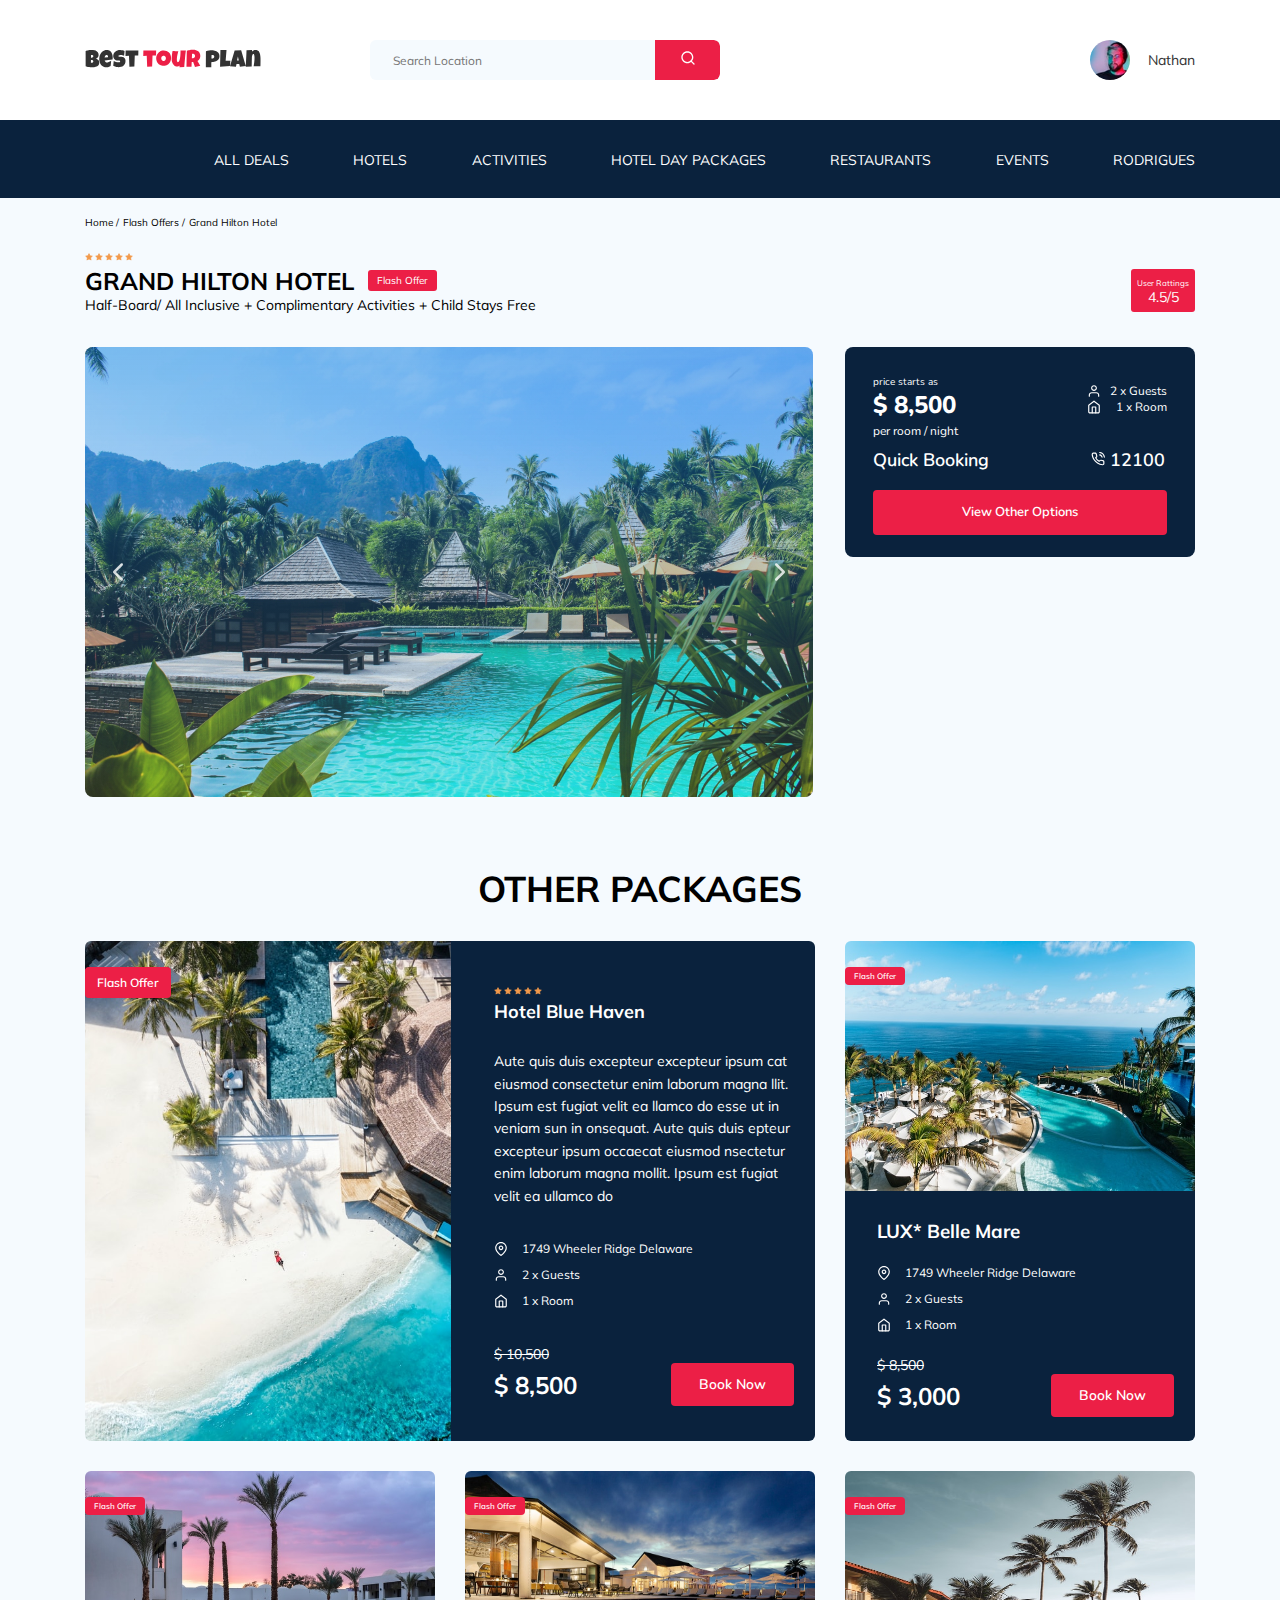
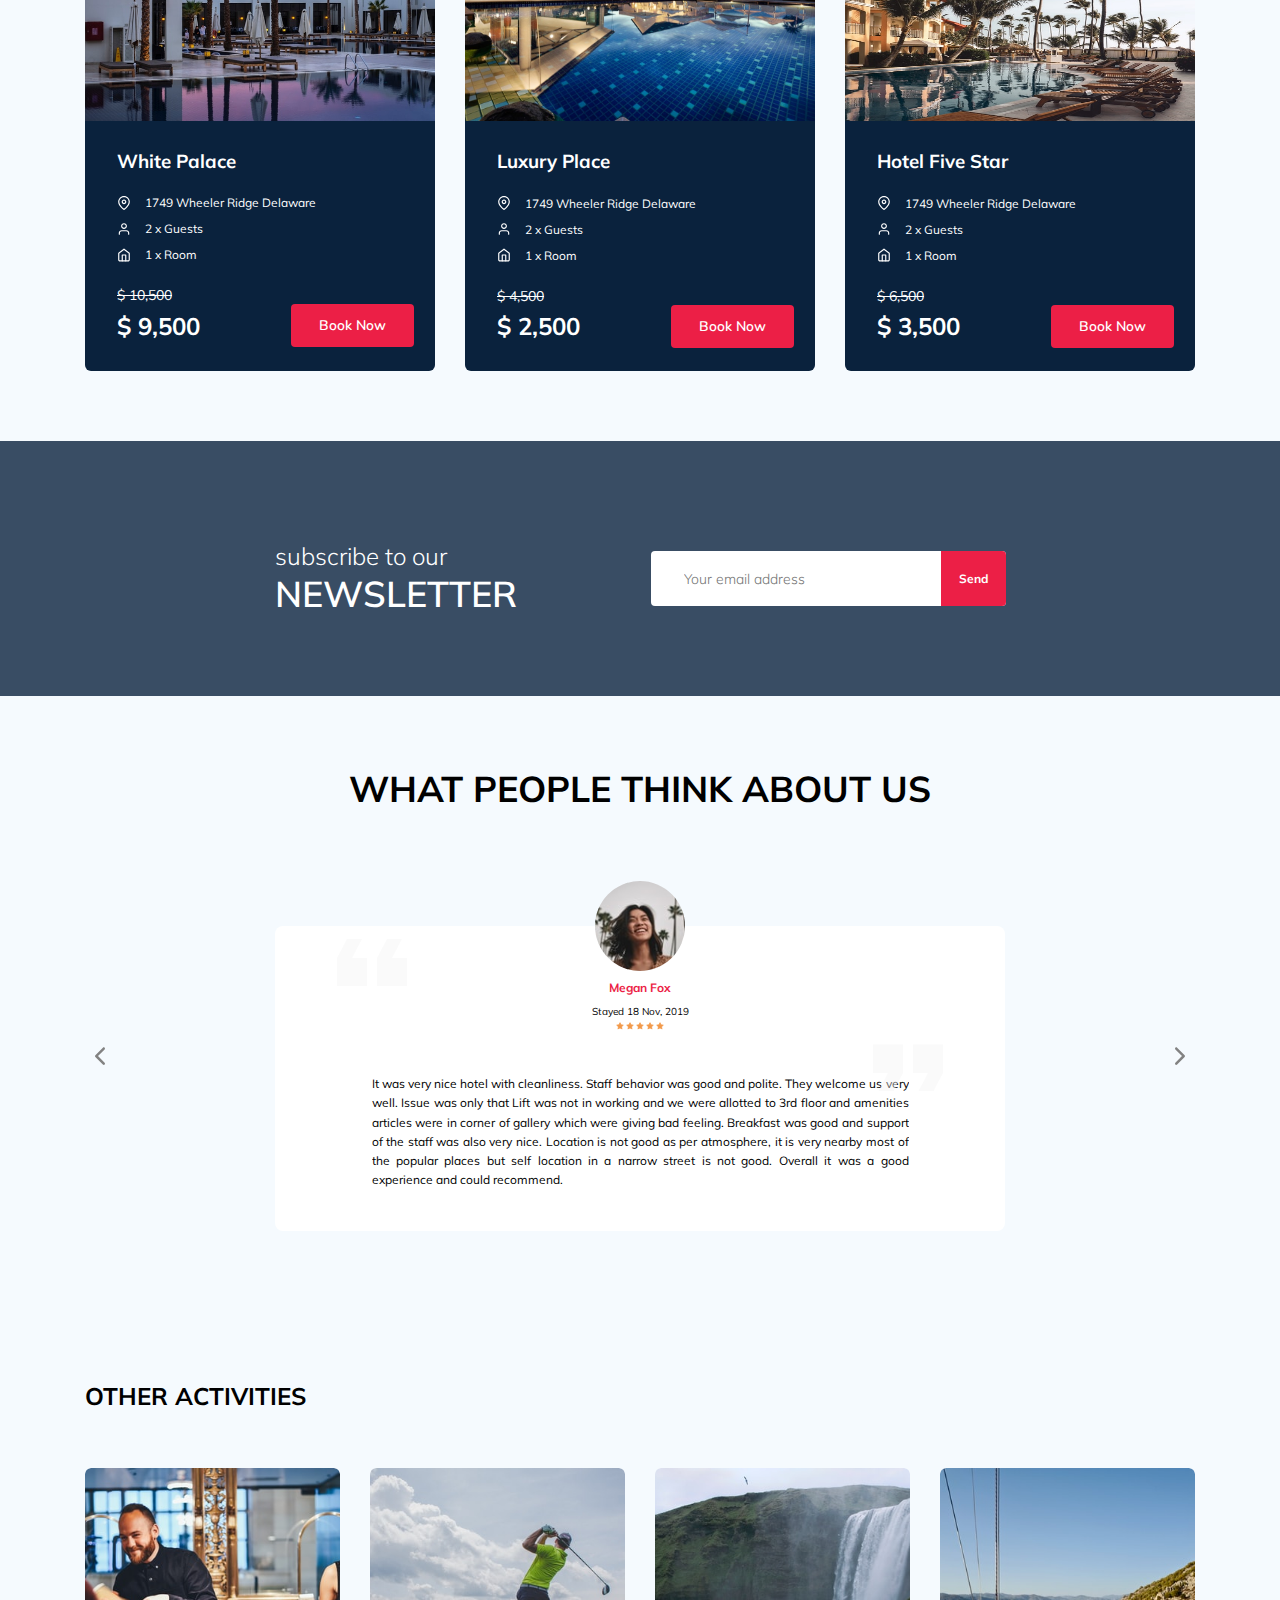
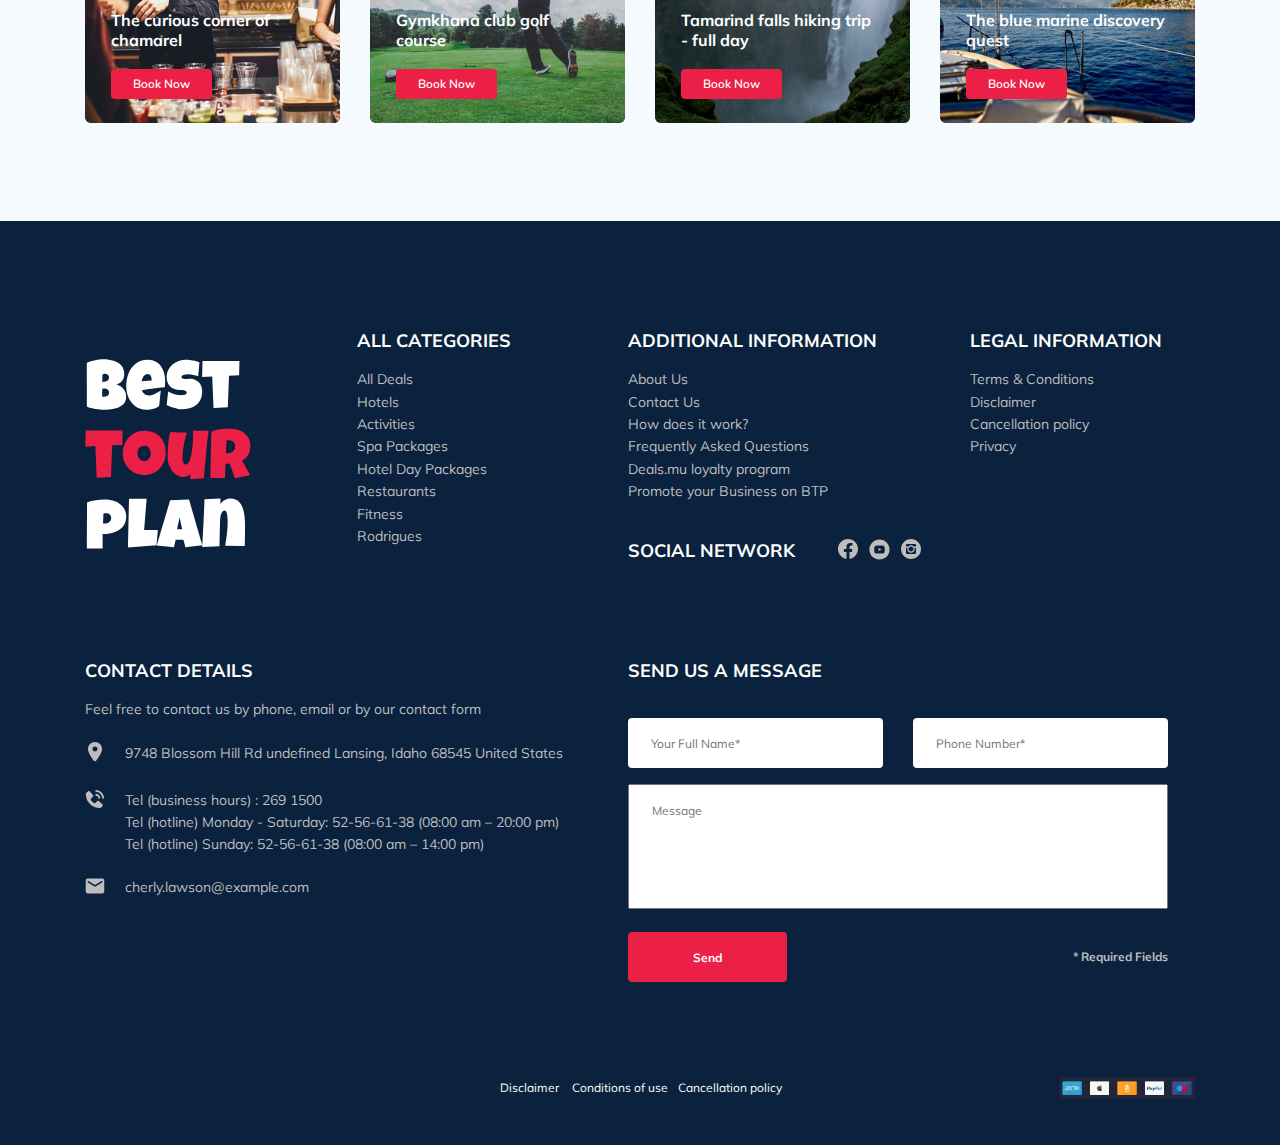
==== index.html @ 85a10aa0 "create mobile navbar." ====
<!DOCTYPE html>
<html lang="en">
  <head>
    <meta charset="UTF-8" />
    <meta http-equiv="X-UA-Compatible" content="IE=edge" />
    <meta name="viewport" content="width=device-width, initial-scale=1" />
    <meta
      name="viewport"
      content="initial-scale=1.0, user-scalable=no, maximum-scale=1"
    />

    <title>Best Tour-Plan:Hotel Booking</title>
    <link rel="preconnect" href="https://fonts.googleapis.com" />
    <link rel="preconnect" href="https://fonts.gstatic.com" crossorigin />
    <link
      href="https://fonts.googleapis.com/css2?family=Mulish:wght@300;400;600;700&family=Nunito:wght@400;600;800&display=swap"
      rel="stylesheet"
    />
    <link rel="stylesheet" href="css/style.css" />
    <link rel="stylesheet" href="css/normalize.css" />
    <link rel="stylesheet" href="css/swiper-bundle.min.css" />
  </head>
  <body>
    <header class="navbar navbar__mobile_fixed">
      <div class="container">
        <div class="navbar-top">
          <a href="#" class="logo">
            <img
              src="img/horizontal-logo.svg"
              alt="Logo: Best Tour Plan"
              class="logo__image"
            />
          </a>

          <form
            action="#"
            class="search navbar__search navbar__search__mobile_hidden"
          >
            <input
              type="text"
              class="search__input"
              placeholder="Search Location"
            />
            <button class="search__button">
              <img src="img/search.svg" alt="" />
            </button>
          </form>
          <div class="user navbar__user navbar__user__mobile_hidden">
            <a href="#" class="user__link">
              <img
                src="img/user-avatar.jpg"
                alt="avatar: Nathan"
                class="user__avatar"
              />
              <span class="user__name">Nathan</span>
            </a>
          </div>
          <!-- /.user -->
          <button class="menu-button navbar-top__menu-button">
            <span class="menu-button__line"></span>
            <span class="menu-button__line"></span>
            <span class="menu-button__line"></span>
          </button>
        </div>
        <!-- /.navbar-top -->
      </div>
      <!-- /.container -->
      <div class="navbar-bottom">
        <div class="container">
          <nav class="navbar-menu navbar-menu__visible">
            <ul class="navbar-menu__list navbar-menu__list__visible">
              <li class="navbar-menu__item navbar-menu__item__user">
                <div class="user navbar__user navbar__user__mobile_visible">
                  <a
                    href="#"
                    class="user__link navbar__user__mobile_visible__link"
                  >
                    <img
                      src="img/user-avatar.jpg"
                      alt="avatar: Nathan"
                      class="user__avatar navbar__user__mobile_visible__avatar"
                    />
                    <span class="user__name navbar__user__mobile_visible__name"
                      >Nathan</span
                    >
                  </a>
                </div>
                <!-- /.user -->
              </li>
              <li class="navbar-menu__item navbar-menu__item__search">
                <form
                  action="#"
                  class="search navbar__search navbar__search__mobile_visible"
                >
                  <input
                    type="text"
                    class="search__input navbar__search__mobile_visible__input"
                    placeholder="Search Location"
                  />
                  <button
                    class="
                      search__button
                      navbar__search__mobile_visible__button
                    "
                  >
                    <img src="img/search.svg" alt="" />
                  </button>
                </form>
              </li>
              <li class="navbar-menu__item">
                <a href="#" class="navbar-menu__link">All Deals</a>
              </li>
              <li class="navbar-menu__item">
                <a href="#" class="navbar-menu__link">Hotels</a>
              </li>
              <li class="navbar-menu__item">
                <a href="#" class="navbar-menu__link">Activities</a>
              </li>
              <li class="navbar-menu__item">
                <a href="#" class="navbar-menu__link">Hotel Day Packages</a>
              </li>
              <li class="navbar-menu__item">
                <a href="#" class="navbar-menu__link">Restaurants</a>
              </li>
              <li class="navbar-menu__item">
                <a href="#" class="navbar-menu__link">Events</a>
              </li>
              <li class="navbar-menu__item">
                <a href="#" class="navbar-menu__link">Rodrigues</a>
              </li>
            </ul>
          </nav>
          <!-- /.navbar-menu -->
        </div>
        <!-- /.container -->
      </div>
      <!-- /.navbar-bottom -->
    </header>
    <nav class="breadcrumbs">
      <div class="container">
        <ol class="breadcrumbs-list">
          <li class="breadcrumbs-list__item">
            <a href="#" class="breadcrumbs-list__link">Home</a>
          </li>
          <li class="breadcrumbs-list__item">
            <a href="#" class="breadcrumbs-list__link">Flash Offers</a>
          </li>
          <li class="breadcrumbs-list__item">Grand Hilton Hotel</li>
        </ol>
      </div>
      <!-- /.container -->
    </nav>
    <section class="hotel">
      <div class="container">
        <div class="hotel-info">
          <div class="hotel-info__text">
            <div class="hotel-info__wrapper">
              <div class="hotel-info__stars">
                <img src="img/star.svg" alt="star" class="stars" />
                <img src="img/star.svg" alt="star" class="stars" />
                <img src="img/star.svg" alt="star" class="stars" />
                <img src="img/star.svg" alt="star" class="stars" />
                <img src="img/star.svg" alt="star" class="stars" />
              </div>
              <!-- /.hotel-stars -->
              <h1 class="hotel-info__name">Grand hilton hotel</h1>
              <span class="hotel-info__offer">Flash Offer</span>
            </div>
            <!-- /.hotel-indo__wrapper -->
            <p class="hotel-info__service">
              Half-Board/ All Inclusive + Complimentary Activities + Child Stays
              Free
            </p>
          </div>
          <!-- /.hotel-info__text -->
          <div class="hotel-info__rating">
            <span class="hotel-info__rating__user">User Rattings</span>
            <span class="hotel-info__rating__stock">4.5/5</span>
          </div>
          <!-- /.hotel-info__rating -->
        </div>
        <!-- /.hotel-info -->
        <div class="hotel-network">
          <div class="hotel-slider">
            <!-- Slider main container -->
            <div class="hotel-slider__swiper swiper">
              <!-- Additional required wrapper -->
              <div class="hotel-slider__wrapper swiper-wrapper">
                <!-- Slides -->
                <div class="hotel-slider__slide swiper-slide">
                  <img src="img/hotel-view.jpg" alt="slide" class="hotel-img" />
                </div>
                <div class="hotel-slider__slide swiper-slide">
                  <img
                    src="img/hotel-view-2.jpg"
                    alt="slide"
                    class="hotel-img"
                  />
                </div>
                <div class="hotel-slider__slide swiper-slide">
                  <img
                    src="img/hotel-view-3.jpg"
                    alt="slide"
                    class="hotel-img"
                  />
                </div>
                <div class="hotel-slider__slide swiper-slide">
                  <img
                    src="img/hotel-view-4.jpg"
                    alt="slide"
                    class="hotel-img"
                  />
                </div>
                <div class="hotel-slider__slide swiper-slide">
                  <img
                    src="img/hotel-view-5.jpg"
                    alt="slide"
                    class="hotel-img"
                  />
                </div>
              </div>
              <!-- If we need navigation buttons -->
              <button
                class="hotel-slider__button hotel-slider__button__prev"
              ></button>
              <button
                class="hotel-slider__button hotel-slider__button__next"
              ></button>
            </div>
            <!-- ./swiper -->
          </div>
          <!-- /.hotel-slider -->
          <div class="hotel-person-map">
            <div class="booking">
              <div class="booking-price--person">
                <div class="booking-price">
                  <span class="booking-price__starts">price starts as</span>
                  <strong class="booking-price__value">$ 8,500</strong>
                  <span class="booking-price__per-room">per room / night</span>
                </div>
                <!-- /.booking-price -->
                <div class="booking-person">
                  <div class="booking-person__amount">
                    <img
                      src="img/user.svg"
                      alt="Icon: user"
                      class="booking-person__user-icon"
                    />
                    <span class="booking-person__guest">2 x Guests</span>
                  </div>
                  <div class="booking-person__amount">
                    <img
                      src="img/home.svg"
                      alt="Icon: home"
                      class="booking-person__home"
                    />
                    <span class="booking-person__room">1 x Room</span>
                  </div>
                </div>
                <!-- /.booking-person -->
              </div>
              <!-- /.booking-price--person -->
              <div class="booking-call">
                <span class="booking-call__quick">Quick Booking</span>
                <div class="booking-call__resort">
                  <img
                    src="img/phone-call.svg"
                    alt="Icon: phone"
                    class="booking-call__phone"
                  />
                  <a href="tel:12100" class="booking-call__link">12100</a>
                </div>
              </div>
              <!-- ./booking-call -->
              <button class="booking-button">View Other Options</button>
            </div>
            <!-- /.booking -->
            <div id="map" class="hotel-map"></div>
            <!-- ./hotel-map -->
          </div>
          <!-- /.hotel-person-map -->
        </div>
        <!-- /.hotel-network -->
      </div>
      <!-- /.container -->

      <section class="other-packages">
        <div class="container">
          <h2 class="other-packages-title">Other Packages</h2>
          <div class="packages">
            <div class="packages-cards">
              <img
                src="img/packages-1.jpg"
                alt="Blue Haven"
                class="packages-cards__img"
              />
              <div class="packages-cards__info">
                <div class="packages-cards__info__main">
                  <div class="packages-cards__stars">
                    <img src="img/star.svg" alt="star" class="stars" />
                    <img src="img/star.svg" alt="star" class="stars" />
                    <img src="img/star.svg" alt="star" class="stars" />
                    <img src="img/star.svg" alt="star" class="stars" />
                    <img src="img/star.svg" alt="star" class="stars" />
                  </div>
                  <h3 class="packages-cards__title">Hotel Blue Haven</h3>
                </div>
                <span class="packages-cards__text"
                  >Aute quis duis excepteur excepteur ipsum cat eiusmod
                  consectetur enim laborum magna llit. Ipsum est fugiat velit ea
                  llamco do esse ut in veniam sun in onsequat. Aute quis duis
                  epteur excepteur ipsum occaecat eiusmod nsectetur enim laborum
                  magna mollit. Ipsum est fugiat velit ea ullamco do</span
                >
                <div class="packages-cards__person">
                  <div class="packages-cards__person__map">
                    <img
                      src="img/map-pin.svg"
                      alt="Icon: user"
                      class="packages-cards__person__map-icon"
                    />
                    <span class="packages-cards__person__map__text"
                      >1749 Wheeler Ridge Delaware</span
                    >
                  </div>
                  <div class="packages-cards__person__guest">
                    <img
                      src="img/user.svg"
                      alt="Icon: user"
                      class="packages-cards__person__user-icon"
                    />
                    <span class="packages-cards__person__guest__text"
                      >2 x Guests</span
                    >
                  </div>
                  <div class="packages-cards__person__room">
                    <img
                      src="img/home.svg"
                      alt="Icon: home"
                      class="packages-cards__person__home"
                    />
                    <span class="packages-cards__person__room__text"
                      >1 x Room</span
                    >
                  </div>
                </div>
                <!-- /.packages-cards__person -->
                <div class="packages-cards__buy">
                  <span class="packages-cards__buy__noprice">$ 10,500</span>
                  <span class="packages-cards__buy__price">$ 8,500</span>
                  <button class="packages-cards__buy__button">Book Now</button>
                </div>
                <!-- /.packages-cards__buy -->
              </div>
              <!-- /.packages__info -->
              <span class="packages-cards__offer">Flash Offer</span>
            </div>
            <!-- /.packages__cards -->

            <div class="packages-card-one">
              <img
                src="img/packages-2.jpg"
                alt="Blue Haven"
                class="packages-card-one__image picture"
              />
              <div class="packages-card-one__info">
                <h3 class="packages-card-one__title">LUX* Belle Mare</h3>
                <div class="packages-card-one__person">
                  <div class="packages-card-one__person__map">
                    <img
                      src="img/map-pin.svg"
                      alt="Icon: user"
                      class="packages-card-one__person__map-icon"
                    />
                    <span class="packages-card-one__person__map__text"
                      >1749 Wheeler Ridge Delaware</span
                    >
                  </div>
                  <div class="packages-card-one__person__guest">
                    <img
                      src="img/user.svg"
                      alt="Icon: user"
                      class="packages-card-one__person__user-icon"
                    />
                    <span class="packages-card-one__person__guest__text"
                      >2 x Guests</span
                    >
                  </div>
                  <div class="packages-card-one__person__room">
                    <img
                      src="img/home.svg"
                      alt="Icon: home"
                      class="packages-card-one__person__home"
                    />
                    <span class="packages-card-one__person__room__text"
                      >1 x Room</span
                    >
                  </div>
                </div>
                <!-- /.packages-card-one__person -->
                <div class="packages-card-one__buy">
                  <span class="packages-card-one__buy__noprice">$ 8,500</span>
                  <span class="packages-card-one__buy__price">$ 3,000</span>
                  <button class="packages-card-one__buy__button">
                    Book Now
                  </button>
                </div>
                <!-- /.packages-card-one__buy -->
              </div>
              <!-- /.packages__info -->
              <span class="packages-card-one__offer">Flash Offer</span>
            </div>
            <!-- /.packages__card-one -->

            <div class="packages-card-two">
              <img
                src="img/packages-3.jpg"
                alt="Blue Haven"
                class="packages-card-two__image picture"
              />
              <div class="packages-card-two__info">
                <h3 class="packages-card-two__title">White Palace</h3>
                <div class="packages-card-two__person">
                  <div class="packages-card-two__person__map">
                    <img
                      src="img/map-pin.svg"
                      alt="Icon: user"
                      class="packages-card-two__person__map-icon"
                    />
                    <span class="packages-card-two__person__map__text"
                      >1749 Wheeler Ridge Delaware</span
                    >
                  </div>
                  <div class="packages-card-two__person__guest">
                    <img
                      src="img/user.svg"
                      alt="Icon: user"
                      class="packages-card-two__person__user-icon"
                    />
                    <span class="packages-card-two__person__guest__text"
                      >2 x Guests</span
                    >
                  </div>
                  <div class="packages-card-two__person__room">
                    <img
                      src="img/home.svg"
                      alt="Icon: home"
                      class="packages-card-two__person__home"
                    />
                    <span class="packages-card-two__person__room__text"
                      >1 x Room</span
                    >
                  </div>
                </div>
                <!-- /.packages-card-two__person -->
                <div class="packages-card-two__buy">
                  <span class="packages-card-two__buy__noprice">$ 10,500</span>
                  <span class="packages-card-two__buy__price">$ 9,500</span>
                  <button class="packages-card-two__buy__button">
                    Book Now
                  </button>
                </div>
                <!-- /.packages-card-two__buy -->
              </div>
              <!-- /.packages__info -->
              <span class="packages-card-two__offer">Flash Offer</span>
            </div>
            <!-- /.packages__card-two" -->

            <div class="packages-card-three">
              <img
                src="img/packages-4.jpg"
                alt="Blue Haven"
                class="packages-card-three__image picture"
              />
              <div class="packages-card-three__info">
                <h3 class="packages-card-three__title">Luxury Place</h3>
                <div class="packages-card-three__person">
                  <div class="packages-card-three__person__map">
                    <img
                      src="img/map-pin.svg"
                      alt="Icon: user"
                      class="packages-card-three__person__map-icon"
                    />
                    <span class="packages-card-three__person__map__text"
                      >1749 Wheeler Ridge Delaware</span
                    >
                  </div>
                  <div class="packages-card-three__person__guest">
                    <img
                      src="img/user.svg"
                      alt="Icon: user"
                      class="packages-card-three__person__user-icon"
                    />
                    <span class="packages-card-three__person__guest__text"
                      >2 x Guests</span
                    >
                  </div>
                  <div class="packages-card-three__person__room">
                    <img
                      src="img/home.svg"
                      alt="Icon: home"
                      class="packages-card-three__person__home"
                    />
                    <span class="packages-card-three__person__room__text"
                      >1 x Room</span
                    >
                  </div>
                </div>
                <!-- /.packages-card-three__person -->
                <div class="packages-card-three__buy">
                  <span class="packages-card-three__buy__noprice">$ 4,500</span>
                  <span class="packages-card-three__buy__price">$ 2,500</span>
                  <button class="packages-card-three__buy__button">
                    Book Now
                  </button>
                </div>
                <!-- /.packages-card-three__buy -->
              </div>
              <!-- /.packages__info -->
              <span class="packages-card-three__offer">Flash Offer</span>
            </div>
            <!-- /.packages__card-three-->

            <div class="packages-card-four">
              <img
                src="img/packages-5.jpg"
                alt="Blue Haven"
                class="packages-card-four__image picture"
              />
              <div class="packages-card-four__info">
                <h3 class="packages-card-four__title">Hotel Five Star</h3>
                <div class="packages-card-four__person">
                  <div class="packages-card-four__person__map">
                    <img
                      src="img/map-pin.svg"
                      alt="Icon: user"
                      class="packages-card-four__person__map-icon"
                    />
                    <span class="packages-card-four__person__map__text"
                      >1749 Wheeler Ridge Delaware</span
                    >
                  </div>
                  <div class="packages-card-four__person__guest">
                    <img
                      src="img/user.svg"
                      alt="Icon: user"
                      class="packages-card-four__person__user-icon"
                    />
                    <span class="packages-card-four__person__guest__text"
                      >2 x Guests</span
                    >
                  </div>
                  <div class="packages-card-four__person__room">
                    <img
                      src="img/home.svg"
                      alt="Icon: home"
                      class="packages-card-four__person__home"
                    />
                    <span class="packages-card-four__person__room__text"
                      >1 x Room</span
                    >
                  </div>
                </div>
                <!-- /.packages-card-four__person -->
                <div class="packages-card-four__buy">
                  <span class="packages-card-four__buy__noprice">$ 6,500</span>
                  <span class="packages-card-four__buy__price">$ 3,500</span>
                  <button class="packages-card-four__buy__button">
                    Book Now
                  </button>
                </div>
                <!-- /.packages-card-four__buy -->
              </div>
              <!-- /.packages__info -->
              <span class="packages-card-four__offer">Flash Offer</span>
            </div>
            <!-- /.packages__card-four -->
          </div>
          <!-- packages -->
        </div>
        <!-- /.container -->
      </section>

      <section
        class="newsletter"
        data-parallax="scroll"
        data-image-src="img/newsletter.jpg"
      >
        <div class="newsletter-wrapper">
          <div class="newsletter-wrapper__text">
            <h2 class="newsletter-wrapper__text__title">subscribe to our</h2>
            <span class="newsletter-wrapper__text__new">Newsletter</span>
          </div>
          <!--newsletter-wrapper__text  -->
          <form action="#" class="newsletter-wrapper__send">
            <input
              type="text"
              class="newsletter-wrapper__send__input"
              placeholder="Your email address"
            />
            <button class="newsletter-wrapper__send__button">Send</button>
          </form>
        </div>
        <!-- ./ newsletter-wrapper -->
      </section>
      <section class="reviews">
        <div class="container">
          <h2 class="reviews__title">What people think about us</h2>
          <div class="swiper reviews-slider">
            <div class="swiper-wrapper reviews-slider__wrapper">
              <div class="swiper-slide">
                <div class="reviews-slider__subscribe">
                  <div class="reviews-slider__subscribe__profile">
                    <img
                      src="img/subscribe-item-1.jpg"
                      alt="Subscribe icon"
                      class="reviews-slider__subscribe__profile__img"
                    />
                    <span class="reviews-slider__subscribe__profile__name"
                      >Megan Fox</span
                    >
                    <span class="reviews-slider__subscribe__profile__date"
                      >Stayed 18 Nov, 2019</span
                    >
                    <div class="reviews-slider__subscribe__profile__stars">
                      <img src="img/star.svg" alt="star" class="stars" />
                      <img src="img/star.svg" alt="star" class="stars" />
                      <img src="img/star.svg" alt="star" class="stars" />
                      <img src="img/star.svg" alt="star" class="stars" />
                      <img src="img/star.svg" alt="star" class="stars" />
                    </div>
                  </div>
                  <!-- /.reviews-slider__subscribe__stars -->
                  <p class="reviews-slider__subscribe__text">
                    It was very nice hotel with cleanliness. Staff behavior was
                    good and polite. They welcome us very well. Issue was only
                    that Lift was not in working and we were allotted to 3rd
                    floor and amenities articles were in corner of gallery which
                    were giving bad feeling. Breakfast was good and support of
                    the staff was also very nice. Location is not good as per
                    atmosphere, it is very nearby most of the popular places but
                    self location in a narrow street is not good. Overall it was
                    a good experience and could recommend.
                  </p>
                </div>
                <!-- ./reviews-slider__subscribe -->
              </div>
              <div class="swiper-slide">
                <div class="reviews-slider__subscribe">
                  <div class="reviews-slider__subscribe__profile">
                    <img
                      src="img/subscribe-item-2.jpg"
                      alt="Subscribe icon"
                      class="reviews-slider__subscribe__profile__img"
                    />
                    <span class="reviews-slider__subscribe__profile__name"
                      >Nick Richard</span
                    >
                    <span class="reviews-slider__subscribe__profile__date"
                      >Stayed 25 June, 2020</span
                    >
                    <div class="reviews-slider__subscribe__profile__stars">
                      <img src="img/star.svg" alt="star" class="stars" />
                      <img src="img/star.svg" alt="star" class="stars" />
                      <img src="img/star.svg" alt="star" class="stars" />
                      <img src="img/star.svg" alt="star" class="stars" />
                      <img src="img/star.svg" alt="star" class="stars" />
                    </div>
                  </div>
                  <!-- /.reviews-slider__subscribe__stars -->
                  <p class="reviews-slider__subscribe__text">
                    Beautiful view, very clean, very friendly and helpful staff.
                    I've stayed here twice now, and the first time we had
                    breakfast with monkeys! Second time, we didn't, which was
                    unfortunate, but not at the fault of the hotel. Overall,
                    it's been a great experience every time.
                  </p>
                </div>
                <!-- ./reviews-slider__subscribe -->
              </div>
              <div class="swiper-slide">
                <div class="reviews-slider__subscribe">
                  <div class="reviews-slider__subscribe__profile">
                    <img
                      src="img/subscribe-item-3.jpg"
                      alt="Subscribe icon"
                      class="reviews-slider__subscribe__profile__img"
                    />
                    <span class="reviews-slider__subscribe__profile__name"
                      >David French</span
                    >
                    <span class="reviews-slider__subscribe__profile__date"
                      >Stayed 3 Dec, 2018</span
                    >
                    <div class="reviews-slider__subscribe__profile__stars">
                      <img src="img/star.svg" alt="star" class="stars" />
                      <img src="img/star.svg" alt="star" class="stars" />
                      <img src="img/star.svg" alt="star" class="stars" />
                      <img src="img/star.svg" alt="star" class="stars" />
                      <img src="img/star.svg" alt="star" class="stars" />
                    </div>
                  </div>
                  <!-- /.reviews-slider__subscribe__stars -->
                  <p class="reviews-slider__subscribe__text">
                    Recently I visited the Hilton Hotel! It was cozy and so
                    beautiful, and only aristocrats and beautiful maids walked
                    around. The food there was amazing, and the rooms are great
                    and so comfortable, I really liked it. Also there was a
                    beautiful courtyard, and only fountains. And the coffee was
                    so great that I beat three glasses a day, but it's worth it.
                    I advise everyone to the Hotel Hilton!
                  </p>
                </div>
                <!-- ./reviews-slider__subscribe -->
              </div>
              <!-- /.swiper-wrapper -->
            </div>
            <!-- reviews-slider__wrapper -->
            <button
              class="reviews-slider__button reviews-slider__button__prev"
            ></button>
            <button
              class="reviews-slider__button reviews-slider__button__next"
            ></button>
          </div>
          <!-- ./reviews-slider -->
        </div>
        <!-- /.container  -->
      </section>
      <!-- /.rewies -->
      <section class="activities">
        <div class="container">
          <h2 class="activities-title">Other Activities</h2>
          <div class="activities-action">
            <div class="activities-action__chamarel game">
              <img
                src="img/chamarel.jpg"
                alt=""
                class="activities-action__img"
              />
              <h3 class="activities-action__text">
                The curious corner of chamarel
              </h3>
              <button class="activities-action__button">Book Now</button>
            </div>
            <!-- /.activities-action__chamarel game -->
            <div class="activities-action__golf game">
              <img src="img/golf.jpg" alt="" class="activities-action__img" />
              <h3 class="activities-action__text">Gymkhana club golf course</h3>
              <button class="activities-action__button">Book Now</button>
            </div>
            <!-- /.activities-action__golf game -->
            <div class="activities-action__tamarind game">
              <img
                src="img/tamarind.jpg"
                alt=""
                class="activities-action__img"
              />
              <h3 class="activities-action__text">
                Tamarind falls hiking trip - full day
              </h3>
              <button class="activities-action__button">Book Now</button>
            </div>
            <!-- /.activities-action__tamarind game -->
            <div class="activities-action__marine game">
              <img src="img/marine.jpg" alt="" class="activities-action__img" />
              <h3 class="activities-action__text">
                The blue marine discovery quest
              </h3>
              <button class="activities-action__button">Book Now</button>
            </div>
            <!-- /.activities-action__marine game -->
          </div>
          <!-- /.activities-action -->
        </div>
        <!-- /.container -->
      </section>
      <!-- /.activities -->
      <footer class="footer">
        <div class="container">
          <div class="footer-wrapper">
            <img
              src="img/vertical-logo.svg"
              alt="Image: logo"
              class="footer__logo"
            />
            <div class="footer__list categories">
              <h3 class="footer__title">ALL CATEGORIES</h3>
              <ul class="footer__stack">
                <li class="footer__item">
                  <a href="#" class="footer__link">All Deals </a>
                </li>
                <li class="footer__item">
                  <a href="#" class="footer__link">Hotels</a>
                </li>
                <li class="footer__item">
                  <a href="#" class="footer__link">Activities</a>
                </li>
                <li class="footer__item">
                  <a href="#" class="footer__link">Spa Packages </a>
                </li>
                <li class="footer__item">
                  <a href="#" class="footer__link">Hotel Day Packages </a>
                </li>
                <li class="footer__item">
                  <a href="#" class="footer__link">Restaurants </a>
                </li>
                <li class="footer__item">
                  <a href="#" class="footer__link">Fitness </a>
                </li>
                <li class="footer__item">
                  <a href="#" class="footer__link">Rodrigues </a>
                </li>
              </ul>
            </div>
            <!-- /.footer__list -->
            <div class="footer__list additional">
              <h3 class="footer__title">ADDITIONAL INFORMATION</h3>
              <ul class="footer__stack">
                <li class="footer__item">
                  <a href="#" class="footer__link">About Us</a>
                </li>
                <li class="footer__item">
                  <a href="#" class="footer__link">Contact Us </a>
                </li>
                <li class="footer__item">
                  <a href="#" class="footer__link">How does it work?</a>
                </li>
                <li class="footer__item">
                  <a href="#" class="footer__link"
                    >Frequently Asked Questions</a
                  >
                </li>
                <li class="footer__item">
                  <a href="#" class="footer__link">Deals.mu loyalty program</a>
                </li>
                <li class="footer__item">
                  <a href="#" class="footer__link"
                    >Promote your Business on BTP</a
                  >
                </li>
              </ul>
            </div>
            <!-- /.footer__list -->
            <div class="footer__social-network social">
              <h3 class="footer__title footer__social-network__title__inline">
                Social Network
              </h3>
              <div class="footer__link-wrapper">
                <a href="#" class="footer__link footer__social-network__link"
                  ><img src="img/facebook.svg" alt="Icon: facebook" /></a
                ><a href="#" class="footer__link footer__social-network__link"
                  ><img src="img/youtube.svg" alt="Icon: youtube" /></a
                ><a href="#" class="footer__link footer__social-network__link"
                  ><img src="img/inst.svg" alt="Icon: instagram"
                /></a>
              </div>
            </div>
            <!-- /.footer__social-network -->
            <div class="footer__list information">
              <h3 class="footer__title">LEGAL INFORMATION</h3>
              <ul class="footer__stack">
                <li class="footer__item">
                  <a href="#" class="footer__link">Terms & Conditions</a>
                </li>
                <li class="footer__item">
                  <a href="#" class="footer__link">Disclaimer </a>
                </li>
                <li class="footer__item">
                  <a href="#" class="footer__link">Cancellation policy</a>
                </li>
                <li class="footer__item">
                  <a href="#" class="footer__link">Privacy</a>
                </li>
              </ul>
            </div>
            <!-- /.footer__list -->
            <div class="footer__contact-details details">
              <h3 class="footer__title">Contact Details</h3>
              <p class="footer__text">
                Feel free to contact us by phone, email or by our contact form
              </p>
              <ul class="footer__stack footer__contact-details__a-list">
                <li class="footer__item footer__item__mb20">
                  <div class="footer__icon-wrapper">
                    <img
                      src="img/map-marker.svg"
                      alt="Icon: map-marker"
                      class="footer__icon"
                    />
                  </div>
                  9748 Blossom Hill Rd undefined Lansing, Idaho 68545 United
                  States
                </li>
                <li class="footer__item footer__item__mb20">
                  <div class="footer__icon-wrapper">
                    <img
                      src="img/phone.svg"
                      alt="Icon: Phone"
                      class="footer__icon"
                    />
                  </div>
                  Tel (business hours) : 269 1500<br />
                  Tel (hotline) Monday - Saturday: 52-56-61-38 (08:00 am – 20:00
                  pm)<br />
                  Tel (hotline) Sunday: 52-56-61-38 (08:00 am – 14:00 pm)
                </li>
                <li class="footer__item footer__item__mb20">
                  <div class="footer__icon-wrapper">
                    <img
                      src="img/email.svg"
                      alt="Icon: email"
                      class="footer__icon"
                    />
                  </div>
                  cherly.lawson@example.com
                </li>
              </ul>
            </div>
            <!-- /.footer__contact-details -->
            <div class="footer__message message">
              <h3 class="footer__title message__title">Send us a message</h3>
              <form action="#" class="footer__form">
                <input
                  type="text"
                  class="footer__input footer__input__name"
                  placeholder="Your Full Name*"
                />
                <input
                  type="text"
                  class="footer__input footer__input__phone"
                  placeholder="Phone Number*"
                />
                <textarea
                  cols="30"
                  rows="10"
                  class="footer__area"
                  placeholder="Message"
                ></textarea>
                <button class="footer__button">Send</button>
                <span class="footer__field">* Required Fields</span>
                <!-- /.footer__fields -->
              </form>
            </div>
            <!-- /.footer__message -->
          </div>
          <!-- /.footer-wrapper -->
          <div class="footer__bottom bottom">
            <div class="footer__bottom__stack">
              <a href="#" class="footer__bottom__link">Disclaimer </a
              ><a href="#" class="footer__bottom__link">Conditions of use</a
              ><a href="#" class="footer__bottom__link">Cancellation policy</a>
            </div>
            <img
              src="img/foot-bottom.png"
              alt="Image: partner "
              class="footer__bottom__image"
            />
          </div>
          <!-- /.footer__bottom bottom -->
        </div>
        <!-- /.container -->
      </footer>
      <!-- /.footer -->
    </section>
    <script
      src="https://api-maps.yandex.ru/2.1/?apikey=2a836d25-be37-4514-827c-ad7f2ddc167f&lang=ru_RU"
      type="text/javascript"
    ></script>
    <script src="js/jquery-3.6.0.min.js"></script>
    <script src="js/parallax.min.js"></script>
    <script src="js/swiper-bundle.min.js"></script>
    <script src="js/main.js"></script>
  </body>
</html>
---- css/style.css ----
* {
  -webkit-box-sizing: border-box;
          box-sizing: border-box;
}

body {
  font-family: 'Mulish', sans-serif;
  background-color: #F5FAFE;
}

.container {
  max-width: 1110px;
  margin: auto;
}

img {
  max-width: 100%;
}

.navbar {
  background-color: #fff;
}

.navbar-top {
  display: -webkit-box;
  display: -ms-flexbox;
  display: flex;
  -webkit-box-align: center;
      -ms-flex-align: center;
          align-items: center;
  -webkit-box-pack: justify;
      -ms-flex-pack: justify;
          justify-content: space-between;
  padding-top: 40px;
  padding-bottom: 40px;
}

.navbar-top__menu-button {
  display: none;
}

.navbar__search {
  margin-right: auto;
  margin-left: 108px;
}

.navbar-bottom {
  background-color: #0A223D;
  color: #fff;
}

.navbar-menu {
  padding-top: 30px;
  padding-bottom: 30px;
}

.navbar-menu__list {
  list-style-type: none;
  margin: 0;
  padding: 0;
  display: -webkit-box;
  display: -ms-flexbox;
  display: flex;
  -webkit-box-align: center;
      -ms-flex-align: center;
          align-items: center;
  -webkit-box-pack: justify;
      -ms-flex-pack: justify;
          justify-content: space-between;
}

.navbar-menu__link {
  text-decoration: none;
  color: #fff;
  font-size: 14px;
  line-height: 17,57px;
  text-transform: uppercase;
}

.logo {
  width: 177px;
  height: auto;
}

.search {
  display: -webkit-box;
  display: -ms-flexbox;
  display: flex;
  position: relative;
  border-radius: 6px;
  overflow: hidden;
  height: 40px;
}

.search__input {
  width: 350px;
  background-color: #F5FAFE;
  height: 100%;
  border: none;
  font-weight: 400;
  font-size: 12px;
  line-height: 15px;
  padding-left: 23px;
  padding-right: 90px;
}

.search__button {
  position: absolute;
  right: 0;
  width: 65px;
  height: 100%;
  background-color: #EC1F46;
  border-radius: 0px 6px 6px 0px;
  border: none;
}

.user__avatar {
  width: 40px;
  height: 40px;
  border-radius: 50%;
  -o-object-fit: cover;
     object-fit: cover;
  margin-right: 18px;
}

.user__link {
  text-decoration: none;
  display: -webkit-box;
  display: -ms-flexbox;
  display: flex;
  -webkit-box-align: center;
      -ms-flex-align: center;
          align-items: center;
}

.user__name {
  font-size: 14px;
  color: #333333;
}

.navbar__user__mobile_visible {
  display: none;
}

.navbar__search__mobile_visible {
  display: none;
}

.breadcrumbs-list {
  list-style-type: none;
  display: -webkit-box;
  display: -ms-flexbox;
  display: flex;
  -webkit-box-align: center;
      -ms-flex-align: center;
          align-items: center;
  padding-left: 0;
  margin-top: 18px;
  margin-bottom: 18px;
  font-size: 10px;
  line-height: 13px;
}

.breadcrumbs-list__link {
  text-decoration: none;
  color: inherit;
}

.breadcrumbs-list__item:not(:last-child)::after {
  content: '/';
  margin-right: 4px;
}

.hotel-info {
  display: -webkit-box;
  display: -ms-flexbox;
  display: flex;
  -webkit-box-align: center;
      -ms-flex-align: center;
          align-items: center;
  -webkit-box-pack: justify;
      -ms-flex-pack: justify;
          justify-content: space-between;
  margin-top: 24px;
  margin-bottom: 20px;
  width: 100%;
}

.hotel-info__wrapper {
  display: -webkit-box;
  display: -ms-flexbox;
  display: flex;
  -webkit-box-align: center;
      -ms-flex-align: center;
          align-items: center;
  -ms-flex-wrap: wrap;
      flex-wrap: wrap;
}

.hotel-info__stars {
  display: -webkit-box;
  display: -ms-flexbox;
  display: flex;
  -ms-flex-preferred-size: 100%;
      flex-basis: 100%;
}

.hotel-info__name {
  font-size: 24px;
  line-height: 30px;
  text-transform: uppercase;
  margin-top: 5px;
  margin-bottom: 0;
  margin-right: 14px;
}

.hotel-info__offer {
  font-size: 10px;
  line-height: 13px;
  color: #fff;
  padding: 4px 9px;
  border-radius: 3px;
  background-color: #EC1F46;
  margin-top: 4px;
}

.hotel-info__service {
  font-size: 14px;
  line-height: 15px;
  margin-top: 2px;
}

.hotel-info__rating {
  display: -webkit-box;
  display: -ms-flexbox;
  display: flex;
  -ms-flex-wrap: wrap;
      flex-wrap: wrap;
  -webkit-box-orient: vertical;
  -webkit-box-direction: normal;
      -ms-flex-direction: column;
          flex-direction: column;
  text-align: center;
  padding: 9px 6px 6px 6px;
  background-color: #EC1F46;
  color: #fff;
  border-radius: 3px;
}

.hotel-info__rating__user {
  font-size: 8px;
  line-height: 10px;
  -ms-flex-preferred-size: 100%;
      flex-basis: 100%;
}

.hotel-info__rating__stock {
  font-size: 14px;
  line-height: 18px;
}

.stars {
  margin-right: 2px;
}

.hotel-network {
  display: -webkit-box;
  display: -ms-flexbox;
  display: flex;
  -webkit-box-pack: justify;
      -ms-flex-pack: justify;
          justify-content: space-between;
  margin-bottom: 68px;
}

.hotel-slider {
  width: 728px;
  height: 450px;
}

.hotel-slider__swiper {
  width: 100%;
  height: 450px;
  position: relative;
  border-radius: 8px;
}

.hotel-slider__swiper:after {
  content: '';
  width: 100%;
  height: 100%;
  position: absolute;
  z-index: 10;
  top: 0;
  right: 0;
  bottom: 0;
  left: 0;
  background: -webkit-gradient(linear, left top, left bottom, from(rgba(0, 122, 223, 0.48)), to(rgba(255, 255, 255, 0.128)));
  background: linear-gradient(180deg, rgba(0, 122, 223, 0.48) 0%, rgba(255, 255, 255, 0.128) 100%);
}

.hotel-slider__button {
  position: absolute;
  background-color: transparent;
  width: 30px;
  height: 30px;
  top: 50%;
  -webkit-transform: translateY(-50%);
          transform: translateY(-50%);
  z-index: 15;
  cursor: pointer;
  border: none;
}

.hotel-slider__button__next {
  right: 18px;
  background-image: url(../img/arrow-next.svg);
  background-repeat: no-repeat;
  background-size: 10px;
  background-position: center;
}

.hotel-slider__button__prev {
  left: 18px;
  background-image: url(../img/arrow-prev.svg);
  background-repeat: no-repeat;
  background-size: 10px;
  background-position: center;
}

.hotel-img {
  width: 100%;
  height: 100%;
  -o-object-fit: cover;
     object-fit: cover;
}

.booking {
  width: 350px;
  height: 210px;
  background-color: #0A223D;
  color: #fff;
  padding: 28px;
  border-radius: 8px;
  margin-bottom: 18px;
}

.booking-price--person {
  display: -webkit-box;
  display: -ms-flexbox;
  display: flex;
  -webkit-box-pack: justify;
      -ms-flex-pack: justify;
          justify-content: space-between;
}

.booking-price {
  display: -webkit-box;
  display: -ms-flexbox;
  display: flex;
  -webkit-box-orient: vertical;
  -webkit-box-direction: normal;
      -ms-flex-direction: column;
          flex-direction: column;
  margin-bottom: 9px;
}

.booking-price__starts {
  font-family: Nunito;
  font-style: normal;
  font-weight: normal;
  font-size: 10px;
  line-height: 14px;
  margin-bottom: 0;
}

.booking-price__value {
  font-family: Nunito;
  font-style: normal;
  font-weight: 800;
  font-size: 24px;
  line-height: 33px;
  margin-bottom: 1px;
}

.booking-price__per-room {
  font-family: Nunito;
  font-style: normal;
  font-weight: normal;
  font-size: 12px;
  line-height: 16px;
}

.booking-person {
  margin-top: 8px;
}

.booking-person__amount {
  display: -webkit-box;
  display: -ms-flexbox;
  display: flex;
  -webkit-box-pack: justify;
      -ms-flex-pack: justify;
          justify-content: space-between;
  min-width: 80px;
  font-family: Nunito;
  font-style: normal;
  font-weight: normal;
  font-size: 12px;
  line-height: 16px;
}

.booking-call {
  display: -webkit-box;
  display: -ms-flexbox;
  display: flex;
  -webkit-box-pack: justify;
      -ms-flex-pack: justify;
          justify-content: space-between;
  font-family: Nunito;
  font-style: normal;
  font-weight: 600;
  font-size: 18px;
  line-height: 25px;
  margin-bottom: 17px;
}

.booking-call__link {
  text-decoration: none;
  color: #fff;
}

.booking-call__resort {
  width: 76px;
  height: 25px;
}

.booking-button {
  width: 100%;
  height: 45px;
  padding: 13px 81px;
  font-family: Nunito;
  font-style: normal;
  font-weight: 600;
  font-size: 13px;
  line-height: 19px;
  color: #fff;
  border-radius: 4px;
  background-color: #EC1F46;
  border: none;
  cursor: pointer;
}

.hotel-map {
  width: 350px;
  height: 223px;
  border-radius: 10px;
  overflow: hidden;
}

.hotel-person-map {
  max-width: 100%;
  margin: 0;
}

.newsletter {
  padding: 100px 0 80px 0;
  background-position: center;
  background-repeat: no-repeat;
  background-size: cover;
  position: relative;
}

.newsletter:before {
  content: '';
  width: 100%;
  height: 100%;
  position: absolute;
  top: 0;
  right: 0;
  bottom: 0;
  left: 0;
  background-color: rgba(10, 34, 61, 0.8);
}

.newsletter-wrapper {
  position: relative;
  display: -webkit-box;
  display: -ms-flexbox;
  display: flex;
  -webkit-box-pack: justify;
      -ms-flex-pack: justify;
          justify-content: space-between;
  -webkit-box-align: center;
      -ms-flex-align: center;
          align-items: center;
  margin: auto;
  width: 731px;
  max-height: 75px;
}

.newsletter-wrapper__text {
  display: -webkit-box;
  display: -ms-flexbox;
  display: flex;
  -webkit-box-orient: vertical;
  -webkit-box-direction: normal;
      -ms-flex-direction: column;
          flex-direction: column;
}

.newsletter-wrapper__text__title {
  font-family: Mulish;
  font-style: normal;
  font-weight: 300;
  font-size: 24px;
  line-height: 30px;
  color: #fff;
  margin: 0;
}

.newsletter-wrapper__text__new {
  font-family: Mulish;
  font-style: normal;
  font-weight: 600;
  font-size: 36px;
  line-height: 45px;
  text-transform: uppercase;
  color: #fff;
}

.newsletter-wrapper__send {
  position: relative;
  border-radius: 4px;
  overflow: hidden;
  width: 355px;
  height: 55px;
}

.newsletter-wrapper__send__input {
  display: block;
  position: absolute;
  width: 100%;
  height: 100%;
  padding-left: 33px;
  padding-right: 75px;
  border: none;
  font-family: Mulish;
  font-style: normal;
  font-weight: 300;
  font-size: 14px;
  line-height: 18px;
  color: #BDBDBD;
}

.newsletter-wrapper__send__button {
  position: absolute;
  top: 0;
  right: 0;
  border: none;
  background-color: #EC1F46;
  min-width: 65px;
  height: 100%;
  font-family: Mulish;
  font-style: normal;
  font-weight: bold;
  font-size: 12px;
  line-height: 15px;
  color: #fff;
}

.reviews {
  padding: 40px 0 70px 0;
}

.reviews__title {
  text-align: center;
  font-family: Mulish;
  font-style: normal;
  font-weight: bold;
  font-size: 36px;
  line-height: 45px;
  text-transform: uppercase;
  margin-bottom: 70px;
}

.reviews-slider__subscribe {
  position: relative;
  display: -webkit-box;
  display: -ms-flexbox;
  display: flex;
  -webkit-box-orient: vertical;
  -webkit-box-direction: normal;
      -ms-flex-direction: column;
          flex-direction: column;
  -webkit-box-align: center;
      -ms-flex-align: center;
          align-items: center;
  margin: 45px auto 0;
  width: 730px;
  background-color: #fff;
  padding: 0 62px 30px;
  border-radius: 8px;
  -ms-flex-negative: 0;
      flex-shrink: 0;
}

.reviews-slider__subscribe::before {
  content: '';
  position: absolute;
  top: 118px;
  right: 62px;
  width: 70px;
  height: 47px;
  background-repeat: no-repeat;
  background-image: url(../img/quote-right.svg);
}

.reviews-slider__subscribe::after {
  content: '';
  position: absolute;
  top: 13px;
  left: 62px;
  width: 70px;
  height: 47px;
  background-repeat: no-repeat;
  background-image: url(../img/quote-left.svg);
}

.reviews-slider__subscribe__profile {
  display: -webkit-box;
  display: -ms-flexbox;
  display: flex;
  -webkit-box-orient: vertical;
  -webkit-box-direction: normal;
      -ms-flex-direction: column;
          flex-direction: column;
  -webkit-box-align: center;
      -ms-flex-align: center;
          align-items: center;
  margin-top: -45px;
  margin-bottom: 32px;
}

.reviews-slider__subscribe__profile__name {
  font-family: Mulish;
  font-style: normal;
  font-weight: bold;
  font-size: 12px;
  line-height: 15px;
  color: #EC1F46;
  margin-bottom: 10px;
}

.reviews-slider__subscribe__profile__date {
  font-family: Mulish;
  font-style: normal;
  font-weight: normal;
  font-size: 10px;
  line-height: 13px;
  margin-bottom: 4px;
}

.reviews-slider__subscribe__profile__stars {
  width: 48px;
  display: -webkit-box;
  display: -ms-flexbox;
  display: flex;
  -webkit-box-pack: justify;
      -ms-flex-pack: justify;
          justify-content: space-between;
}

.reviews-slider__subscribe__profile__img {
  width: 90px;
  height: 90px;
  -o-object-fit: cover;
     object-fit: cover;
  border-radius: 50%;
  margin-bottom: 9px;
}

.reviews-slider__subscribe__text {
  font-family: Mulish;
  font-style: normal;
  font-weight: normal;
  font-size: 12px;
  line-height: 160%;
  text-align: justify;
  max-width: 537px;
  max-height: 150px;
  overflow-y: scroll;
  overflow: auto;
  -ms-overflow-style: none;
  scrollbar-width: none;
}

.reviews-slider__subscribe__text::-webkit-scrollbar {
  width: 0;
  height: 0;
}

.reviews-slider__button {
  position: absolute;
  background-color: transparent;
  width: 30px;
  height: 30px;
  top: 50%;
  -webkit-transform: translateY(-50%);
          transform: translateY(-50%);
  z-index: 99;
  cursor: pointer;
  border: none;
}

.reviews-slider__button__next {
  right: 0;
  background-image: url(../img/arrow-next-rew.svg);
  background-repeat: no-repeat;
  background-size: 10px;
  background-position: center;
}

.reviews-slider__button__prev {
  left: 0;
  background-image: url(../img/arrow-prev-rew.svg);
  background-repeat: no-repeat;
  background-size: 10px;
  background-position: center;
}

.activities {
  padding: 60px 0 98px 0;
}

.activities-title {
  font-family: Mulish;
  font-style: normal;
  font-weight: bold;
  font-size: 24px;
  line-height: 30px;
  text-transform: uppercase;
  margin-bottom: 57px;
}

.activities-action {
  display: -webkit-box;
  display: -ms-flexbox;
  display: flex;
  -webkit-box-align: center;
      -ms-flex-align: center;
          align-items: center;
  -webkit-box-pack: justify;
      -ms-flex-pack: justify;
          justify-content: space-between;
}

.activities-action__img {
  position: absolute;
  top: 0;
  right: 0;
  bottom: 0;
  left: 0;
  width: 100%;
  height: 100%;
  -o-object-fit: cover;
     object-fit: cover;
  border-radius: 6px;
}

.activities-action__text {
  position: absolute;
  left: 26px;
  bottom: 72px;
  font-family: Mulish;
  font-style: normal;
  font-weight: bold;
  font-size: 16px;
  line-height: 20px;
  color: #fff;
  text-align: left;
  max-width: 200px;
  max-height: 150px;
  margin-bottom: 1px;
  -ms-flex-negative: 0;
      flex-shrink: 0;
  overflow-y: scroll;
  overflow: auto;
  -ms-overflow-style: none;
  scrollbar-width: none;
}

.activities-action__text::-webkit-scrollbar {
  width: 0;
  height: 0;
}

.activities-action__button {
  position: absolute;
  left: 26px;
  bottom: 24px;
  width: 101px;
  height: 30px;
  background-color: #EC1F46;
  border: none;
  border-radius: 4px;
  font-family: Nunito;
  font-style: normal;
  font-weight: 600;
  font-size: 12px;
  line-height: 16px;
  color: #fff;
  padding: 7px 22px;
  cursor: pointer;
}

.game {
  position: relative;
  width: 255px;
  height: 255px;
  overflow: hidden;
  border-radius: 6px;
}

.game::before {
  content: '';
  position: absolute;
  top: 0;
  right: 0;
  bottom: 0;
  left: 0;
  background: linear-gradient(179.83deg, rgba(196, 196, 196, 0) 35.34%, #0A223D 99.85%);
  z-index: 0;
}

.other-packages-title {
  font-family: Mulish;
  font-style: normal;
  font-weight: bold;
  font-size: 36px;
  line-height: 45px;
  text-align: center;
  text-transform: uppercase;
}

.packages {
  display: -ms-grid;
  display: grid;
  -ms-grid-rows: 500px 500px;
  -ms-grid-columns: 350px 350px 350px;
      grid-template: 500px 500px / 350px 350px 350px;
  gap: 30px;
  margin-bottom: 70px;
}

.packages-cards {
  -ms-grid-column: 1;
  -ms-grid-column-span: 2;
  grid-column: 1 / span 2;
  position: relative;
  display: -webkit-box;
  display: -ms-flexbox;
  display: flex;
  border-radius: 6px;
  overflow: hidden;
}

.packages-cards__stars {
  display: -webkit-box;
  display: -ms-flexbox;
  display: flex;
}

.packages-cards__img {
  width: 366px;
  height: 100%;
  -o-object-fit: cover;
     object-fit: cover;
}

.packages-cards__info {
  padding: 46px 21px 30px 43px;
  width: 364px;
  background-color: #0A223D;
  color: #fff;
}

.packages-cards__info__main {
  margin-bottom: 27px;
}

.packages-cards__title {
  margin: 0px;
  margin-top: 5px;
  font-family: Mulish;
  font-style: normal;
  font-weight: bold;
  font-size: 18px;
  line-height: 23px;
}

.packages-cards__text {
  display: block;
  font-family: Mulish;
  font-style: normal;
  font-weight: normal;
  font-size: 14px;
  line-height: 160.6%;
  max-height: 165px;
  -ms-flex-negative: 0;
      flex-shrink: 0;
  overflow-y: scroll;
  overflow: auto;
  -ms-overflow-style: none;
  scrollbar-width: none;
}

.packages-cards__text::-webkit-scrollbar {
  width: 0;
  height: 0;
}

.packages-cards__person {
  margin-top: 34px;
  margin-bottom: 37px;
  font-family: Mulish;
  font-style: normal;
  font-weight: normal;
  font-size: 12px;
  line-height: 15px;
}

.packages-cards__person__map {
  display: -webkit-box;
  display: -ms-flexbox;
  display: flex;
  -webkit-box-align: center;
      -ms-flex-align: center;
          align-items: center;
  margin-bottom: 11px;
}

.packages-cards__person__map__text {
  margin-left: 14px;
}

.packages-cards__person__room {
  display: -webkit-box;
  display: -ms-flexbox;
  display: flex;
  -webkit-box-align: center;
      -ms-flex-align: center;
          align-items: center;
}

.packages-cards__person__room__text {
  margin-left: 14px;
}

.packages-cards__person__guest {
  display: -webkit-box;
  display: -ms-flexbox;
  display: flex;
  -webkit-box-align: center;
      -ms-flex-align: center;
          align-items: center;
  margin-bottom: 11px;
}

.packages-cards__person__guest__text {
  margin-left: 14px;
}

.packages-cards__buy {
  display: -webkit-box;
  display: -ms-flexbox;
  display: flex;
  -ms-flex-wrap: wrap;
      flex-wrap: wrap;
  -webkit-box-pack: justify;
      -ms-flex-pack: justify;
          justify-content: space-between;
  -webkit-box-align: center;
      -ms-flex-align: center;
          align-items: center;
}

.packages-cards__buy__noprice {
  -ms-flex-preferred-size: 100%;
      flex-basis: 100%;
  font-family: Mulish;
  font-style: normal;
  font-weight: normal;
  font-size: 14px;
  line-height: 18px;
  -webkit-text-decoration-line: line-through;
          text-decoration-line: line-through;
}

.packages-cards__buy__price {
  font-family: Mulish;
  font-style: normal;
  font-weight: bold;
  font-size: 24px;
  line-height: 30px;
}

.packages-cards__buy__button {
  font-family: Nunito;
  font-style: normal;
  font-weight: 600;
  font-size: 14px;
  line-height: 19px;
  padding: 12px 28px;
  background-color: #EC1F46;
  border: none;
  border-radius: 4px;
  cursor: pointer;
  color: #fff;
}

.packages-cards__offer {
  position: absolute;
  left: 0;
  top: 26px;
  padding: 8px 12px;
  background-color: #EC1F46;
  color: #fff;
  font-family: Mulish;
  font-style: normal;
  font-weight: 600;
  font-size: 12px;
  line-height: 15px;
  border-radius: 4px;
}

.packages-card-one {
  position: relative;
  display: -webkit-box;
  display: -ms-flexbox;
  display: flex;
  -webkit-box-orient: vertical;
  -webkit-box-direction: normal;
      -ms-flex-direction: column;
          flex-direction: column;
  overflow: hidden;
  border-radius: 6px;
}

.packages-card-one__image {
  width: 100%;
  height: 250px;
}

.packages-card-one__info {
  background-color: #0A223D;
  color: #fff;
  padding: 30px 21px 24px 32px;
}

.packages-card-one__title {
  margin: 0;
  margin-bottom: 23px;
}

.packages-card-one__person {
  margin-top: 23px;
  margin-bottom: 24px;
  font-family: Mulish;
  font-style: normal;
  font-weight: normal;
  font-size: 12px;
  line-height: 15px;
}

.packages-card-one__person__map {
  display: -webkit-box;
  display: -ms-flexbox;
  display: flex;
  -webkit-box-align: center;
      -ms-flex-align: center;
          align-items: center;
  margin-bottom: 11px;
}

.packages-card-one__person__map__text {
  margin-left: 14px;
}

.packages-card-one__person__room {
  display: -webkit-box;
  display: -ms-flexbox;
  display: flex;
  -webkit-box-align: center;
      -ms-flex-align: center;
          align-items: center;
}

.packages-card-one__person__room__text {
  margin-left: 14px;
}

.packages-card-one__person__guest {
  display: -webkit-box;
  display: -ms-flexbox;
  display: flex;
  -webkit-box-align: center;
      -ms-flex-align: center;
          align-items: center;
  margin-bottom: 11px;
}

.packages-card-one__person__guest__text {
  margin-left: 14px;
}

.packages-card-one__buy {
  display: -webkit-box;
  display: -ms-flexbox;
  display: flex;
  -ms-flex-wrap: wrap;
      flex-wrap: wrap;
  -webkit-box-pack: justify;
      -ms-flex-pack: justify;
          justify-content: space-between;
  -webkit-box-align: center;
      -ms-flex-align: center;
          align-items: center;
}

.packages-card-one__buy__noprice {
  -ms-flex-preferred-size: 100%;
      flex-basis: 100%;
  font-family: Mulish;
  font-style: normal;
  font-weight: normal;
  font-size: 14px;
  line-height: 18px;
  -webkit-text-decoration-line: line-through;
          text-decoration-line: line-through;
}

.packages-card-one__buy__price {
  font-family: Mulish;
  font-style: normal;
  font-weight: bold;
  font-size: 24px;
  line-height: 30px;
}

.packages-card-one__buy__button {
  font-family: Nunito;
  font-style: normal;
  font-weight: 600;
  font-size: 14px;
  line-height: 19px;
  padding: 12px 28px;
  background-color: #EC1F46;
  border: none;
  border-radius: 4px;
  cursor: pointer;
  color: #fff;
}

.packages-card-one__offer {
  position: absolute;
  left: 0;
  top: 26px;
  padding: 4px 9px;
  background-color: #EC1F46;
  color: #fff;
  font-family: Mulish;
  font-style: normal;
  font-weight: 600;
  font-size: 8px;
  line-height: 10px;
  border-radius: 4px;
}

.packages-card-two {
  position: relative;
  display: -webkit-box;
  display: -ms-flexbox;
  display: flex;
  -webkit-box-orient: vertical;
  -webkit-box-direction: normal;
      -ms-flex-direction: column;
          flex-direction: column;
  overflow: hidden;
  border-radius: 6px;
}

.packages-card-two__image {
  width: 100%;
  height: 250px;
}

.packages-card-two__info {
  background-color: #0A223D;
  color: #fff;
  padding: 30px 21px 24px 32px;
}

.packages-card-two__title {
  margin: 0;
  margin-bottom: 23px;
}

.packages-card-two__person {
  margin-top: 23px;
  margin-bottom: 24px;
  font-family: Mulish;
  font-style: normal;
  font-weight: normal;
  font-size: 12px;
  line-height: 15px;
}

.packages-card-two__person__map {
  display: -webkit-box;
  display: -ms-flexbox;
  display: flex;
  -webkit-box-align: center;
      -ms-flex-align: center;
          align-items: center;
  margin-bottom: 11px;
}

.packages-card-two__person__map__text {
  margin-left: 14px;
}

.packages-card-two__person__room {
  display: -webkit-box;
  display: -ms-flexbox;
  display: flex;
  -webkit-box-align: center;
      -ms-flex-align: center;
          align-items: center;
}

.packages-card-two__person__room__text {
  margin-left: 14px;
}

.packages-card-two__person__guest {
  display: -webkit-box;
  display: -ms-flexbox;
  display: flex;
  -webkit-box-align: center;
      -ms-flex-align: center;
          align-items: center;
  margin-bottom: 11px;
}

.packages-card-two__person__guest__text {
  margin-left: 14px;
}

.packages-card-two__buy {
  display: -webkit-box;
  display: -ms-flexbox;
  display: flex;
  -ms-flex-wrap: wrap;
      flex-wrap: wrap;
  -webkit-box-pack: justify;
      -ms-flex-pack: justify;
          justify-content: space-between;
  -webkit-box-align: center;
      -ms-flex-align: center;
          align-items: center;
}

.packages-card-two__buy__noprice {
  -ms-flex-preferred-size: 100%;
      flex-basis: 100%;
  font-family: Mulish;
  font-style: normal;
  font-weight: normal;
  font-size: 14px;
  line-height: 18px;
  -webkit-text-decoration-line: line-through;
          text-decoration-line: line-through;
}

.packages-card-two__buy__price {
  font-family: Mulish;
  font-style: normal;
  font-weight: bold;
  font-size: 24px;
  line-height: 30px;
}

.packages-card-two__buy__button {
  font-family: Nunito;
  font-style: normal;
  font-weight: 600;
  font-size: 14px;
  line-height: 19px;
  padding: 12px 28px;
  background-color: #EC1F46;
  border: none;
  border-radius: 4px;
  cursor: pointer;
  color: #fff;
}

.packages-card-two__offer {
  position: absolute;
  left: 0;
  top: 26px;
  padding: 4px 9px;
  background-color: #EC1F46;
  color: #fff;
  font-family: Mulish;
  font-style: normal;
  font-weight: 600;
  font-size: 8px;
  line-height: 10px;
  border-radius: 4px;
}

.packages-card-three {
  position: relative;
  display: -webkit-box;
  display: -ms-flexbox;
  display: flex;
  -webkit-box-orient: vertical;
  -webkit-box-direction: normal;
      -ms-flex-direction: column;
          flex-direction: column;
  overflow: hidden;
  border-radius: 6px;
}

.packages-card-three__image {
  width: 100%;
  height: 250px;
}

.packages-card-three__info {
  background-color: #0A223D;
  color: #fff;
  padding: 30px 21px 24px 32px;
}

.packages-card-three__title {
  margin: 0;
  margin-bottom: 23px;
}

.packages-card-three__person {
  margin-top: 23px;
  margin-bottom: 24px;
  font-family: Mulish;
  font-style: normal;
  font-weight: normal;
  font-size: 12px;
  line-height: 15px;
}

.packages-card-three__person__map {
  display: -webkit-box;
  display: -ms-flexbox;
  display: flex;
  -webkit-box-align: center;
      -ms-flex-align: center;
          align-items: center;
  margin-bottom: 11px;
}

.packages-card-three__person__map__text {
  margin-left: 14px;
}

.packages-card-three__person__room {
  display: -webkit-box;
  display: -ms-flexbox;
  display: flex;
  -webkit-box-align: center;
      -ms-flex-align: center;
          align-items: center;
}

.packages-card-three__person__room__text {
  margin-left: 14px;
}

.packages-card-three__person__guest {
  display: -webkit-box;
  display: -ms-flexbox;
  display: flex;
  -webkit-box-align: center;
      -ms-flex-align: center;
          align-items: center;
  margin-bottom: 11px;
}

.packages-card-three__person__guest__text {
  margin-left: 14px;
}

.packages-card-three__buy {
  display: -webkit-box;
  display: -ms-flexbox;
  display: flex;
  -ms-flex-wrap: wrap;
      flex-wrap: wrap;
  -webkit-box-pack: justify;
      -ms-flex-pack: justify;
          justify-content: space-between;
  -webkit-box-align: center;
      -ms-flex-align: center;
          align-items: center;
}

.packages-card-three__buy__noprice {
  -ms-flex-preferred-size: 100%;
      flex-basis: 100%;
  font-family: Mulish;
  font-style: normal;
  font-weight: normal;
  font-size: 14px;
  line-height: 18px;
  -webkit-text-decoration-line: line-through;
          text-decoration-line: line-through;
}

.packages-card-three__buy__price {
  font-family: Mulish;
  font-style: normal;
  font-weight: bold;
  font-size: 24px;
  line-height: 30px;
}

.packages-card-three__buy__button {
  font-family: Nunito;
  font-style: normal;
  font-weight: 600;
  font-size: 14px;
  line-height: 19px;
  padding: 12px 28px;
  background-color: #EC1F46;
  border: none;
  border-radius: 4px;
  cursor: pointer;
  color: #fff;
}

.packages-card-three__offer {
  position: absolute;
  left: 0;
  top: 26px;
  padding: 4px 9px;
  background-color: #EC1F46;
  color: #fff;
  font-family: Mulish;
  font-style: normal;
  font-weight: 600;
  font-size: 8px;
  line-height: 10px;
  border-radius: 4px;
}

.packages-card-four {
  position: relative;
  display: -webkit-box;
  display: -ms-flexbox;
  display: flex;
  -webkit-box-orient: vertical;
  -webkit-box-direction: normal;
      -ms-flex-direction: column;
          flex-direction: column;
  border-radius: 6px;
  overflow: hidden;
}

.packages-card-four__image {
  width: 100%;
  height: 250px;
}

.packages-card-four__info {
  background-color: #0A223D;
  color: #fff;
  padding: 30px 21px 24px 32px;
}

.packages-card-four__title {
  margin: 0;
  margin-bottom: 23px;
}

.packages-card-four__person {
  margin-top: 23px;
  margin-bottom: 24px;
  font-family: Mulish;
  font-style: normal;
  font-weight: normal;
  font-size: 12px;
  line-height: 15px;
}

.packages-card-four__person__map {
  display: -webkit-box;
  display: -ms-flexbox;
  display: flex;
  -webkit-box-align: center;
      -ms-flex-align: center;
          align-items: center;
  margin-bottom: 11px;
}

.packages-card-four__person__map__text {
  margin-left: 14px;
}

.packages-card-four__person__room {
  display: -webkit-box;
  display: -ms-flexbox;
  display: flex;
  -webkit-box-align: center;
      -ms-flex-align: center;
          align-items: center;
}

.packages-card-four__person__room__text {
  margin-left: 14px;
}

.packages-card-four__person__guest {
  display: -webkit-box;
  display: -ms-flexbox;
  display: flex;
  -webkit-box-align: center;
      -ms-flex-align: center;
          align-items: center;
  margin-bottom: 11px;
}

.packages-card-four__person__guest__text {
  margin-left: 14px;
}

.packages-card-four__buy {
  display: -webkit-box;
  display: -ms-flexbox;
  display: flex;
  -ms-flex-wrap: wrap;
      flex-wrap: wrap;
  -webkit-box-pack: justify;
      -ms-flex-pack: justify;
          justify-content: space-between;
  -webkit-box-align: center;
      -ms-flex-align: center;
          align-items: center;
}

.packages-card-four__buy__noprice {
  -ms-flex-preferred-size: 100%;
      flex-basis: 100%;
  font-family: Mulish;
  font-style: normal;
  font-weight: normal;
  font-size: 14px;
  line-height: 18px;
  -webkit-text-decoration-line: line-through;
          text-decoration-line: line-through;
}

.packages-card-four__buy__price {
  font-family: Mulish;
  font-style: normal;
  font-weight: bold;
  font-size: 24px;
  line-height: 30px;
}

.packages-card-four__buy__button {
  font-family: Nunito;
  font-style: normal;
  font-weight: 600;
  font-size: 14px;
  line-height: 19px;
  padding: 12px 28px;
  background-color: #EC1F46;
  border: none;
  border-radius: 4px;
  cursor: pointer;
  color: #fff;
}

.packages-card-four__offer {
  position: absolute;
  left: 0;
  top: 26px;
  padding: 4px 9px;
  background-color: #EC1F46;
  color: #fff;
  font-family: Mulish;
  font-style: normal;
  font-weight: 600;
  font-size: 8px;
  line-height: 10px;
  border-radius: 4px;
}

.footer {
  background-color: #0A223D;
  padding-top: 108px;
  padding-bottom: 46px;
  max-width: 100%;
}

.footer-wrapper {
  display: -ms-grid;
  display: grid;
  -ms-grid-columns: (minmax(min-content, 1fr))[4];
      grid-template-columns: repeat(4, minmax(-webkit-min-content, 1fr));
      grid-template-columns: repeat(4, minmax(min-content, 1fr));
  grid-auto-rows: minmax(40px, -webkit-min-content);
  grid-auto-rows: minmax(40px, min-content);
  gap: 20px;
  margin-bottom: 95px;
}

.footer__logo {
  width: 166px;
  -ms-grid-row: 1;
  -ms-grid-row-span: 2;
  grid-row: 1 / 3;
  -ms-flex-item-align: stretch;
      -ms-grid-row-align: stretch;
      align-self: stretch;
}

.footer__title {
  font-family: Mulish;
  font-style: normal;
  font-weight: bold;
  font-size: 18px;
  line-height: 23px;
  color: #fff;
  margin: 0;
  margin-bottom: 16px;
  text-transform: uppercase;
}

.footer__stack {
  list-style-type: none;
  padding: 0;
}

.footer__item {
  display: -webkit-box;
  display: -ms-flexbox;
  display: flex;
  -ms-flex-line-pack: start;
      align-content: flex-start;
  color: #BDBDBD;
  font-family: Mulish;
  font-style: normal;
  font-weight: normal;
  font-size: 14px;
  line-height: 160%;
}

.footer__item__mb20 {
  margin-bottom: 20px;
}

.footer__link {
  text-decoration: none;
  font-family: Mulish;
  font-style: normal;
  font-weight: normal;
  font-size: 14px;
  line-height: 160%;
  color: #BDBDBD;
}

.footer__text {
  color: #BDBDBD;
  font-family: Mulish;
  font-style: normal;
  font-weight: normal;
  font-size: 14px;
  line-height: 160%;
  margin-bottom: 22px;
}

.footer__icon {
  width: 20px;
  height: 20px;
}

.footer__icon-wrapper {
  min-width: 40px;
}

.footer__social-network {
  display: -webkit-box;
  display: -ms-flexbox;
  display: flex;
  -webkit-box-align: start;
      -ms-flex-align: start;
          align-items: flex-start;
  -ms-flex-line-pack: center;
      align-content: center;
}

.footer__social-network__title__inline {
  margin: 0 43px 0 0;
}

.footer__link-wrapper {
  display: -webkit-box;
  display: -ms-flexbox;
  display: flex;
  -webkit-box-pack: justify;
      -ms-flex-pack: justify;
          justify-content: space-between;
  width: 83px;
}

.footer__form {
  display: -webkit-box;
  display: -ms-flexbox;
  display: flex;
  -webkit-box-pack: justify;
      -ms-flex-pack: justify;
          justify-content: space-between;
  -ms-flex-wrap: wrap;
      flex-wrap: wrap;
  -webkit-box-align: center;
      -ms-flex-align: center;
          align-items: center;
  max-width: 100%;
}

.footer__input {
  padding: 18px 143px 18px 23px;
  font-family: Mulish;
  font-style: normal;
  font-weight: normal;
  font-size: 12px;
  line-height: 15px;
  color: #BDBDBD;
  width: 255px;
  height: 50px;
  border-radius: 4px;
  border: none;
  margin-bottom: 15px;
}

.footer__area {
  padding-left: 23px;
  padding-top: 18px;
  font-family: Mulish;
  font-style: normal;
  font-weight: normal;
  font-size: 12px;
  line-height: 15px;
  width: 540px;
  height: 125px;
  color: #BDBDBD;
  resize: none;
  margin-bottom: 22px;
}

.footer__fields {
  display: -webkit-box;
  display: -ms-flexbox;
  display: flex;
  -webkit-box-pack: justify;
      -ms-flex-pack: justify;
          justify-content: space-between;
  -webkit-box-align: center;
      -ms-flex-align: center;
          align-items: center;
  width: 540px;
  color: #E0E0E0;
}

.footer__button {
  padding: 18px 65px;
  background-color: #EC1F46;
  border: none;
  border-radius: 4px;
  color: #fff;
  font-family: Mulish;
  font-style: normal;
  font-weight: bold;
  font-size: 12px;
  line-height: 15px;
  max-width: 160px;
  height: 50px;
}

.footer__field {
  font-family: Mulish;
  font-style: normal;
  font-weight: bold;
  font-size: 12px;
  line-height: 15px;
  color: #BDBDBD;
}

.footer__bottom {
  display: -webkit-box;
  display: -ms-flexbox;
  display: flex;
  -webkit-box-pack: end;
      -ms-flex-pack: end;
          justify-content: flex-end;
  max-width: 100%;
}

.footer__bottom__link {
  text-decoration: none;
  color: #fff;
  font-family: Mulish;
  font-style: normal;
  font-weight: normal;
  font-size: 12px;
  line-height: 15px;
}

.footer__bottom__link:not(:last-child)::after {
  content: '';
  margin-right: 10px;
}

.footer__bottom__image {
  width: 136px;
  height: 22px;
  margin-left: 277px;
}

.message {
  display: -webkit-box;
  display: -ms-flexbox;
  display: flex;
  -ms-flex-wrap: wrap;
      flex-wrap: wrap;
  max-width: 540px;
  -ms-grid-column: 3;
  -ms-grid-column-span: 2;
  grid-column: 3 / 5;
  -ms-grid-row: 4;
  -ms-grid-row-span: 2;
  grid-row: 4 / 6;
}

.message__title {
  -ms-flex-preferred-size: 100%;
      flex-basis: 100%;
  margin: 0;
  margin-bottom: 34px;
}

.categories {
  -ms-grid-row: 1;
  -ms-grid-row-span: 3;
  grid-row: 1 / 4;
}

.details {
  grid-column: span 2;
}

.social {
  -ms-grid-row: 2;
  -ms-grid-row-span: 2;
  grid-row: 2 / 4;
  grid-column: span 2;
}

.information {
  margin-left: 70px;
}

@media (max-width: 1200px) {
  .container {
    max-width: 960px;
  }
  .hotel-slider {
    max-width: 100%;
  }
  .hotel-slider__swiper {
    max-width: 600px;
  }
  .game {
    width: 230px;
    height: 230px;
  }
  .packages {
    -ms-grid-rows: 450px 450px;
    -ms-grid-columns: 300px 300px 300px;
        grid-template: 450px 450px / 300px 300px 300px;
  }
  .packages-cards__text {
    max-height: 120px;
  }
  .picture {
    max-height: 200px;
  }
  .information {
    margin-left: 30px;
  }
  .footer__input {
    -ms-flex-preferred-size: 100%;
        flex-basis: 100%;
  }
}

@media (max-width: 992px) {
  .container {
    max-width: 700px;
    margin: auto;
  }
  .navbar-top {
    padding-top: 30px;
    padding-bottom: 30px;
  }
  .navbar__search {
    margin-left: auto;
  }
  .navbar-menu {
    padding-top: 22px;
    padding-bottom: 22px;
  }
  .navbar-menu__link {
    font-size: 12px;
    line-height: 15px;
  }
  .logo {
    width: 132px;
  }
  .search__input {
    width: 340px;
  }
  .hotel-network {
    -webkit-box-orient: vertical;
    -webkit-box-direction: normal;
        -ms-flex-direction: column;
            flex-direction: column;
  }
  .hotel-slider {
    width: 100%;
    margin-bottom: 30px;
  }
  .hotel-slider__swiper {
    max-width: 700px;
  }
  .hotel-person-map {
    display: -webkit-box;
    display: -ms-flexbox;
    display: flex;
    -webkit-box-orient: horizontal;
    -webkit-box-direction: normal;
        -ms-flex-direction: row;
            flex-direction: row;
    -webkit-box-pack: justify;
        -ms-flex-pack: justify;
            justify-content: space-between;
  }
  .booking {
    max-width: 340px;
    max-height: 210px;
  }
  .hotel-map {
    max-width: 340px;
    max-height: 210px;
  }
  .newsletter {
    padding-top: 93px;
    padding-bottom: 93px;
  }
  .newsletter-wrapper {
    max-width: 700px;
  }
  .reviews__title {
    margin-bottom: 50px;
    font-size: 30px;
    line-height: 38px;
  }
  .reviews-slider__subscribe {
    max-width: 580px;
  }
  .activities-title {
    font-size: 24px;
    line-height: 30px;
  }
  .activities-action {
    -ms-flex-wrap: wrap;
        flex-wrap: wrap;
  }
  .game {
    width: 340px;
    height: 255px;
    margin-bottom: 20px;
  }
  .packages {
    -ms-grid-rows: 450px 450px 450px;
    -ms-grid-columns: 335px 335px;
        grid-template: 450px 450px 450px / 335px 335px;
  }
  .footer-wrapper {
    -ms-grid-columns: (minmax(min-content, 1fr))[3];
        grid-template-columns: repeat(3, minmax(-webkit-min-content, 1fr));
        grid-template-columns: repeat(3, minmax(min-content, 1fr));
  }
  .footer__logo {
    -ms-grid-row: 1;
    -ms-grid-row-span: 1;
    grid-row: 1 / 2;
    width: 104px;
  }
  .footer__fields {
    -ms-grid-row: 7;
    grid-row: 7 / 7;
  }
  .footer__input {
    max-width: 255px;
  }
  .social {
    -ms-grid-row: 1;
    -ms-grid-row-span: 1;
    grid-row: 1 / 2;
    grid-column: span 3;
    -webkit-box-align: center;
        -ms-flex-align: center;
            align-items: center;
  }
  .categories {
    -ms-grid-row: 2;
    -ms-grid-row-span: 1;
    grid-row: 2 / 3;
  }
  .details {
    -ms-grid-row: 4;
    -ms-grid-row-span: 1;
    grid-row: 4 / 5;
    grid-column: span 4;
  }
  .message {
    -ms-grid-column: 1;
    -ms-grid-column-span: 3;
    grid-column: 1 / span 3;
    -ms-grid-row: 5;
    grid-row: 5;
  }
  .information {
    margin-left: 0;
  }
}

@media (max-width: 767px) {
  .container {
    max-width: 576px;
    width: 92%;
  }
  body {
    padding-top: 78px;
  }
  .navbar-menu__visible {
    padding-top: 31px;
  }
  .navbar__mobile_fixed {
    position: fixed;
    left: 0;
    top: 0;
    right: 0;
    z-index: 100;
  }
  .navbar__user {
    margin-bottom: 7px;
  }
  .navbar__user__mobile_hidden {
    display: none;
  }
  .navbar__user__mobile_visible {
    display: -webkit-box;
    display: -ms-flexbox;
    display: flex;
    -ms-flex-wrap: wrap;
        flex-wrap: wrap;
  }
  .navbar__user__mobile_visible__link {
    -webkit-box-align: center;
        -ms-flex-align: center;
            align-items: center;
    -webkit-box-orient: vertical;
    -webkit-box-direction: normal;
        -ms-flex-direction: column;
            flex-direction: column;
  }
  .navbar__user__mobile_visible__avatar {
    margin: 0;
    margin-bottom: 10px;
  }
  .navbar__user__mobile_visible__name {
    font-family: Mulish;
    font-style: normal;
    font-weight: normal;
    font-size: 14px;
    line-height: 18px;
    color: #fff;
  }
  .navbar__search {
    margin-bottom: 19px;
  }
  .navbar__search__mobile_hidden {
    display: none;
  }
  .navbar__search__mobile_visible {
    display: -webkit-box;
    display: -ms-flexbox;
    display: flex;
    max-width: 240px;
    max-height: 40px;
  }
  .navbar__search__mobile_visible__input {
    padding-right: 68px;
    font-family: Mulish;
    font-style: normal;
    font-weight: normal;
    font-size: 12px;
    line-height: 15px;
    color: #333333;
  }
  .navbar-bottom {
    display: none;
    position: fixed;
    top: 78px;
    left: 0;
    bottom: 0;
    right: 0;
  }
  .navbar-bottom__visible {
    display: block;
  }
  .navbar-menu__list {
    -webkit-box-orient: vertical;
    -webkit-box-direction: normal;
        -ms-flex-direction: column;
            flex-direction: column;
  }
  .navbar-menu__item {
    margin-bottom: 20px;
  }
  .menu-button {
    display: -webkit-box;
    display: -ms-flexbox;
    display: flex;
    width: 16px;
    height: 11px;
    -webkit-box-orient: vertical;
    -webkit-box-direction: normal;
        -ms-flex-direction: column;
            flex-direction: column;
    -webkit-box-align: center;
        -ms-flex-align: center;
            align-items: center;
    -webkit-box-pack: justify;
        -ms-flex-pack: justify;
            justify-content: space-between;
    border: none;
    background-color: #fff;
    cursor: pointer;
  }
  .menu-button__line {
    width: 16px;
    height: 1px;
    background-color: #333333;
  }
  .logo {
    width: 99px;
  }
  .hotel-info__rating {
    display: none !important;
  }
  .hotel-info__offer {
    margin-left: 0;
    -webkit-box-ordinal-group: 0;
        -ms-flex-order: -1;
            order: -1;
  }
  .hotel-info__wrapper {
    -webkit-box-pack: justify;
        -ms-flex-pack: justify;
            justify-content: space-between;
  }
  .hotel-info__name {
    -ms-flex-preferred-size: 100%;
        flex-basis: 100%;
    font-size: 24px;
    line-height: 30px;
    margin-top: 10px;
  }
  .hotel-info__stars {
    -ms-flex-preferred-size: content !important;
        flex-basis: content !important;
  }
  .hotel-info__text {
    -ms-flex-preferred-size: 100%;
        flex-basis: 100%;
  }
  .hotel-network {
    -webkit-box-orient: vertical;
    -webkit-box-direction: normal;
        -ms-flex-direction: column;
            flex-direction: column;
  }
  .hotel-slider {
    width: 100%;
    max-height: 350px;
    margin-bottom: 30px;
  }
  .hotel-slider__swiper {
    max-height: 100%;
  }
  .hotel-person-map {
    display: -webkit-box;
    display: -ms-flexbox;
    display: flex;
    -webkit-box-orient: vertical;
    -webkit-box-direction: normal;
        -ms-flex-direction: column;
            flex-direction: column;
  }
  .booking {
    min-width: 100%;
  }
  .hotel-map {
    min-width: 100%;
  }
  .newsletter {
    padding: 76px 20px 83px 20px;
  }
  .newsletter-wrapper {
    -webkit-box-align: start;
        -ms-flex-align: start;
            align-items: flex-start;
    -webkit-box-orient: vertical;
    -webkit-box-direction: normal;
        -ms-flex-direction: column;
            flex-direction: column;
    min-height: 160px;
    max-width: 92%;
  }
  .reviews__title {
    font-size: 28px;
    margin-bottom: 42px;
  }
  .reviews-slider__button {
    top: 45px;
  }
  .reviews-slider__button__next {
    right: 50%;
    margin-right: -65px;
    -webkit-transform: translate(50%, 0);
            transform: translate(50%, 0);
  }
  .reviews-slider__button__prev {
    left: 50%;
    margin-left: -65px;
    -webkit-transform: translate(-50%, 0);
            transform: translate(-50%, 0);
  }
  .reviews-slider__subscribe {
    max-width: 92%;
    padding: 0 30px 30px;
  }
  .reviews-slider__subscribe::after, .reviews-slider__subscribe::before {
    display: none;
  }
  .game {
    width: 580px;
  }
  .game:nth-child(4) {
    margin-bottom: 0;
  }
  .packages {
    display: -ms-grid;
    display: grid;
    -ms-grid-rows: 435px 435px;
    -ms-grid-columns: 55% 55%;
        grid-template: 435px 435px / 55% 55%;
    gap: 0;
    margin-bottom: 70px;
    max-width: 92%;
  }
  .packages-cards {
    -ms-grid-column: 1;
    -ms-grid-column-span: 2;
    grid-column: 1 / span 2;
    position: relative;
    display: -webkit-box;
    display: -ms-flexbox;
    display: flex;
    border-radius: 6px;
    overflow: hidden;
    margin-bottom: 10px;
  }
  .packages-cards__text {
    max-height: 90px;
  }
  .packages-cards__buy {
    margin-bottom: 5px;
  }
  .packages-card-one {
    margin-right: 10px;
  }
  .packages-card-three {
    display: none;
  }
  .packages-card-four {
    display: none;
  }
  .footer__bottom {
    -ms-flex-wrap: wrap;
        flex-wrap: wrap;
    -webkit-box-pack: start;
        -ms-flex-pack: start;
            justify-content: start;
  }
  .footer__bottom__stack {
    -ms-flex-preferred-size: 100%;
        flex-basis: 100%;
  }
  .footer__bottom__image {
    margin-left: 0;
    margin-top: 10px;
  }
  .footer__form {
    max-width: 100%;
  }
}

@media (max-width: 576px) {
  .container {
    max-width: 480px;
  }
  .hotel-slider {
    max-height: 250px;
  }
  .hotel-slider__swiper {
    max-height: 100%;
  }
  .booking {
    min-width: 100%;
  }
  .booking-button {
    padding: 13px 54px;
  }
  .hotel-map {
    min-width: 100%;
  }
  .newsletter-wrapper {
    max-width: 92%;
  }
  .newsletter-wrapper__new {
    font-size: 30px;
    line-height: 38px;
  }
  .newsletter-wrapper__send {
    max-width: 80%;
  }
  .reviews-slider__subscribe {
    max-width: 92%;
  }
  .other-packages-title {
    font-family: Mulish;
    font-style: normal;
    font-weight: bold;
    font-size: 26px;
    line-height: 30px;
  }
  .packages {
    display: -ms-grid;
    display: grid;
    -ms-grid-rows: 450px 450px;
    -ms-grid-columns: 95%;
        grid-template: 450px 450px / 95%;
    gap: 0;
    margin-bottom: 50px;
  }
  .packages-cards {
    position: relative;
    display: -webkit-box;
    display: -ms-flexbox;
    display: flex;
    -webkit-box-orient: vertical;
    -webkit-box-direction: normal;
        -ms-flex-direction: column;
            flex-direction: column;
    border-radius: 6px;
    overflow: hidden;
    margin-bottom: 20px;
    -ms-grid-column: 1;
    grid-column: 1 / 1;
  }
  .packages-cards__text {
    display: none;
  }
  .packages-cards__img {
    width: 100%;
    height: 200px;
    -o-object-fit: cover;
       object-fit: cover;
  }
  .packages-cards__info {
    width: 100%;
    padding: 15px 15px;
  }
  .packages-cards__person {
    margin-top: 8px;
    margin-bottom: 8px;
  }
  .packages-card-one {
    min-width: 100%;
  }
  .packages-card-one__person {
    margin-top: 8px;
    margin-bottom: 8px;
  }
  .packages-card-one__info {
    padding: 15px 15px;
  }
  .packages-card-one__image {
    width: 100%;
  }
  .packages-card-two {
    display: none;
  }
  .packages-card-three {
    display: none;
  }
  .packages-card-four {
    display: none;
  }
}

@media (min-width: 320px) and (max-width: 480px) {
  .container {
    max-width: 280px;
  }
  .hotel-slider {
    max-width: 100%;
    max-height: 210px;
  }
  .hotel-slider__swiper {
    max-height: 100%;
  }
  .booking {
    max-width: 100%;
    max-height: 210px;
    padding: 29px 22px 26px 22px;
  }
  .booking-button {
    padding: 13px 54px !important;
    font-size: 12px !important;
  }
  .hotel-map {
    max-width: 100%;
    max-height: 210px;
  }
  .newsletter-wrapper {
    max-width: 280px;
  }
  .newsletter-wrapper__new {
    font-size: 30px;
    line-height: 38px;
  }
  .newsletter-wrapper__send {
    max-width: 100%;
  }
  .reviews__title {
    font-size: 18px;
    line-height: 23px;
  }
  .reviews-slider__subscribe {
    max-width: 280px;
  }
  .activities-title {
    font-size: 18px;
    line-height: 23px;
  }
  .game {
    width: 280px;
    height: 255px;
  }
  .game:nth-child(4) {
    margin-bottom: 0;
  }
  .other-packages-title {
    font-family: Mulish;
    font-style: normal;
    font-weight: bold;
    font-size: 26px;
    line-height: 30px;
  }
  .packages {
    display: -ms-grid;
    display: grid;
    -ms-grid-rows: 450px 450px;
    -ms-grid-columns: 280px;
        grid-template: 450px 450px / 280px;
    gap: 0;
    margin-bottom: 50px;
  }
  .packages-cards {
    position: relative;
    display: -webkit-box;
    display: -ms-flexbox;
    display: flex;
    -webkit-box-orient: vertical;
    -webkit-box-direction: normal;
        -ms-flex-direction: column;
            flex-direction: column;
    border-radius: 6px;
    overflow: hidden;
    margin-bottom: 20px;
  }
  .packages-cards__text {
    display: none;
  }
  .packages-cards__img {
    width: 100%;
    height: 200px;
    -o-object-fit: cover;
       object-fit: cover;
  }
  .packages-cards__info {
    width: 100%;
    padding: 15px 15px;
  }
  .packages-cards__person {
    margin-top: 8px;
    margin-bottom: 10px;
  }
  .packages-card-one {
    margin-bottom: px;
  }
  .packages-card-one__person {
    margin-top: 8px;
    margin-bottom: 8px;
  }
  .packages-card-one__info {
    padding: 15px 15px;
  }
  .packages-card-two {
    display: none;
  }
  .packages-card-three {
    display: none;
  }
  .packages-card-four {
    display: none;
  }
  .footer-wrapper {
    -ms-grid-columns: 280px;
        grid-template-columns: 280px;
    gap: 30px;
  }
  .footer__logo {
    -ms-grid-row: 1;
    grid-row: 1;
  }
  .footer__social-network {
    -ms-flex-wrap: wrap;
        flex-wrap: wrap;
  }
  .footer__link-wrapper {
    margin-top: 20px;
  }
  .footer__input {
    max-width: 280px;
  }
  .social {
    -ms-grid-row: 2;
    grid-row: 2;
    -ms-grid-column: 1;
    grid-column: 1 / 1;
  }
  .information {
    -ms-grid-row: 3;
    grid-row: 3;
  }
  .additional {
    -ms-grid-row: 4;
    grid-row: 4;
  }
  .categories {
    -ms-grid-row: 5;
    grid-row: 5;
  }
  .details {
    -ms-grid-row: 6;
    grid-row: 6;
    max-width: 280px;
  }
  .message {
    -ms-grid-row: 7;
    grid-row: 7;
    max-width: 280px;
    margin-top: 50px;
  }
}
/*# sourceMappingURL=style.css.map */
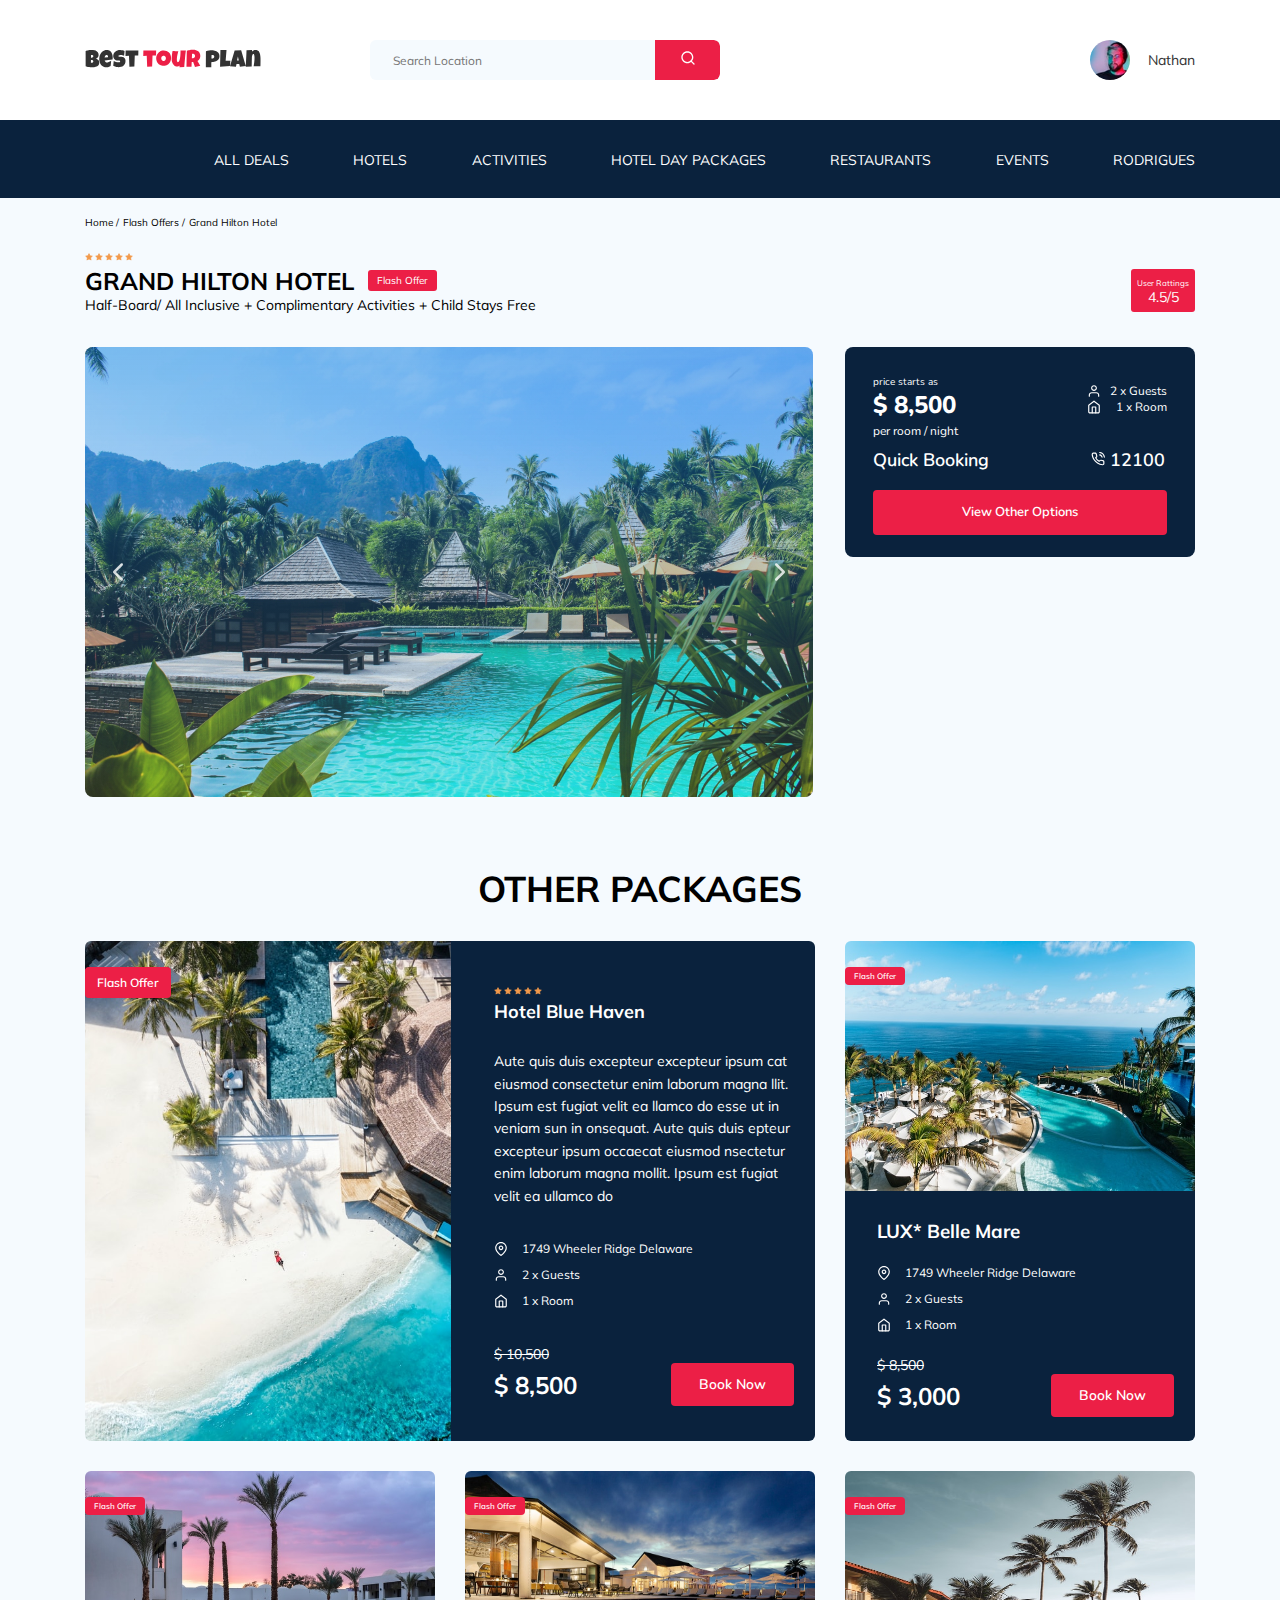
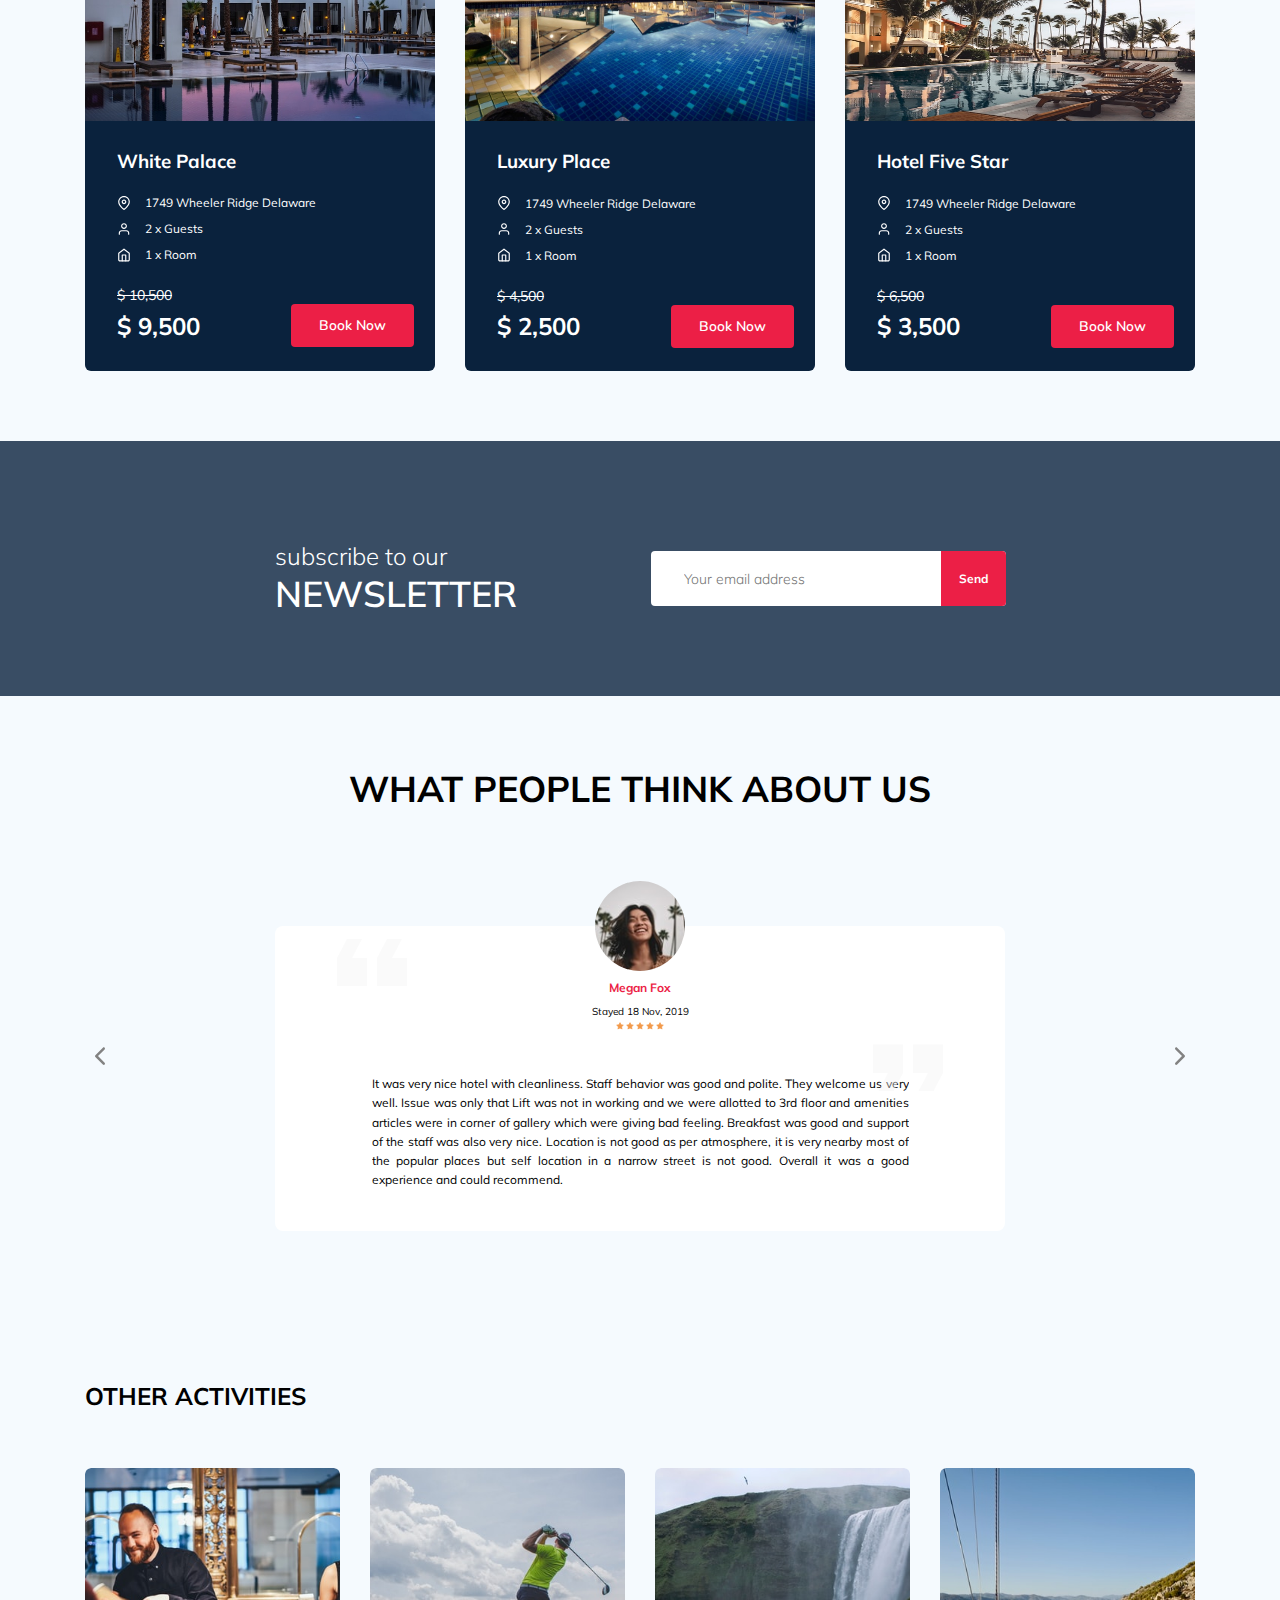
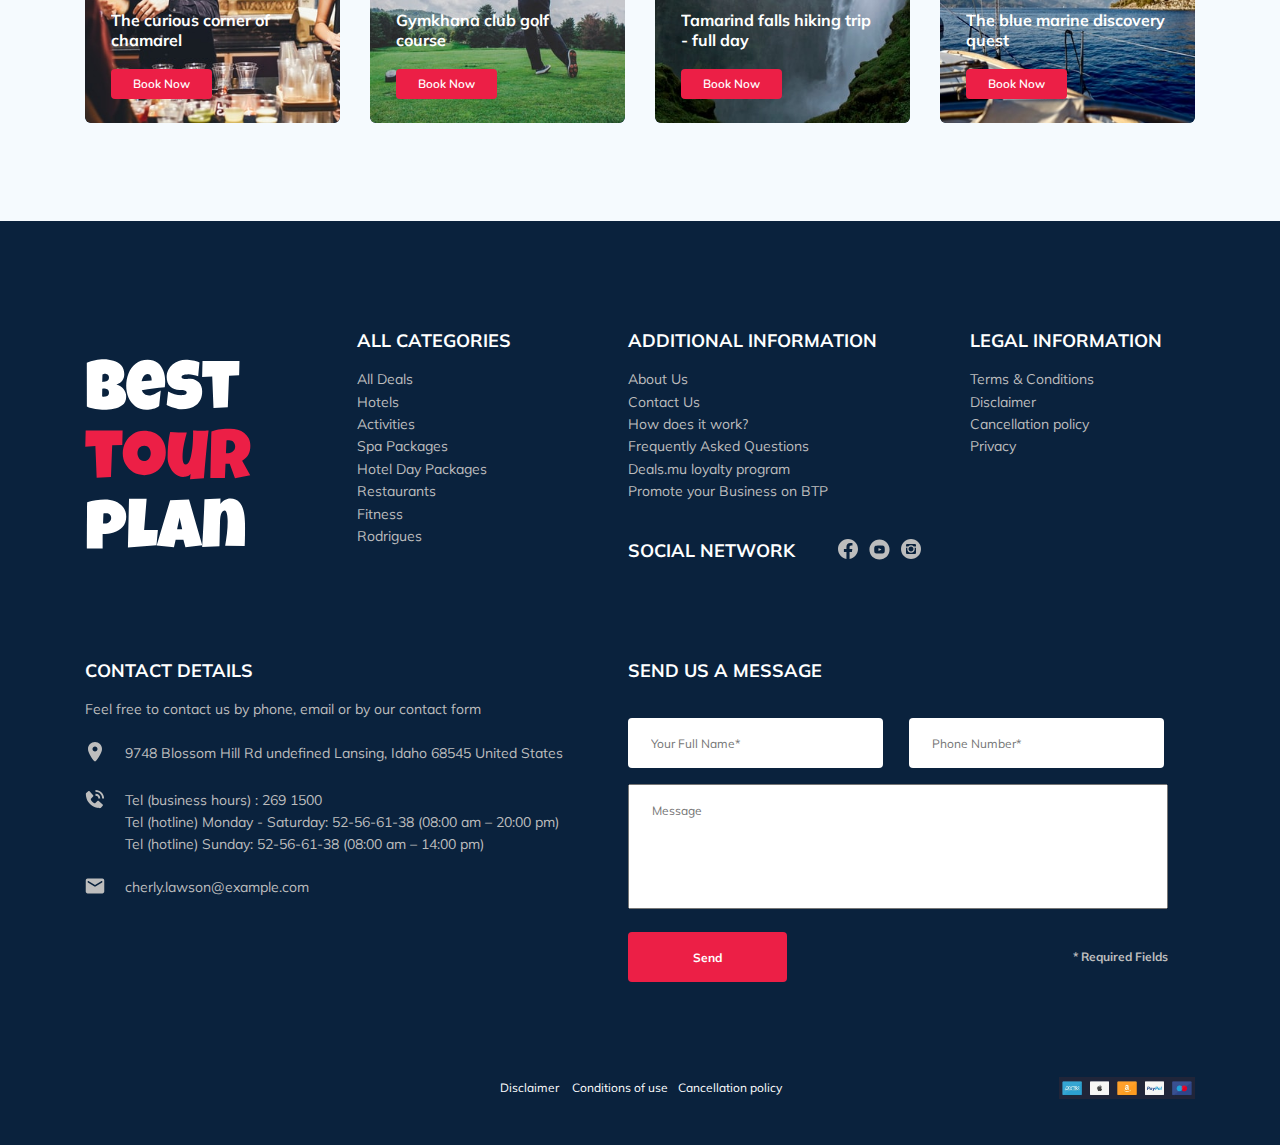
==== commit f7e6c3ec: "create jquery validate; add style; add jquery mask" ====
--- a/index.html
+++ b/index.html
@@ -98,10 +98,7 @@
                     placeholder="Search Location"
                   />
                   <button
-                    class="
-                      search__button
-                      navbar__search__mobile_visible__button
-                    "
+                    class="search__button navbar__search__mobile_visible__button"
                   >
                     <img src="img/search.svg" alt="" />
                   </button>
@@ -272,7 +269,9 @@
                 </div>
               </div>
               <!-- ./booking-call -->
-              <button class="booking-button">View Other Options</button>
+              <button data-toggle="modal" class="booking-button">
+                View Other Options
+              </button>
             </div>
             <!-- /.booking -->
             <div id="map" class="hotel-map"></div>
@@ -593,11 +592,17 @@
             <span class="newsletter-wrapper__text__new">Newsletter</span>
           </div>
           <!--newsletter-wrapper__text  -->
-          <form action="#" class="newsletter-wrapper__send">
+          <form
+            action="send.php"
+            method="POST"
+            class="newsletter-wrapper__send"
+          >
             <input
               type="text"
               class="newsletter-wrapper__send__input"
               placeholder="Your email address"
+              name="email"
+              required
             />
             <button class="newsletter-wrapper__send__button">Send</button>
           </form>
@@ -921,26 +926,36 @@
             <!-- /.footer__contact-details -->
             <div class="footer__message message">
               <h3 class="footer__title message__title">Send us a message</h3>
-              <form action="#" class="footer__form">
-                <input
-                  type="text"
-                  class="footer__input footer__input__name"
-                  placeholder="Your Full Name*"
-                />
-                <input
-                  type="text"
-                  class="footer__input footer__input__phone"
-                  placeholder="Phone Number*"
-                />
+              <form action="send.php" method="POST" class="footer__form">
+                <div class="footer__input-group">
+                  <input
+                    type="text"
+                    class="footer__input footer__input__name"
+                    placeholder="Your Full Name*"
+                    name="name"
+                    minlength="2"
+                    required
+                  />
+                </div>
+                <div class="footer__input-group">
+                  <input
+                    type="text"
+                    class="footer__input footer__input__phone phone__ru"
+                    placeholder="Phone Number*"
+                    name="phone"
+                    required
+                  />
+                </div>
                 <textarea
                   cols="30"
                   rows="10"
                   class="footer__area"
                   placeholder="Message"
+                  name="message"
                 ></textarea>
                 <button class="footer__button">Send</button>
                 <span class="footer__field">* Required Fields</span>
-                <!-- /.footer__fields -->
+                <!-- /.footer__field -->
               </form>
             </div>
             <!-- /.footer__message -->
@@ -964,6 +979,58 @@
       </footer>
       <!-- /.footer -->
     </section>
+    <div class="modal">
+      <div class="modal__overlay"></div>
+      <!-- /.modal__overlay -->
+      <div class="modal__dialog">
+        <a href="#" class="modal__close">
+          <img
+            src="img/close.svg"
+            alt="Icon: close"
+            class="modal__close__icon"
+          />
+        </a>
+        <h3 class="modal__title">Booking</h3>
+        <form action="send.php" method="POST" class="modal__form form">
+          <input
+            type="text"
+            class="modal__input modal__input__name"
+            placeholder="Your Full Name*"
+            name="name"
+            minlength="2"
+            required
+          />
+          <input
+            type="phone"
+            class="modal__input modal__input__phone phone__ru"
+            placeholder="Phone Number*"
+            name="phone"
+            phone="true"
+            required
+          />
+          <input
+            type="text"
+            class="modal__input modal__input__email"
+            placeholder="Email*"
+            name="email"
+            email="true"
+            required
+          />
+          <textarea
+            cols="30"
+            rows="10"
+            class="modal__area"
+            placeholder="Message"
+            name="message"
+          ></textarea>
+          <button class="modal__button">Send</button>
+          <span class="modal__field">* Required Fields</span>
+          <!-- /.modal__field -->
+        </form>
+      </div>
+      <!-- /.modal__dialog -->
+    </div>
+    <!-- /.modal -->
     <script
       src="https://api-maps.yandex.ru/2.1/?apikey=2a836d25-be37-4514-827c-ad7f2ddc167f&lang=ru_RU"
       type="text/javascript"
@@ -971,6 +1038,8 @@
     <script src="js/jquery-3.6.0.min.js"></script>
     <script src="js/parallax.min.js"></script>
     <script src="js/swiper-bundle.min.js"></script>
+    <script src="js/jquery.validate.min.js"></script>
+    <script src="js/jquery.mask.min.js"></script>
     <script src="js/main.js"></script>
   </body>
 </html>
--- a/css/style.css
+++ b/css/style.css
@@ -1,22 +1,3 @@
-* {
-  -webkit-box-sizing: border-box;
-          box-sizing: border-box;
-}
-
-body {
-  font-family: 'Mulish', sans-serif;
-  background-color: #F5FAFE;
-}
-
-.container {
-  max-width: 1110px;
-  margin: auto;
-}
-
-img {
-  max-width: 100%;
-}
-
 .navbar {
   background-color: #fff;
 }
@@ -1739,21 +1720,6 @@
   max-width: 100%;
 }
 
-.footer__input {
-  padding: 18px 143px 18px 23px;
-  font-family: Mulish;
-  font-style: normal;
-  font-weight: normal;
-  font-size: 12px;
-  line-height: 15px;
-  color: #BDBDBD;
-  width: 255px;
-  height: 50px;
-  border-radius: 4px;
-  border: none;
-  margin-bottom: 15px;
-}
-
 .footer__area {
   padding-left: 23px;
   padding-top: 18px;
@@ -1881,6 +1847,201 @@
   margin-left: 70px;
 }
 
+.footer__input {
+  padding: 18px 70px 18px 23px;
+  font-family: Mulish;
+  font-style: normal;
+  font-weight: normal;
+  font-size: 12px;
+  line-height: 15px;
+  color: #BDBDBD;
+  width: 255px;
+  height: 50px;
+  border-radius: 4px;
+  border: none;
+}
+
+.footer__input-group {
+  -ms-flex-preferred-size: 48%;
+      flex-basis: 48%;
+  margin-bottom: 15px;
+}
+
+.modal__overlay {
+  position: fixed;
+  top: 0;
+  right: 0;
+  bottom: 0;
+  left: 0;
+  background-color: rgba(0, 143, 223, 0.39);
+  z-index: 15;
+  visibility: hidden;
+  opacity: 0;
+}
+
+.modal__overlay--visible {
+  visibility: visible;
+  opacity: 1;
+  -webkit-transition: opacity 0.4s;
+  transition: opacity 0.4s;
+}
+
+.modal__dialog {
+  position: fixed;
+  background-color: #0A223D;
+  max-width: 478px;
+  border-radius: 8px;
+  padding: 33px 88px;
+  top: 50%;
+  left: 50%;
+  -webkit-transform: translate(-50%, -50%);
+          transform: translate(-50%, -50%);
+  margin: auto;
+  z-index: 20;
+  visibility: hidden;
+  opacity: 0;
+}
+
+.modal__dialog--visible {
+  visibility: visible;
+  opacity: 1;
+  -webkit-transition: opacity 0.4s;
+  transition: opacity 0.4s;
+}
+
+.modal__title {
+  text-align: center;
+  font-family: Mulish;
+  font-style: normal;
+  font-weight: bold;
+  font-size: 18px;
+  line-height: 23px;
+  color: #fff;
+  margin: 0;
+  margin-bottom: 15px;
+  text-transform: uppercase;
+}
+
+.modal__form {
+  display: -webkit-box;
+  display: -ms-flexbox;
+  display: flex;
+  -webkit-box-pack: justify;
+      -ms-flex-pack: justify;
+          justify-content: space-between;
+  -ms-flex-wrap: wrap;
+      flex-wrap: wrap;
+  -webkit-box-align: center;
+      -ms-flex-align: center;
+          align-items: center;
+  max-width: 100%;
+  color: #fff;
+}
+
+.modal__input {
+  padding: 18px 18px 18px 23px;
+  font-family: Mulish;
+  font-style: normal;
+  font-weight: normal;
+  font-size: 12px;
+  line-height: 15px;
+  color: #BDBDBD;
+  width: 100%;
+  height: 50px;
+  border-radius: 4px;
+  border: none;
+  margin-top: 15px;
+}
+
+.modal__area {
+  padding-left: 23px;
+  padding-top: 18px;
+  font-family: Mulish;
+  font-style: normal;
+  font-weight: normal;
+  font-size: 12px;
+  line-height: 15px;
+  width: 100%;
+  height: 125px;
+  color: #BDBDBD;
+  resize: none;
+  margin-bottom: 15px;
+  margin-top: 15px;
+}
+
+.modal__button {
+  padding: 18px 65px;
+  background-color: #EC1F46;
+  border: none;
+  border-radius: 4px;
+  color: #fff;
+  font-family: Mulish;
+  font-style: normal;
+  font-weight: bold;
+  font-size: 12px;
+  line-height: 15px;
+  max-width: 160px;
+  height: 50px;
+  cursor: pointer;
+}
+
+.modal__field {
+  font-family: Mulish;
+  font-style: normal;
+  font-weight: bold;
+  font-size: 12px;
+  line-height: 15px;
+  color: #BDBDBD;
+}
+
+.modal__close__icon {
+  position: absolute;
+  top: 17px;
+  right: 18px;
+  cursor: pointer;
+}
+
+* {
+  -webkit-box-sizing: border-box;
+          box-sizing: border-box;
+}
+
+body {
+  font-family: 'Mulish', sans-serif;
+  background-color: #F5FAFE;
+}
+
+.container {
+  max-width: 1110px;
+  margin: auto;
+}
+
+img {
+  max-width: 100%;
+}
+
+.mainback-button {
+  background-color: #EC1F46;
+  border-radius: 4px;
+  border: none;
+  width: 200px;
+  height: 35px;
+  margin-bottom: 10px;
+  color: #fff;
+  cursor: pointer;
+}
+
+.mainback-link {
+  text-decoration: none;
+  text-transform: none;
+  margin: 0;
+}
+
+.invalid {
+  color: #EC1F46;
+  border: none;
+}
+
 @media (max-width: 1200px) {
   .container {
     max-width: 960px;
@@ -1912,6 +2073,9 @@
   .footer__input {
     -ms-flex-preferred-size: 100%;
         flex-basis: 100%;
+  }
+  .modal__dialog {
+    width: 478px;
   }
 }
 
@@ -2064,6 +2228,9 @@
   }
   body {
     padding-top: 78px;
+  }
+  .navbar-bottom__visible {
+    overflow-y: auto;
   }
   .navbar-menu__visible {
     padding-top: 31px;
@@ -2338,6 +2505,10 @@
   .footer__form {
     max-width: 100%;
   }
+  .modal__dialog {
+    margin-top: 25px;
+    width: 576px;
+  }
 }
 
 @media (max-width: 576px) {
@@ -2442,6 +2613,9 @@
   .packages-card-four {
     display: none;
   }
+  .modal__dialog {
+    max-width: 92%;
+  }
 }
 
 @media (min-width: 320px) and (max-width: 480px) {
@@ -2577,7 +2751,7 @@
   .footer__link-wrapper {
     margin-top: 20px;
   }
-  .footer__input {
+  .footer__input-group {
     max-width: 280px;
   }
   .social {
@@ -2609,5 +2783,15 @@
     max-width: 280px;
     margin-top: 50px;
   }
+  .modal__dialog {
+    max-width: 280px;
+    padding: 13px 13px;
+  }
+  .modal__button {
+    width: 130px;
+    height: 35px;
+    text-align: center;
+    padding: 10px 25px 20px 25px;
+  }
 }
 /*# sourceMappingURL=style.css.map */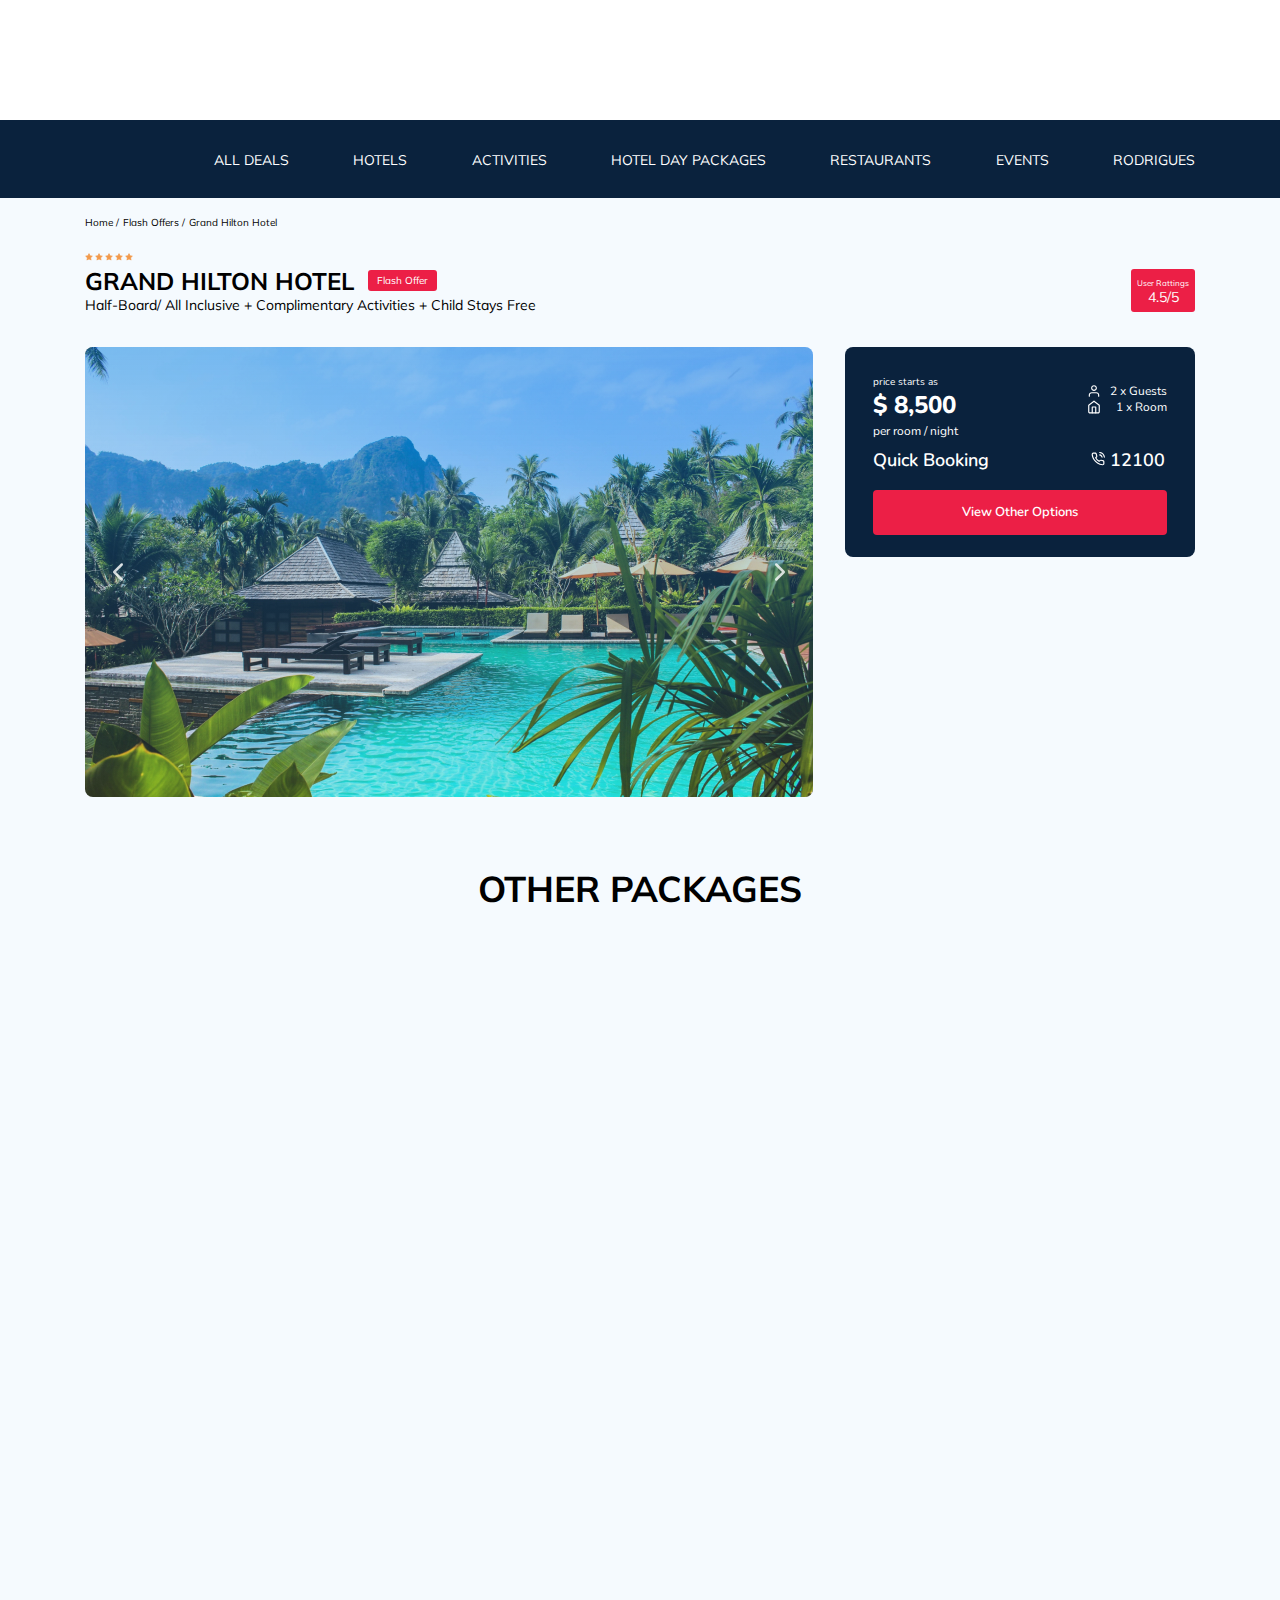
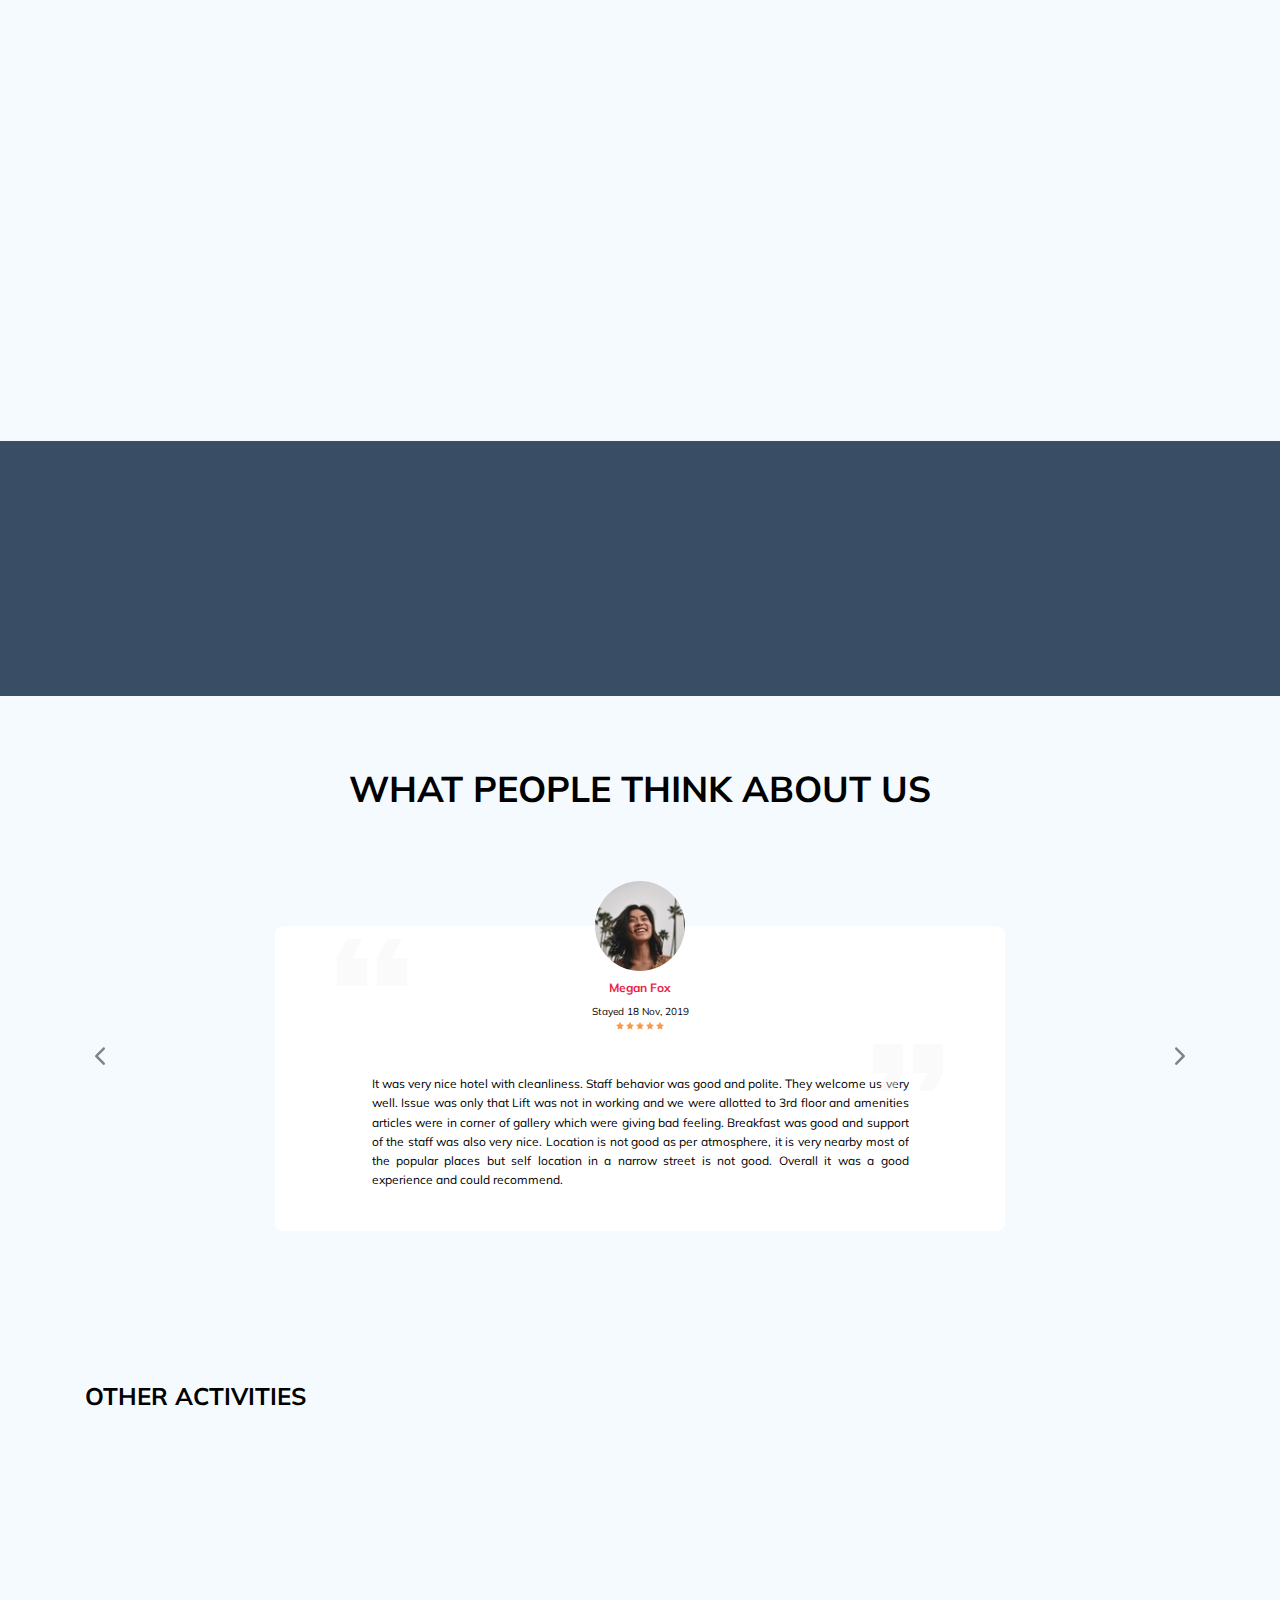
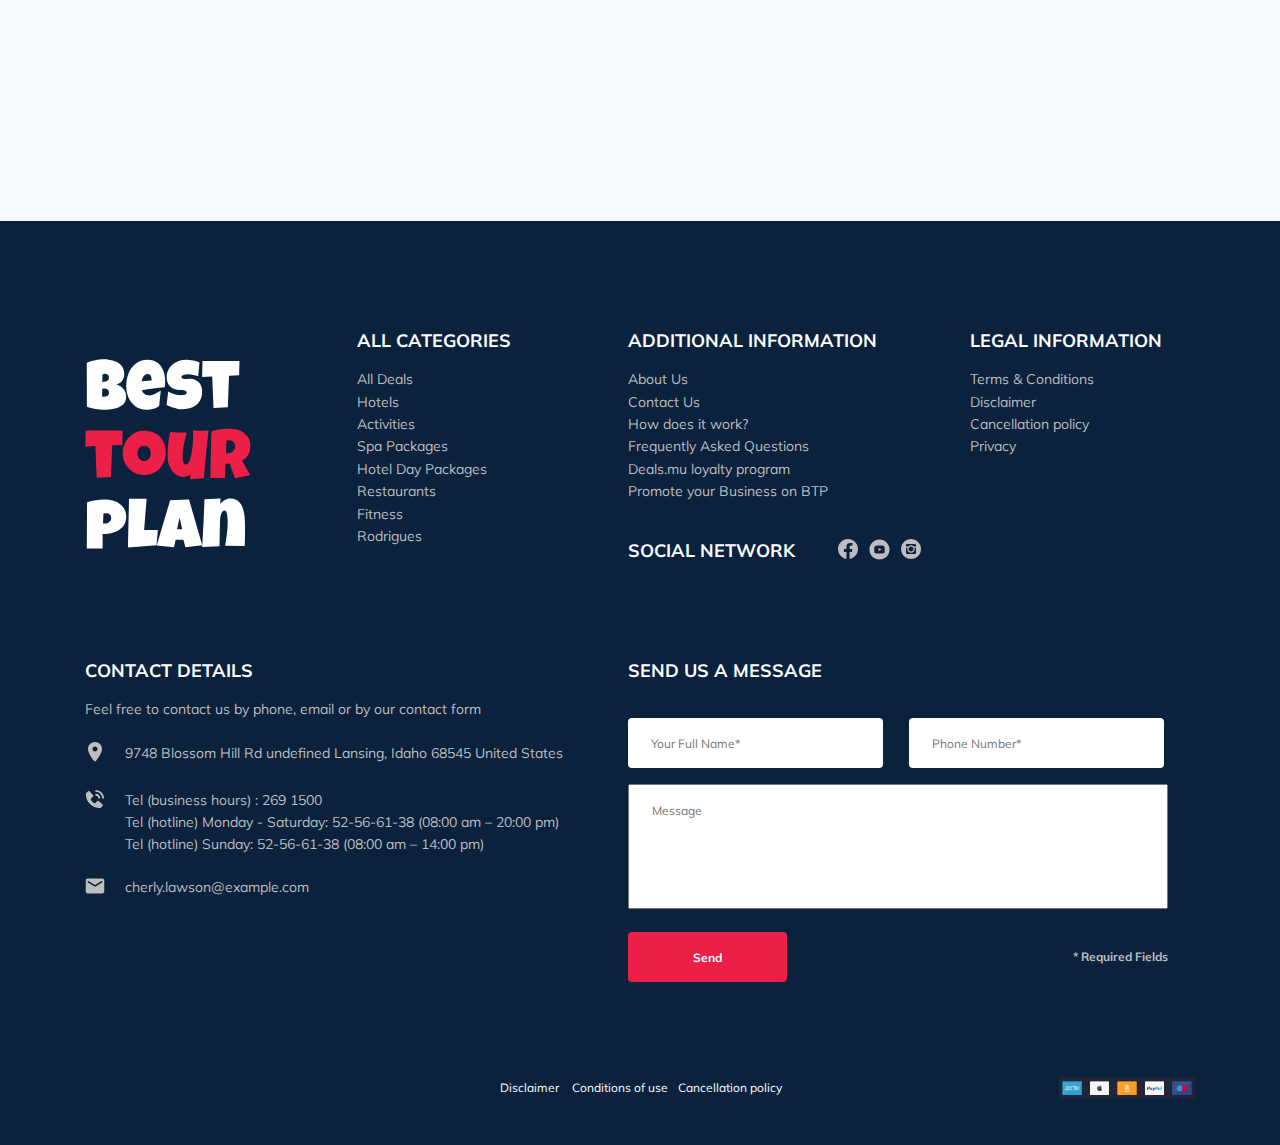
==== commit 187d1848: "added animation" ====
--- a/index.html
+++ b/index.html
@@ -16,6 +16,7 @@
       href="https://fonts.googleapis.com/css2?family=Mulish:wght@300;400;600;700&family=Nunito:wght@400;600;800&display=swap"
       rel="stylesheet"
     />
+    <link rel="stylesheet" href="css/aos.css" />
     <link rel="stylesheet" href="css/style.css" />
     <link rel="stylesheet" href="css/normalize.css" />
     <link rel="stylesheet" href="css/swiper-bundle.min.css" />
@@ -29,10 +30,14 @@
               src="img/horizontal-logo.svg"
               alt="Logo: Best Tour Plan"
               class="logo__image"
+              data-aos="fade-right"
+              data-aos-delay="150"
             />
           </a>
 
           <form
+            data-aos="fade-right"
+            data-aos-delay="300"
             action="#"
             class="search navbar__search navbar__search__mobile_hidden"
           >
@@ -45,7 +50,11 @@
               <img src="img/search.svg" alt="" />
             </button>
           </form>
-          <div class="user navbar__user navbar__user__mobile_hidden">
+          <div
+            class="user navbar__user navbar__user__mobile_hidden"
+            data-aos="fade-left"
+            data-aos-delay="150"
+          >
             <a href="#" class="user__link">
               <img
                 src="img/user-avatar.jpg"
@@ -287,7 +296,7 @@
         <div class="container">
           <h2 class="other-packages-title">Other Packages</h2>
           <div class="packages">
-            <div class="packages-cards">
+            <div class="packages-cards" data-aos="fade-right">
               <img
                 src="img/packages-1.jpg"
                 alt="Blue Haven"
@@ -356,7 +365,7 @@
             </div>
             <!-- /.packages__cards -->
 
-            <div class="packages-card-one">
+            <div class="packages-card-one" data-aos="fade-left">
               <img
                 src="img/packages-2.jpg"
                 alt="Blue Haven"
@@ -411,7 +420,7 @@
             </div>
             <!-- /.packages__card-one -->
 
-            <div class="packages-card-two">
+            <div class="packages-card-two" data-aos="fade-up">
               <img
                 src="img/packages-3.jpg"
                 alt="Blue Haven"
@@ -466,7 +475,7 @@
             </div>
             <!-- /.packages__card-two" -->
 
-            <div class="packages-card-three">
+            <div class="packages-card-three" data-aos="fade-up">
               <img
                 src="img/packages-4.jpg"
                 alt="Blue Haven"
@@ -521,7 +530,7 @@
             </div>
             <!-- /.packages__card-three-->
 
-            <div class="packages-card-four">
+            <div class="packages-card-four" data-aos="fade-up">
               <img
                 src="img/packages-5.jpg"
                 alt="Blue Haven"
@@ -587,7 +596,7 @@
         data-image-src="img/newsletter.jpg"
       >
         <div class="newsletter-wrapper">
-          <div class="newsletter-wrapper__text">
+          <div class="newsletter-wrapper__text" data-aos="fade-down">
             <h2 class="newsletter-wrapper__text__title">subscribe to our</h2>
             <span class="newsletter-wrapper__text__new">Newsletter</span>
           </div>
@@ -596,6 +605,7 @@
             action="send.php"
             method="POST"
             class="newsletter-wrapper__send"
+            data-aos="fade-up"
           >
             <input
               type="text"
@@ -737,7 +747,11 @@
       <section class="activities">
         <div class="container">
           <h2 class="activities-title">Other Activities</h2>
-          <div class="activities-action">
+          <div
+            class="activities-action"
+            data-aos="zoom-in"
+            data-aos-delay="100"
+          >
             <div class="activities-action__chamarel game">
               <img
                 src="img/chamarel.jpg"
@@ -750,13 +764,21 @@
               <button class="activities-action__button">Book Now</button>
             </div>
             <!-- /.activities-action__chamarel game -->
-            <div class="activities-action__golf game">
+            <div
+              class="activities-action__golf game"
+              data-aos="zoom-in"
+              data-aos-delay="200"
+            >
               <img src="img/golf.jpg" alt="" class="activities-action__img" />
               <h3 class="activities-action__text">Gymkhana club golf course</h3>
               <button class="activities-action__button">Book Now</button>
             </div>
             <!-- /.activities-action__golf game -->
-            <div class="activities-action__tamarind game">
+            <div
+              class="activities-action__tamarind game"
+              data-aos="zoom-in"
+              data-aos-delay="300"
+            >
               <img
                 src="img/tamarind.jpg"
                 alt=""
@@ -768,7 +790,11 @@
               <button class="activities-action__button">Book Now</button>
             </div>
             <!-- /.activities-action__tamarind game -->
-            <div class="activities-action__marine game">
+            <div
+              class="activities-action__marine game"
+              data-aos="zoom-in"
+              data-aos-delay="400"
+            >
               <img src="img/marine.jpg" alt="" class="activities-action__img" />
               <h3 class="activities-action__text">
                 The blue marine discovery quest
@@ -1040,6 +1066,7 @@
     <script src="js/swiper-bundle.min.js"></script>
     <script src="js/jquery.validate.min.js"></script>
     <script src="js/jquery.mask.min.js"></script>
+    <script src="js/aos.js"></script>
     <script src="js/main.js"></script>
   </body>
 </html>
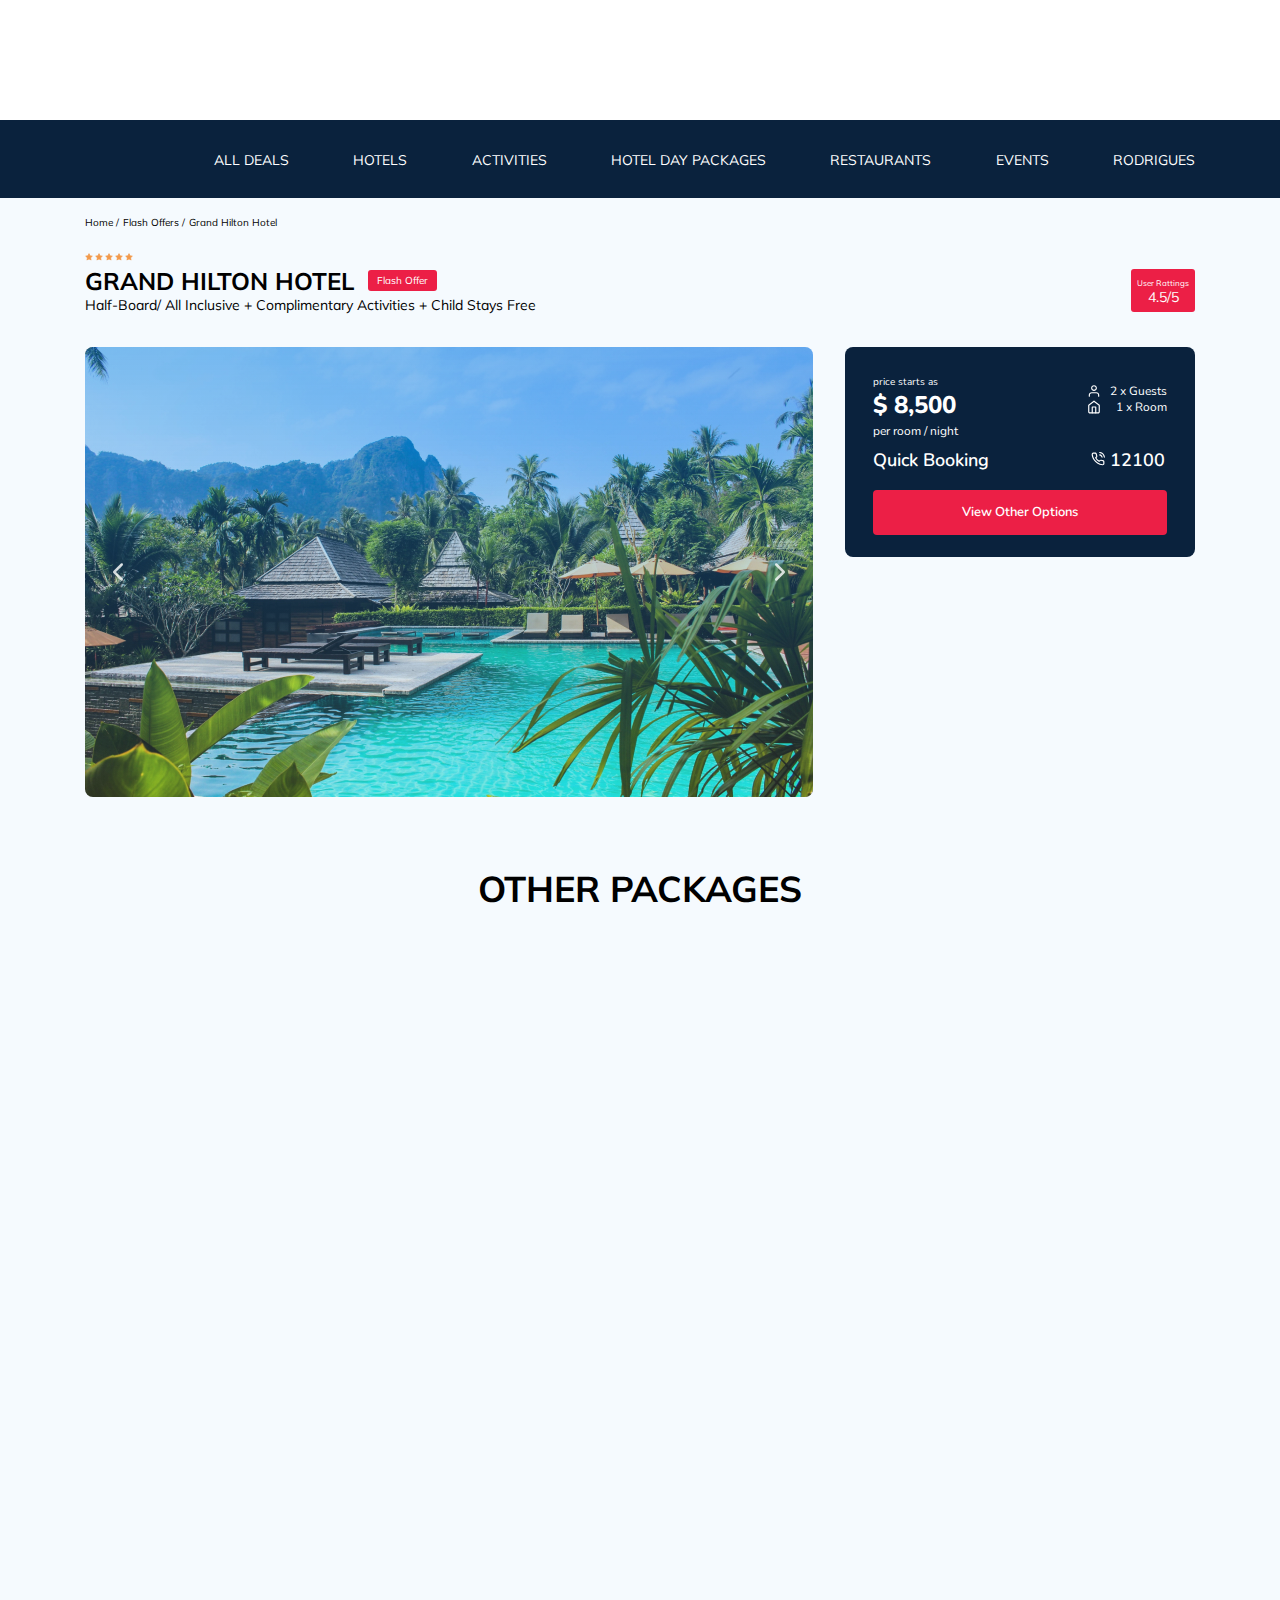
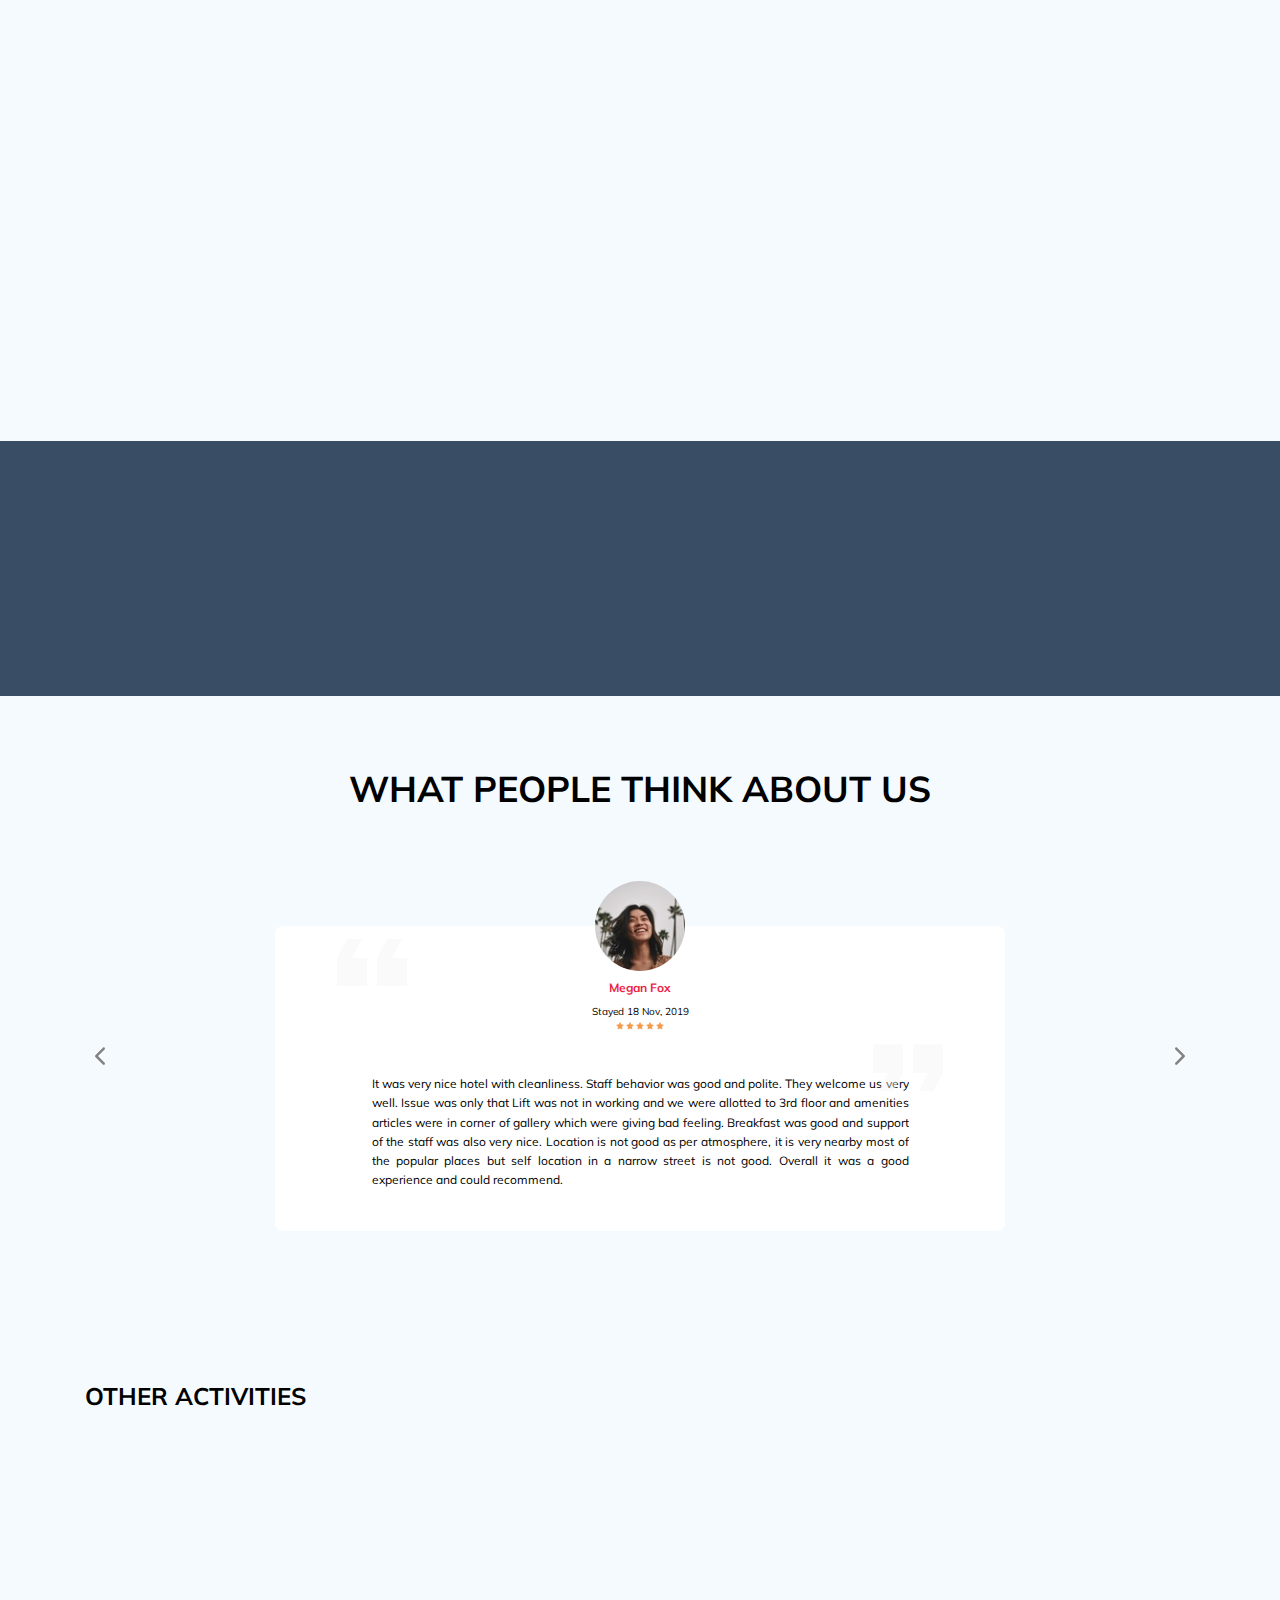
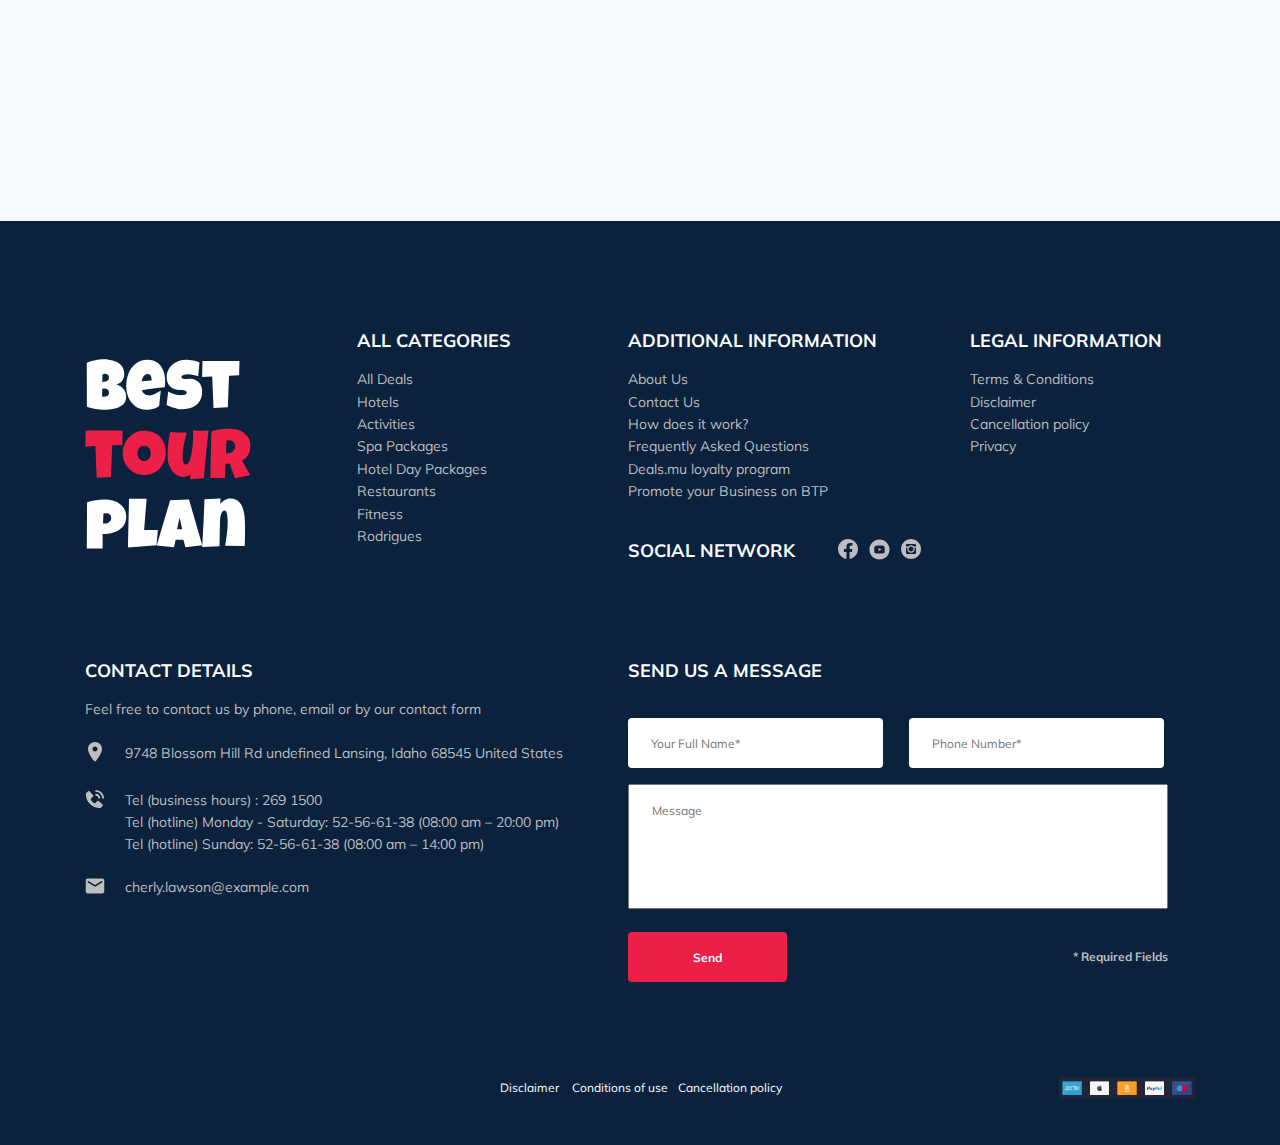
==== commit 9733618b: "fixed send.php" ====
--- a/index.html
+++ b/index.html
@@ -16,6 +16,8 @@
       href="https://fonts.googleapis.com/css2?family=Mulish:wght@300;400;600;700&family=Nunito:wght@400;600;800&display=swap"
       rel="stylesheet"
     />
+    <link rel="shortcut icon" href="/favicon.ico" type="image/x-icon" />
+    <link rel="icon" href="/favicon.ico" type="image/x-icon" />
     <link rel="stylesheet" href="css/aos.css" />
     <link rel="stylesheet" href="css/style.css" />
     <link rel="stylesheet" href="css/normalize.css" />
@@ -612,6 +614,7 @@
               class="newsletter-wrapper__send__input"
               placeholder="Your email address"
               name="email"
+              email="true"
               required
             />
             <button class="newsletter-wrapper__send__button">Send</button>
@@ -970,6 +973,7 @@
                     placeholder="Phone Number*"
                     name="phone"
                     required
+                    phone="true"
                   />
                 </div>
                 <textarea
@@ -1022,7 +1026,7 @@
             type="text"
             class="modal__input modal__input__name"
             placeholder="Your Full Name*"
-            name="name"
+            name="modal__name"
             minlength="2"
             required
           />
@@ -1030,7 +1034,7 @@
             type="phone"
             class="modal__input modal__input__phone phone__ru"
             placeholder="Phone Number*"
-            name="phone"
+            name="modal__phone"
             phone="true"
             required
           />
@@ -1038,7 +1042,7 @@
             type="text"
             class="modal__input modal__input__email"
             placeholder="Email*"
-            name="email"
+            name="modal__email"
             email="true"
             required
           />
--- a/css/style.css
+++ b/css/style.css
@@ -2040,6 +2040,13 @@
 .invalid {
   color: #EC1F46;
   border: none;
+}
+
+.invalidet {
+  color: #EC1F46;
+  border: none;
+  position: fixed;
+  bottom: -15px;
 }
 
 @media (max-width: 1200px) {
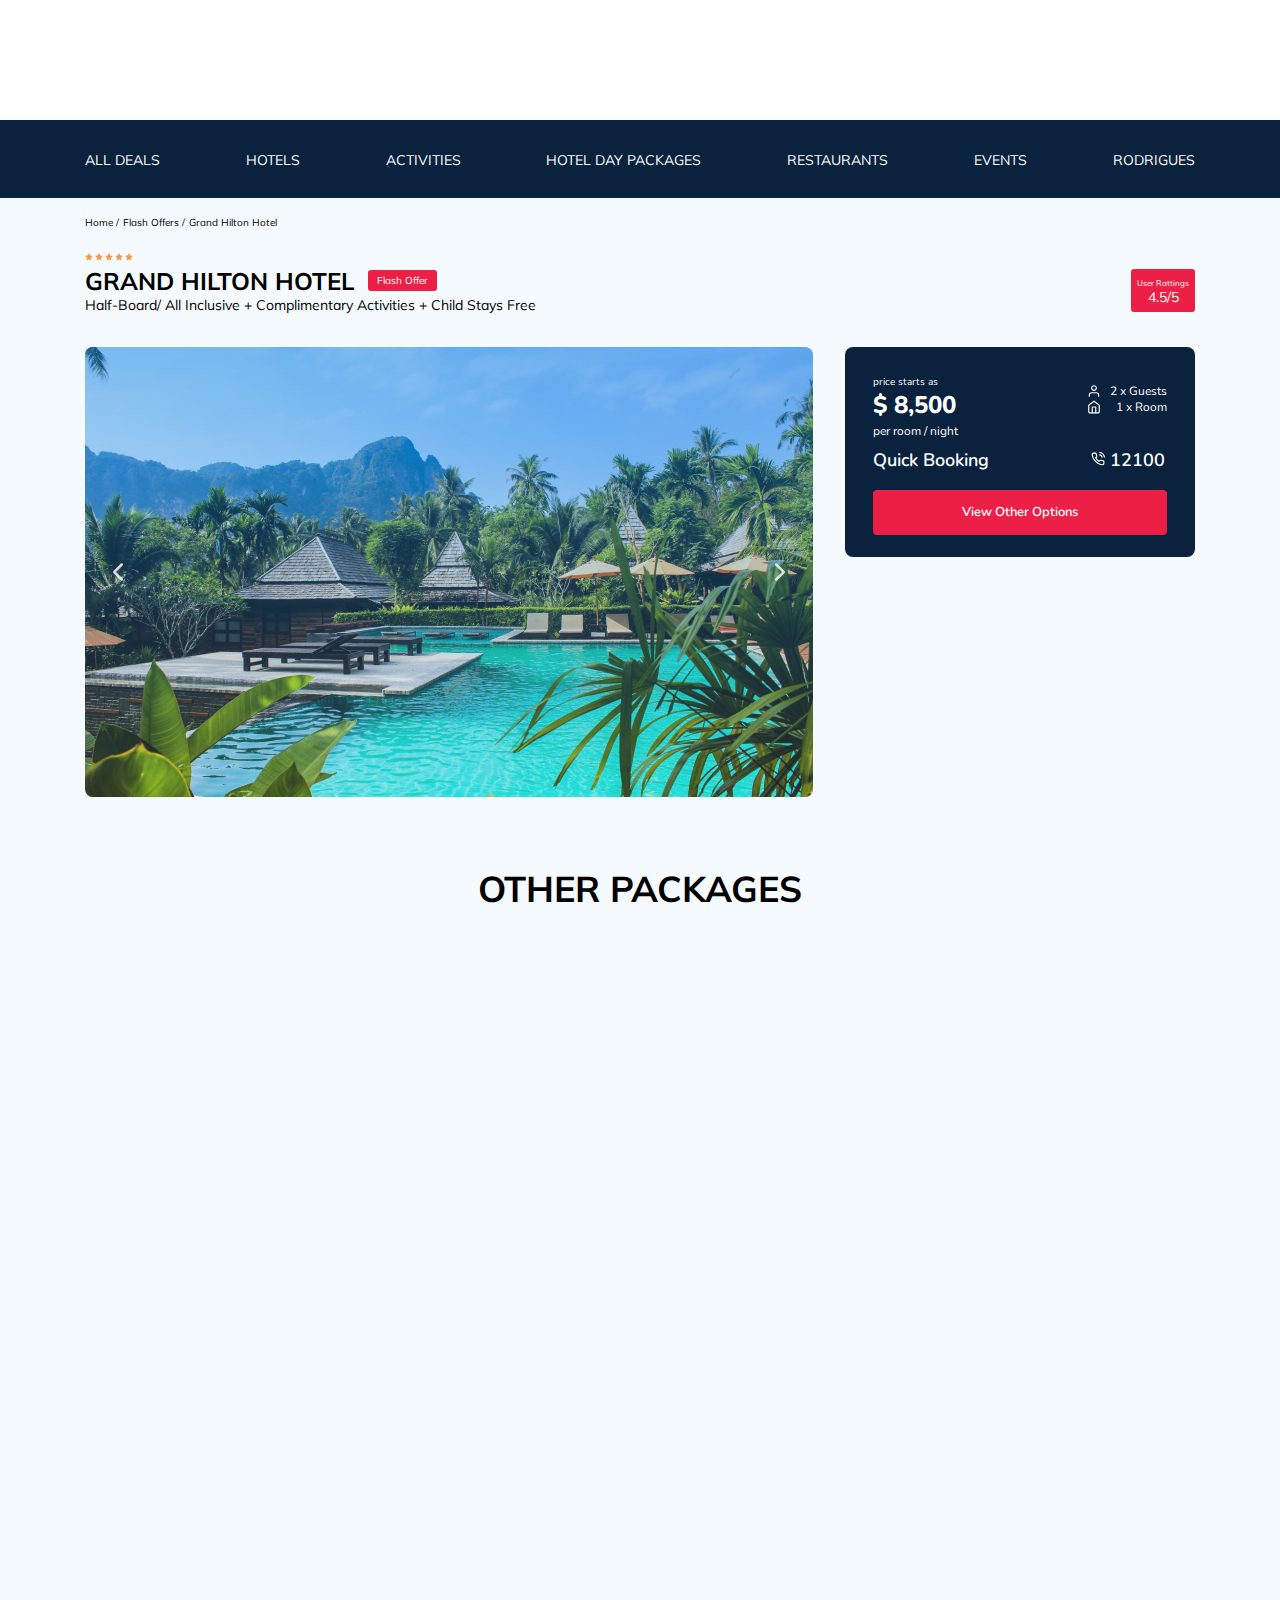
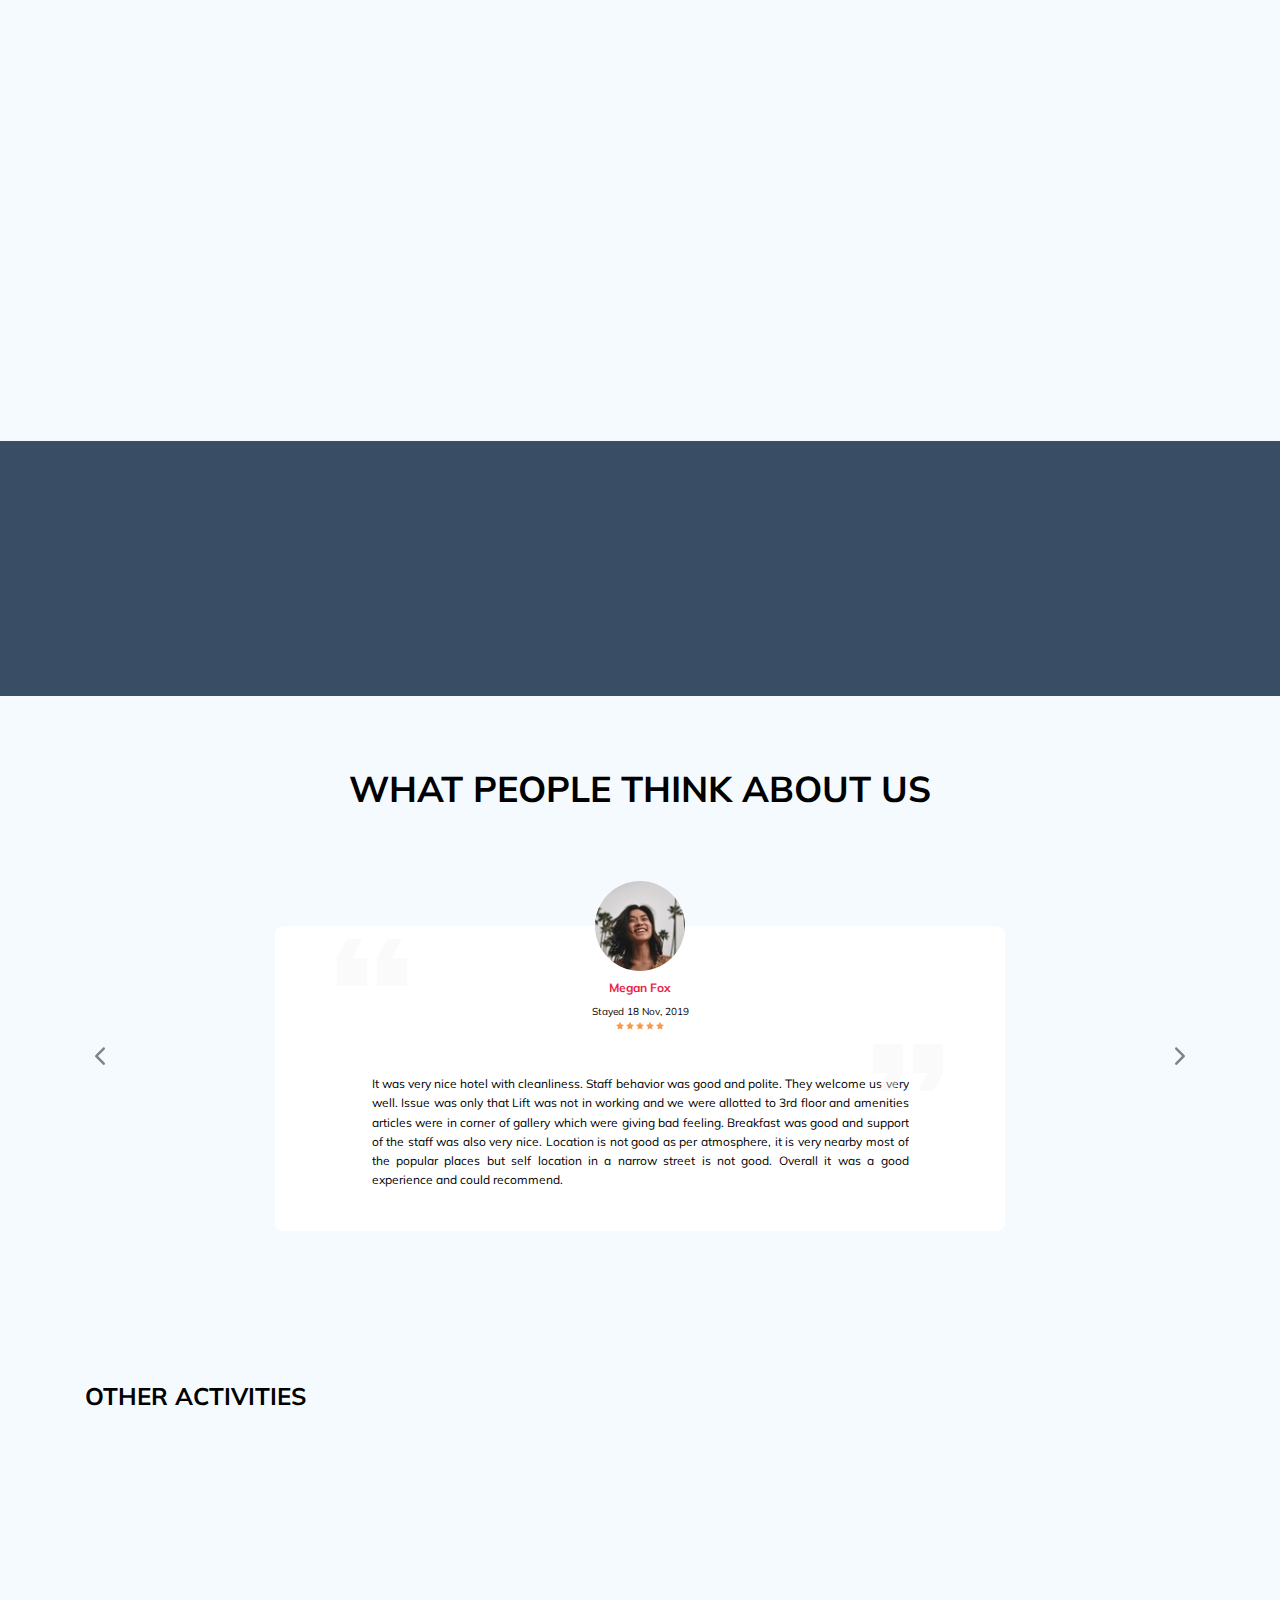
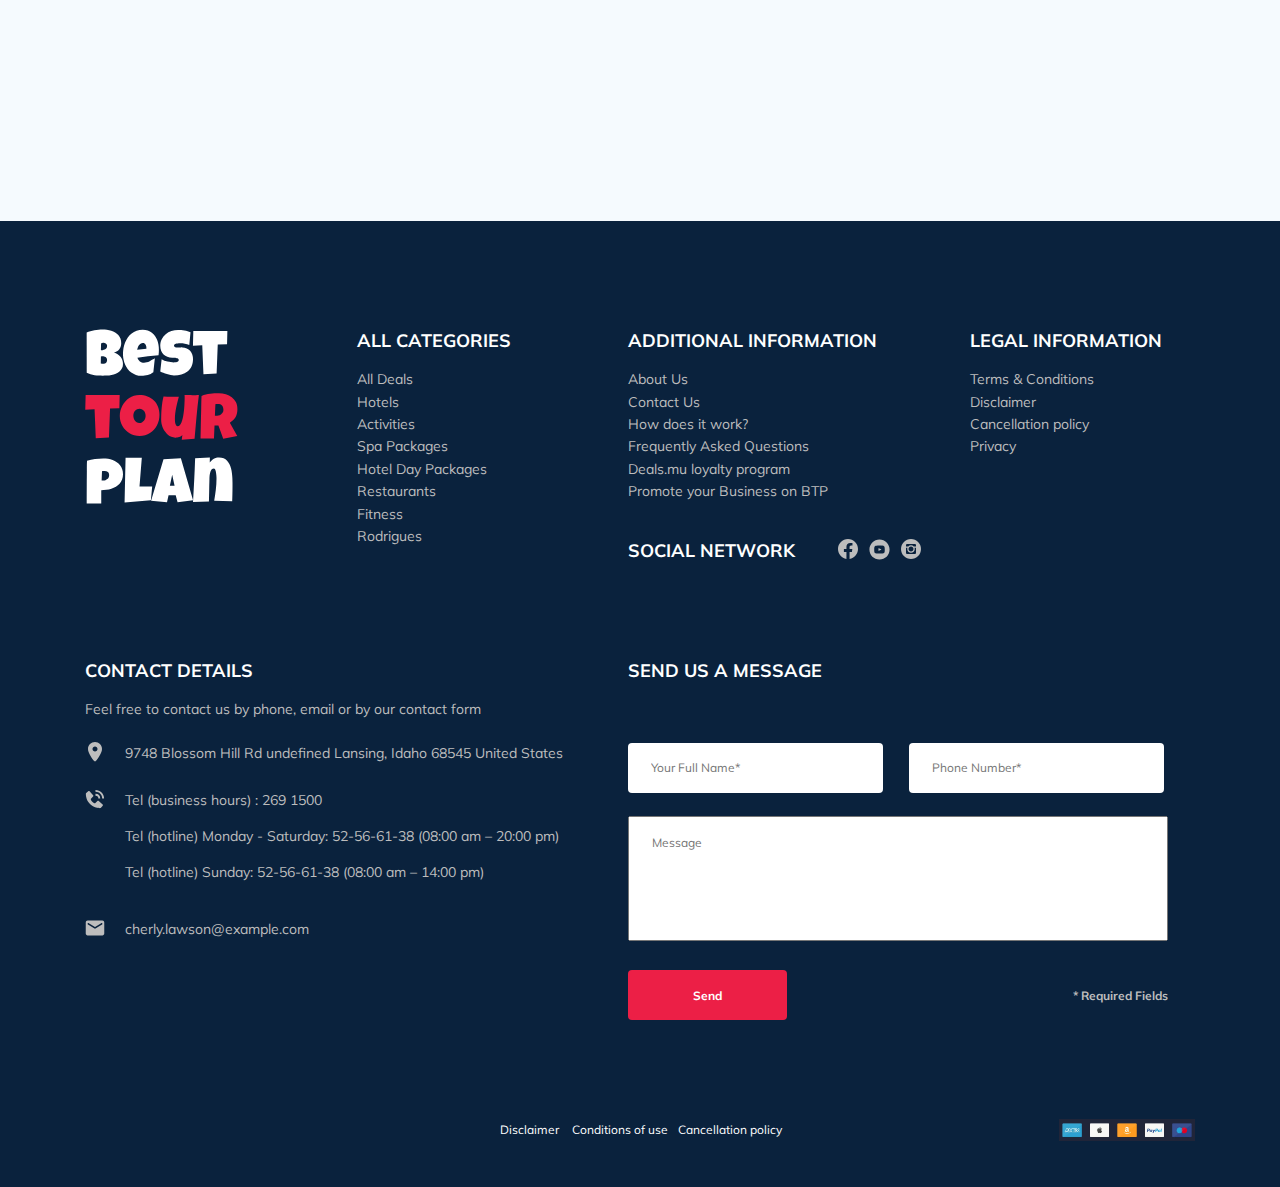
==== commit 1d627a66: "all fixed" ====
--- a/index.html
+++ b/index.html
@@ -240,11 +240,11 @@
           <!-- /.hotel-slider -->
           <div class="hotel-person-map">
             <div class="booking">
-              <div class="booking-price--person">
-                <div class="booking-price">
-                  <span class="booking-price__starts">price starts as</span>
-                  <strong class="booking-price__value">$ 8,500</strong>
-                  <span class="booking-price__per-room">per room / night</span>
+              <div class="booking__price__person">
+                <div class="booking__price">
+                  <span class="booking__price__starts">price starts as</span>
+                  <strong class="booking__price__value">$ 8,500</strong>
+                  <span class="booking__price__per-room">per room / night</span>
                 </div>
                 <!-- /.booking-price -->
                 <div class="booking-person">
@@ -293,7 +293,6 @@
         <!-- /.hotel-network -->
       </div>
       <!-- /.container -->
-
       <section class="other-packages">
         <div class="container">
           <h2 class="other-packages-title">Other Packages</h2>
@@ -614,7 +613,6 @@
               class="newsletter-wrapper__send__input"
               placeholder="Your email address"
               name="email"
-              email="true"
               required
             />
             <button class="newsletter-wrapper__send__button">Send</button>
@@ -814,11 +812,9 @@
       <footer class="footer">
         <div class="container">
           <div class="footer-wrapper">
-            <img
-              src="img/vertical-logo.svg"
-              alt="Image: logo"
-              class="footer__logo"
-            />
+            <a href="#" class="footer__logo"
+              ><img src="img/vertical-logo.svg" alt="Image: logo"
+            /></a>
             <div class="footer__list categories">
               <h3 class="footer__title">ALL CATEGORIES</h3>
               <ul class="footer__stack">
@@ -935,11 +931,28 @@
                       class="footer__icon"
                     />
                   </div>
-                  Tel (business hours) : 269 1500<br />
-                  Tel (hotline) Monday - Saturday: 52-56-61-38 (08:00 am – 20:00
-                  pm)<br />
-                  Tel (hotline) Sunday: 52-56-61-38 (08:00 am – 14:00 pm)
-                </li>
+                  <div class="footer__item__text">
+                    Tel (business hours) :
+                    <a href="tel:269-1500" class="footer__item__tel"
+                      >269 1500</a
+                    >
+                    <p>
+                      Tel (hotline) Monday - Saturday:
+                      <a href="tel:52-56-61-38" class="footer__item__tel"
+                        >52-56-61-38</a
+                      >
+                      (08:00 am – 20:00 pm)
+                    </p>
+                    <p>
+                      Tel (hotline) Sunday:
+                      <a href="tel:52-56-61-38" class="footer__item__tel">
+                        52-56-61-38</a
+                      >
+                      (08:00 am – 14:00 pm)
+                    </p>
+                  </div>
+                </li>
+
                 <li class="footer__item footer__item__mb20">
                   <div class="footer__icon-wrapper">
                     <img
@@ -948,7 +961,11 @@
                       class="footer__icon"
                     />
                   </div>
-                  cherly.lawson@example.com
+                  <a
+                    href="mailto:cherly.lawson@example.com"
+                    class="footer__item__mail"
+                    >cherly.lawson@example.com</a
+                  >
                 </li>
               </ul>
             </div>
@@ -969,11 +986,10 @@
                 <div class="footer__input-group">
                   <input
                     type="text"
-                    class="footer__input footer__input__phone phone__ru"
+                    class="footer__input footer__input__phone phone-ru"
                     placeholder="Phone Number*"
                     name="phone"
                     required
-                    phone="true"
                   />
                 </div>
                 <textarea
@@ -1031,11 +1047,10 @@
             required
           />
           <input
-            type="phone"
-            class="modal__input modal__input__phone phone__ru"
+            type="tel"
+            class="modal__input modal__input__phone phone-ru"
             placeholder="Phone Number*"
             name="modal__phone"
-            phone="true"
             required
           />
           <input
@@ -1043,7 +1058,6 @@
             class="modal__input modal__input__email"
             placeholder="Email*"
             name="modal__email"
-            email="true"
             required
           />
           <textarea
@@ -1051,7 +1065,7 @@
             rows="10"
             class="modal__area"
             placeholder="Message"
-            name="message"
+            name="modal__message"
           ></textarea>
           <button class="modal__button">Send</button>
           <span class="modal__field">* Required Fields</span>
--- a/css/style.css
+++ b/css/style.css
@@ -56,6 +56,20 @@
   font-size: 14px;
   line-height: 17,57px;
   text-transform: uppercase;
+}
+
+.navbar-menu__link:hover {
+  color: red;
+  -webkit-transition: 0.1s;
+  transition: 0.1s;
+}
+
+.navbar-menu__item__user {
+  display: none;
+}
+
+.navbar-menu__item__search {
+  display: none;
 }
 
 .logo {
@@ -93,6 +107,7 @@
   background-color: #EC1F46;
   border-radius: 0px 6px 6px 0px;
   border: none;
+  cursor: pointer;
 }
 
 .user__avatar {
@@ -326,7 +341,7 @@
   margin-bottom: 18px;
 }
 
-.booking-price--person {
+.booking__price__person {
   display: -webkit-box;
   display: -ms-flexbox;
   display: flex;
@@ -335,7 +350,7 @@
           justify-content: space-between;
 }
 
-.booking-price {
+.booking__price {
   display: -webkit-box;
   display: -ms-flexbox;
   display: flex;
@@ -346,7 +361,7 @@
   margin-bottom: 9px;
 }
 
-.booking-price__starts {
+.booking__price__starts {
   font-family: Nunito;
   font-style: normal;
   font-weight: normal;
@@ -355,7 +370,7 @@
   margin-bottom: 0;
 }
 
-.booking-price__value {
+.booking__price__value {
   font-family: Nunito;
   font-style: normal;
   font-weight: 800;
@@ -364,7 +379,7 @@
   margin-bottom: 1px;
 }
 
-.booking-price__per-room {
+.booking__price__per-room {
   font-family: Nunito;
   font-style: normal;
   font-weight: normal;
@@ -430,6 +445,15 @@
   background-color: #EC1F46;
   border: none;
   cursor: pointer;
+  overflow-y: auto;
+  overflow-x: auto;
+}
+
+.booking-button:hover {
+  background-color: #fff;
+  color: #333333;
+  -webkit-transition: 0.3s;
+  transition: 0.3s;
 }
 
 .hotel-map {
@@ -540,7 +564,7 @@
   right: 0;
   border: none;
   background-color: #EC1F46;
-  min-width: 65px;
+  width: 65px;
   height: 100%;
   font-family: Mulish;
   font-style: normal;
@@ -548,6 +572,9 @@
   font-size: 12px;
   line-height: 15px;
   color: #fff;
+  cursor: pointer;
+  overflow-y: auto;
+  overflow-x: auto;
 }
 
 .reviews {
@@ -793,6 +820,15 @@
   color: #fff;
   padding: 7px 22px;
   cursor: pointer;
+  overflow-y: auto;
+  overflow-x: auto;
+}
+
+.activities-action__button:hover {
+  background-color: #fff;
+  color: #333333;
+  -webkit-transition: 0.3s;
+  transition: 0.3s;
 }
 
 .game {
@@ -998,6 +1034,17 @@
   border-radius: 4px;
   cursor: pointer;
   color: #fff;
+  max-width: 125px;
+  height: 43px;
+  overflow-y: auto;
+  overflow-x: auto;
+}
+
+.packages-cards__buy__button:hover {
+  background-color: #fff;
+  color: #333333;
+  -webkit-transition: 0.3s;
+  transition: 0.3s;
 }
 
 .packages-cards__offer {
@@ -1141,6 +1188,17 @@
   border-radius: 4px;
   cursor: pointer;
   color: #fff;
+  max-width: 125px;
+  height: 43px;
+  overflow-y: auto;
+  overflow-x: auto;
+}
+
+.packages-card-one__buy__button:hover {
+  background-color: #fff;
+  color: #333333;
+  -webkit-transition: 0.3s;
+  transition: 0.3s;
 }
 
 .packages-card-one__offer {
@@ -1284,6 +1342,17 @@
   border-radius: 4px;
   cursor: pointer;
   color: #fff;
+  max-width: 125px;
+  height: 43px;
+  overflow-y: auto;
+  overflow-x: auto;
+}
+
+.packages-card-two__buy__button:hover {
+  background-color: #fff;
+  color: #333333;
+  -webkit-transition: 0.3s;
+  transition: 0.3s;
 }
 
 .packages-card-two__offer {
@@ -1427,6 +1496,17 @@
   border-radius: 4px;
   cursor: pointer;
   color: #fff;
+  max-width: 125px;
+  height: 43px;
+  overflow-y: auto;
+  overflow-x: auto;
+}
+
+.packages-card-three__buy__button:hover {
+  background-color: #fff;
+  color: #333333;
+  -webkit-transition: 0.3s;
+  transition: 0.3s;
 }
 
 .packages-card-three__offer {
@@ -1570,6 +1650,17 @@
   border-radius: 4px;
   cursor: pointer;
   color: #fff;
+  max-width: 125px;
+  height: 43px;
+  overflow-y: auto;
+  overflow-x: auto;
+}
+
+.packages-card-four__buy__button:hover {
+  background-color: #fff;
+  color: #333333;
+  -webkit-transition: 0.3s;
+  transition: 0.3s;
 }
 
 .packages-card-four__offer {
@@ -1647,8 +1738,32 @@
   line-height: 160%;
 }
 
+.footer__item__tel {
+  text-decoration: none;
+  color: #BDBDBD;
+}
+
+.footer__item__tel:hover {
+  color: red;
+  -webkit-transition: 0.3s;
+  transition: 0.3s;
+}
+
+.footer__item__mail {
+  text-decoration: none;
+  color: #BDBDBD;
+}
+
+.footer__item__mail:hover {
+  color: red;
+  -webkit-transition: 0.3s;
+  transition: 0.3s;
+}
+
 .footer__item__mb20 {
   margin-bottom: 20px;
+  -ms-flex-wrap: wrap;
+      flex-wrap: wrap;
 }
 
 .footer__link {
@@ -1659,6 +1774,13 @@
   font-size: 14px;
   line-height: 160%;
   color: #BDBDBD;
+  cursor: pointer;
+}
+
+.footer__link:hover {
+  color: red;
+  -webkit-transition: 0.3s;
+  transition: 0.3s;
 }
 
 .footer__text {
@@ -1750,7 +1872,7 @@
 }
 
 .footer__button {
-  padding: 18px 65px;
+  padding: 16px 65px;
   background-color: #EC1F46;
   border: none;
   border-radius: 4px;
@@ -1762,6 +1884,16 @@
   line-height: 15px;
   max-width: 160px;
   height: 50px;
+  cursor: pointer;
+  overflow-y: auto;
+  overflow-x: auto;
+}
+
+.footer__button:hover {
+  background-color: #fff;
+  color: #333333;
+  -webkit-transition: 0.3s;
+  transition: 0.3s;
 }
 
 .footer__field {
@@ -1796,6 +1928,12 @@
 .footer__bottom__link:not(:last-child)::after {
   content: '';
   margin-right: 10px;
+}
+
+.footer__bottom__link:hover {
+  color: red;
+  -webkit-transition: 0.3s;
+  transition: 0.3s;
 }
 
 .footer__bottom__image {
@@ -1900,6 +2038,7 @@
   z-index: 20;
   visibility: hidden;
   opacity: 0;
+  overflow-y: auto;
 }
 
 .modal__dialog--visible {
@@ -2040,13 +2179,6 @@
 .invalid {
   color: #EC1F46;
   border: none;
-}
-
-.invalidet {
-  color: #EC1F46;
-  border: none;
-  position: fixed;
-  bottom: -15px;
 }
 
 @media (max-width: 1200px) {
@@ -2141,6 +2273,9 @@
     max-width: 340px;
     max-height: 210px;
   }
+  .booking-button:not([disabled]):hover {
+    cursor: pointer;
+  }
   .hotel-map {
     max-width: 340px;
     max-height: 210px;
@@ -2324,6 +2459,12 @@
   }
   .navbar-menu__item {
     margin-bottom: 20px;
+  }
+  .navbar-menu__item__search {
+    display: block;
+  }
+  .navbar-menu__item__user {
+    display: block;
   }
   .menu-button {
     display: -webkit-box;
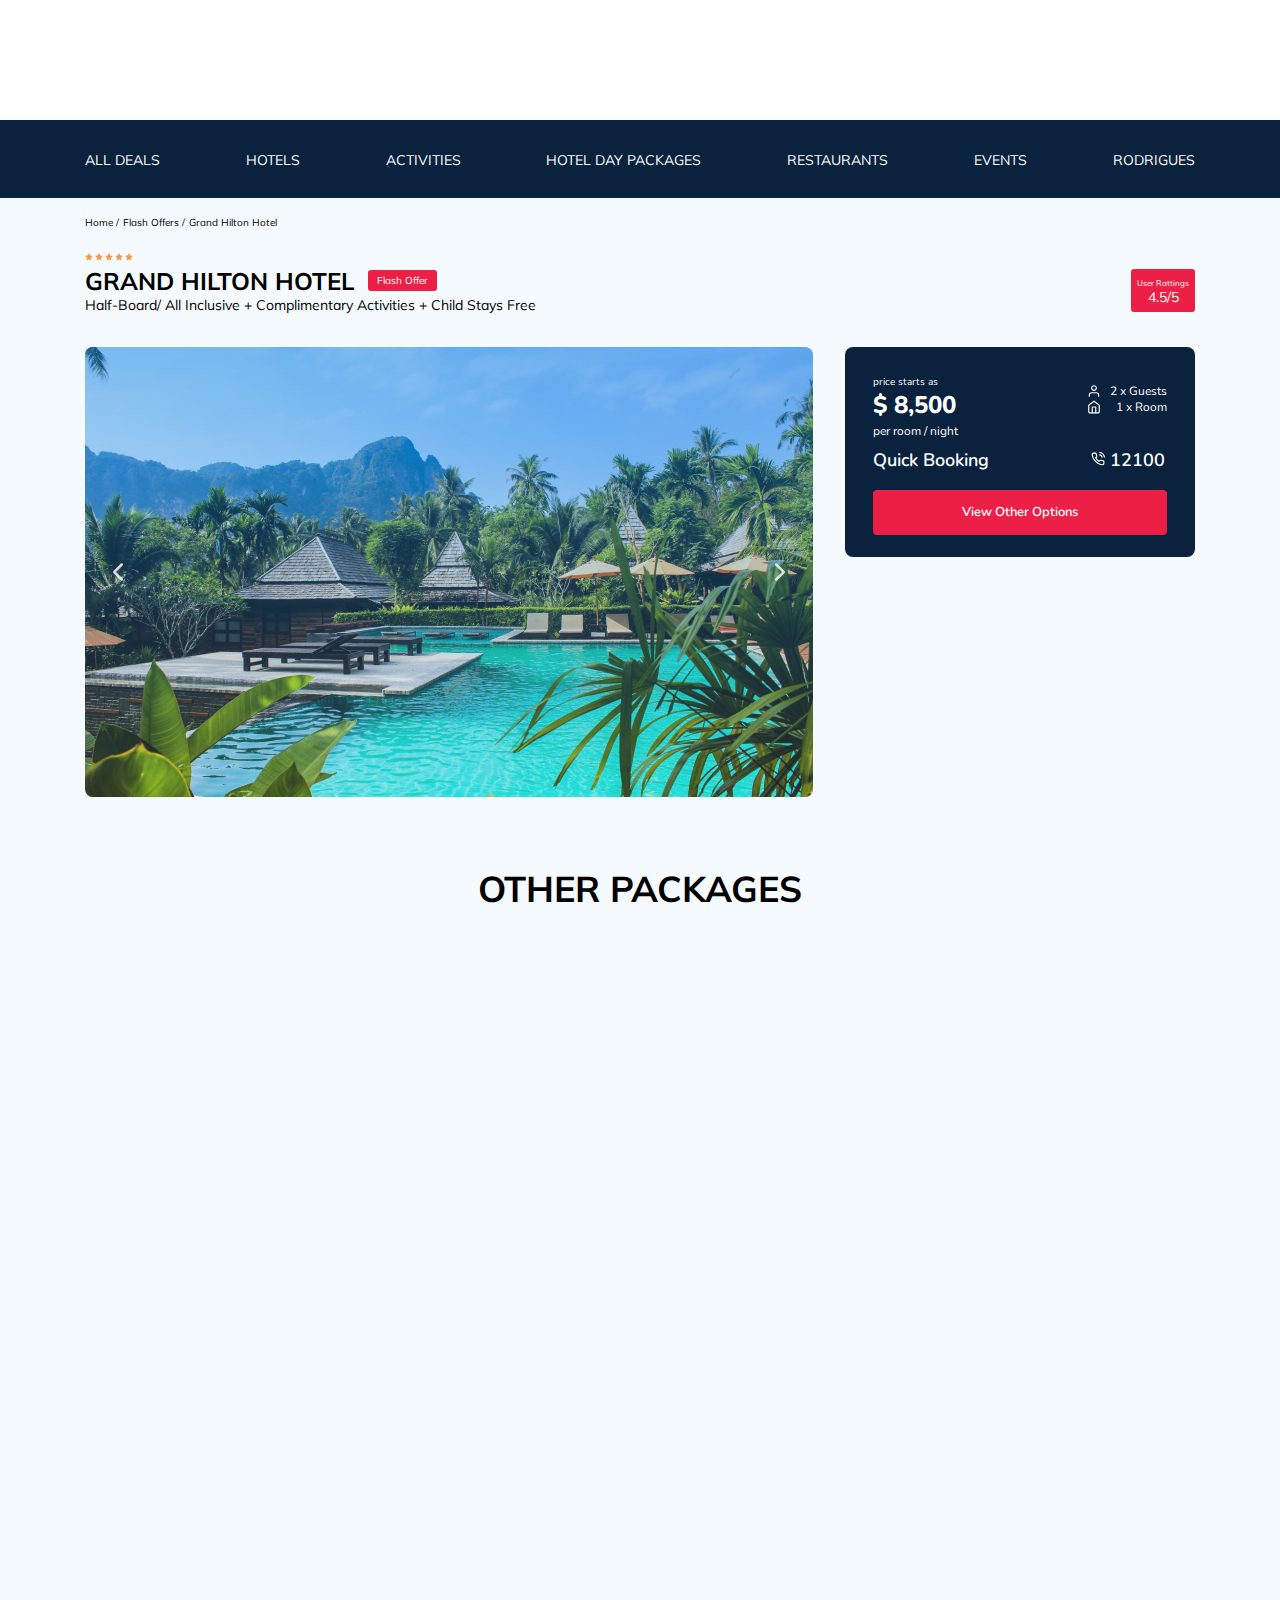
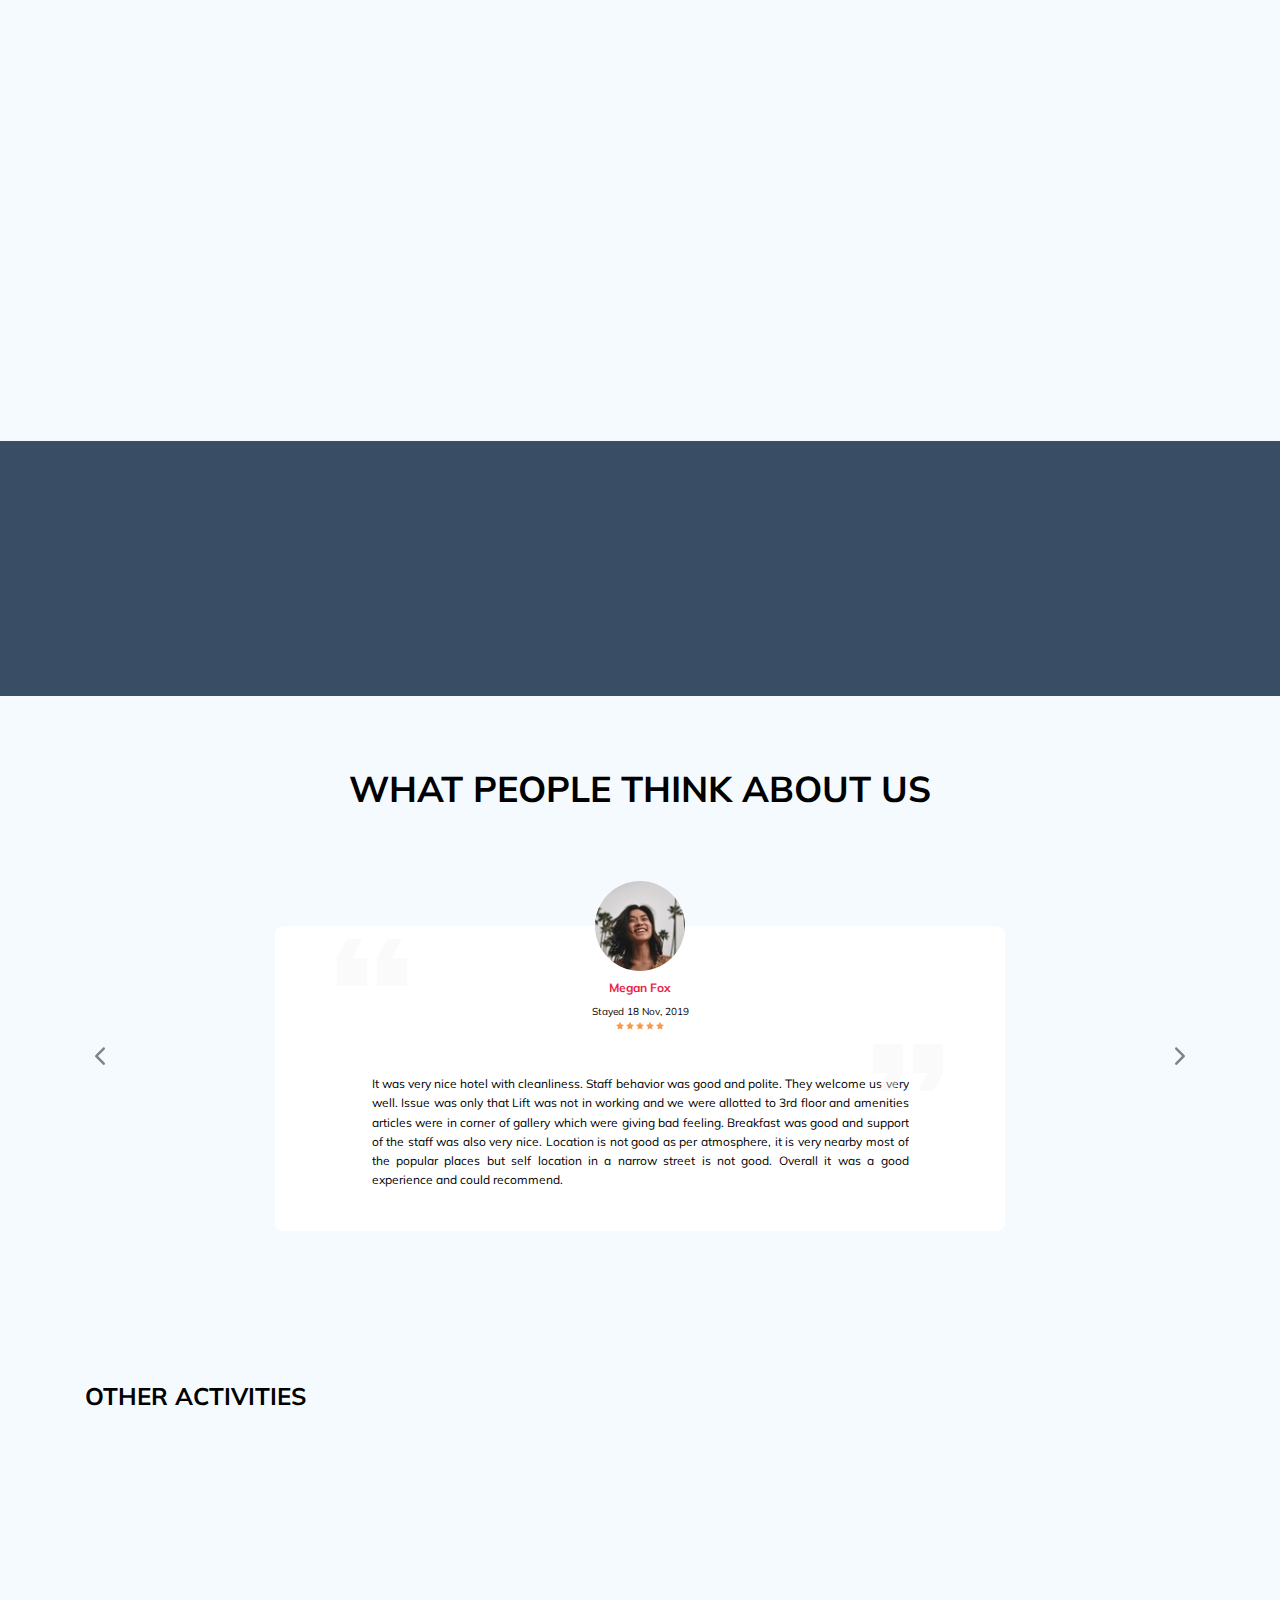
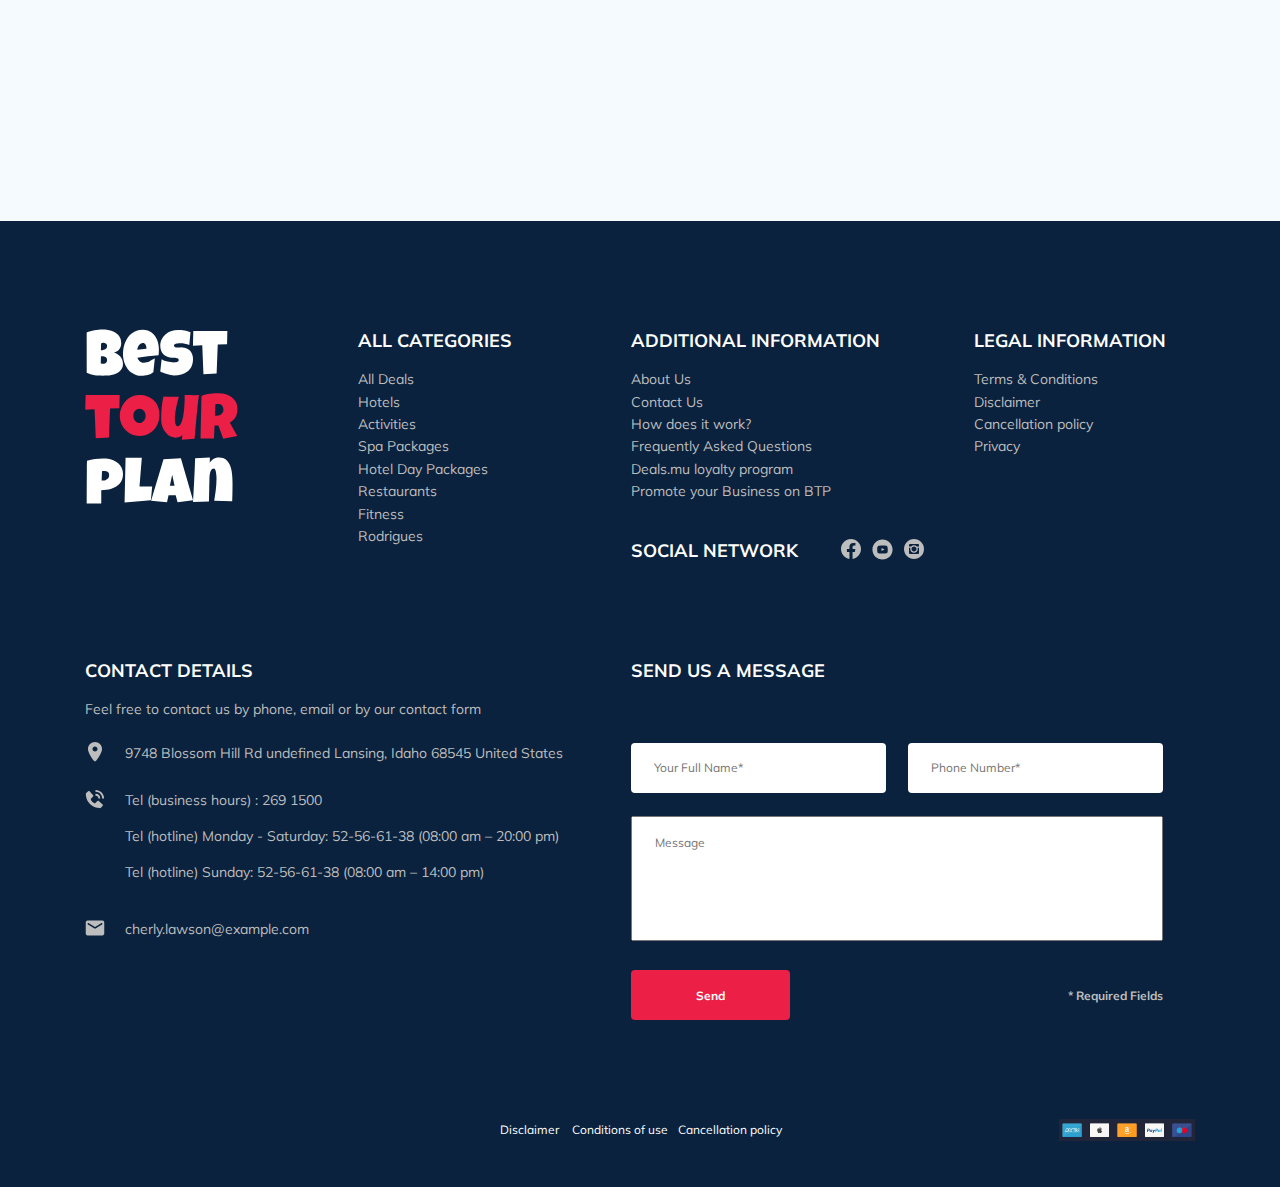
==== commit b91fa593: "fixed footer" ====
--- a/index.html
+++ b/index.html
@@ -24,7 +24,7 @@
     <link rel="stylesheet" href="css/swiper-bundle.min.css" />
   </head>
   <body>
-    <header class="navbar navbar__mobile_fixed">
+    <header class="navbar navbar__mobile__fixed">
       <div class="container">
         <div class="navbar-top">
           <a href="#" class="logo">
@@ -41,7 +41,7 @@
             data-aos="fade-right"
             data-aos-delay="300"
             action="#"
-            class="search navbar__search navbar__search__mobile_hidden"
+            class="search navbar__search navbar__search__mobile__hidden"
           >
             <input
               type="text"
@@ -53,7 +53,7 @@
             </button>
           </form>
           <div
-            class="user navbar__user navbar__user__mobile_hidden"
+            class="user navbar__user navbar__user__mobile__hidden"
             data-aos="fade-left"
             data-aos-delay="150"
           >
@@ -78,20 +78,20 @@
       <!-- /.container -->
       <div class="navbar-bottom">
         <div class="container">
-          <nav class="navbar-menu navbar-menu__visible">
+          <nav class="navbar-menu navbar__menu__visible">
             <ul class="navbar-menu__list navbar-menu__list__visible">
               <li class="navbar-menu__item navbar-menu__item__user">
-                <div class="user navbar__user navbar__user__mobile_visible">
+                <div class="user navbar__user navbar__user__mobile__visible">
                   <a
                     href="#"
-                    class="user__link navbar__user__mobile_visible__link"
+                    class="user__link navbar__user__mobile__visible__link"
                   >
                     <img
                       src="img/user-avatar.jpg"
                       alt="avatar: Nathan"
-                      class="user__avatar navbar__user__mobile_visible__avatar"
-                    />
-                    <span class="user__name navbar__user__mobile_visible__name"
+                      class="user__avatar navbar__user__mobile__visible__avatar"
+                    />
+                    <span class="user__name navbar__user__mobile__visible__name"
                       >Nathan</span
                     >
                   </a>
@@ -101,40 +101,42 @@
               <li class="navbar-menu__item navbar-menu__item__search">
                 <form
                   action="#"
-                  class="search navbar__search navbar__search__mobile_visible"
+                  class="search navbar__search navbar__search__mobile__visible"
                 >
                   <input
                     type="text"
-                    class="search__input navbar__search__mobile_visible__input"
+                    class="search__input navbar__search__mobile__visible__input"
                     placeholder="Search Location"
                   />
                   <button
-                    class="search__button navbar__search__mobile_visible__button"
+                    class="search__button navbar__search__mobile__visible__button"
                   >
                     <img src="img/search.svg" alt="" />
                   </button>
                 </form>
               </li>
               <li class="navbar-menu__item">
-                <a href="#" class="navbar-menu__link">All Deals</a>
+                <a href="#" class="navbar-menu__link hover-link">All Deals</a>
               </li>
               <li class="navbar-menu__item">
-                <a href="#" class="navbar-menu__link">Hotels</a>
+                <a href="#" class="navbar-menu__link hover-link">Hotels</a>
               </li>
               <li class="navbar-menu__item">
-                <a href="#" class="navbar-menu__link">Activities</a>
+                <a href="#" class="navbar-menu__link hover-link">Activities</a>
               </li>
               <li class="navbar-menu__item">
-                <a href="#" class="navbar-menu__link">Hotel Day Packages</a>
+                <a href="#" class="navbar-menu__link hover-link"
+                  >Hotel Day Packages</a
+                >
               </li>
               <li class="navbar-menu__item">
-                <a href="#" class="navbar-menu__link">Restaurants</a>
+                <a href="#" class="navbar-menu__link hover-link">Restaurants</a>
               </li>
               <li class="navbar-menu__item">
-                <a href="#" class="navbar-menu__link">Events</a>
+                <a href="#" class="navbar-menu__link hover-link">Events</a>
               </li>
               <li class="navbar-menu__item">
-                <a href="#" class="navbar-menu__link">Rodrigues</a>
+                <a href="#" class="navbar-menu__link hover-link">Rodrigues</a>
               </li>
             </ul>
           </nav>
@@ -148,10 +150,12 @@
       <div class="container">
         <ol class="breadcrumbs-list">
           <li class="breadcrumbs-list__item">
-            <a href="#" class="breadcrumbs-list__link">Home</a>
+            <a href="#" class="breadcrumbs-list__link hover-link">Home</a>
           </li>
           <li class="breadcrumbs-list__item">
-            <a href="#" class="breadcrumbs-list__link">Flash Offers</a>
+            <a href="#" class="breadcrumbs-list__link hover-link"
+              >Flash Offers</a
+            >
           </li>
           <li class="breadcrumbs-list__item">Grand Hilton Hotel</li>
         </ol>
@@ -280,7 +284,7 @@
                 </div>
               </div>
               <!-- ./booking-call -->
-              <button data-toggle="modal" class="booking-button">
+              <button data-toggle="modal" class="booking-button hover">
                 View Other Options
               </button>
             </div>
@@ -357,7 +361,9 @@
                 <div class="packages-cards__buy">
                   <span class="packages-cards__buy__noprice">$ 10,500</span>
                   <span class="packages-cards__buy__price">$ 8,500</span>
-                  <button class="packages-cards__buy__button">Book Now</button>
+                  <button class="packages-cards__buy__button hover">
+                    Book Now
+                  </button>
                 </div>
                 <!-- /.packages-cards__buy -->
               </div>
@@ -366,7 +372,7 @@
             </div>
             <!-- /.packages__cards -->
 
-            <div class="packages-card-one" data-aos="fade-left">
+            <div class="packages-card-one" data-aos="fade-up">
               <img
                 src="img/packages-2.jpg"
                 alt="Blue Haven"
@@ -410,7 +416,7 @@
                 <div class="packages-card-one__buy">
                   <span class="packages-card-one__buy__noprice">$ 8,500</span>
                   <span class="packages-card-one__buy__price">$ 3,000</span>
-                  <button class="packages-card-one__buy__button">
+                  <button class="packages-card-one__buy__button hover">
                     Book Now
                   </button>
                 </div>
@@ -465,7 +471,7 @@
                 <div class="packages-card-two__buy">
                   <span class="packages-card-two__buy__noprice">$ 10,500</span>
                   <span class="packages-card-two__buy__price">$ 9,500</span>
-                  <button class="packages-card-two__buy__button">
+                  <button class="packages-card-two__buy__button hover">
                     Book Now
                   </button>
                 </div>
@@ -520,7 +526,7 @@
                 <div class="packages-card-three__buy">
                   <span class="packages-card-three__buy__noprice">$ 4,500</span>
                   <span class="packages-card-three__buy__price">$ 2,500</span>
-                  <button class="packages-card-three__buy__button">
+                  <button class="packages-card-three__buy__button hover">
                     Book Now
                   </button>
                 </div>
@@ -575,7 +581,7 @@
                 <div class="packages-card-four__buy">
                   <span class="packages-card-four__buy__noprice">$ 6,500</span>
                   <span class="packages-card-four__buy__price">$ 3,500</span>
-                  <button class="packages-card-four__buy__button">
+                  <button class="packages-card-four__buy__button hover">
                     Book Now
                   </button>
                 </div>
@@ -762,7 +768,7 @@
               <h3 class="activities-action__text">
                 The curious corner of chamarel
               </h3>
-              <button class="activities-action__button">Book Now</button>
+              <button class="activities-action__button hover">Book Now</button>
             </div>
             <!-- /.activities-action__chamarel game -->
             <div
@@ -772,7 +778,7 @@
             >
               <img src="img/golf.jpg" alt="" class="activities-action__img" />
               <h3 class="activities-action__text">Gymkhana club golf course</h3>
-              <button class="activities-action__button">Book Now</button>
+              <button class="activities-action__button hover">Book Now</button>
             </div>
             <!-- /.activities-action__golf game -->
             <div
@@ -788,7 +794,7 @@
               <h3 class="activities-action__text">
                 Tamarind falls hiking trip - full day
               </h3>
-              <button class="activities-action__button">Book Now</button>
+              <button class="activities-action__button hover">Book Now</button>
             </div>
             <!-- /.activities-action__tamarind game -->
             <div
@@ -800,7 +806,7 @@
               <h3 class="activities-action__text">
                 The blue marine discovery quest
               </h3>
-              <button class="activities-action__button">Book Now</button>
+              <button class="activities-action__button hover">Book Now</button>
             </div>
             <!-- /.activities-action__marine game -->
           </div>
@@ -819,28 +825,42 @@
               <h3 class="footer__title">ALL CATEGORIES</h3>
               <ul class="footer__stack">
                 <li class="footer__item">
-                  <a href="#" class="footer__link">All Deals </a>
-                </li>
-                <li class="footer__item">
-                  <a href="#" class="footer__link">Hotels</a>
-                </li>
-                <li class="footer__item">
-                  <a href="#" class="footer__link">Activities</a>
-                </li>
-                <li class="footer__item">
-                  <a href="#" class="footer__link">Spa Packages </a>
-                </li>
-                <li class="footer__item">
-                  <a href="#" class="footer__link">Hotel Day Packages </a>
-                </li>
-                <li class="footer__item">
-                  <a href="#" class="footer__link">Restaurants </a>
-                </li>
-                <li class="footer__item">
-                  <a href="#" class="footer__link">Fitness </a>
-                </li>
-                <li class="footer__item">
-                  <a href="#" class="footer__link">Rodrigues </a>
+                  <a href="#" class="footer__link hover-footer-link"
+                    >All Deals
+                  </a>
+                </li>
+                <li class="footer__item">
+                  <a href="#" class="footer__link hover-footer-link">Hotels</a>
+                </li>
+                <li class="footer__item">
+                  <a href="#" class="footer__link hover-footer-link"
+                    >Activities</a
+                  >
+                </li>
+                <li class="footer__item">
+                  <a href="#" class="footer__link hover-footer-link"
+                    >Spa Packages
+                  </a>
+                </li>
+                <li class="footer__item">
+                  <a href="#" class="footer__link hover-footer-link"
+                    >Hotel Day Packages
+                  </a>
+                </li>
+                <li class="footer__item">
+                  <a href="#" class="footer__link hover-footer-link"
+                    >Restaurants
+                  </a>
+                </li>
+                <li class="footer__item">
+                  <a href="#" class="footer__link hover-footer-link"
+                    >Fitness
+                  </a>
+                </li>
+                <li class="footer__item">
+                  <a href="#" class="footer__link hover-footer-link"
+                    >Rodrigues
+                  </a>
                 </li>
               </ul>
             </div>
@@ -849,24 +869,32 @@
               <h3 class="footer__title">ADDITIONAL INFORMATION</h3>
               <ul class="footer__stack">
                 <li class="footer__item">
-                  <a href="#" class="footer__link">About Us</a>
-                </li>
-                <li class="footer__item">
-                  <a href="#" class="footer__link">Contact Us </a>
-                </li>
-                <li class="footer__item">
-                  <a href="#" class="footer__link">How does it work?</a>
-                </li>
-                <li class="footer__item">
-                  <a href="#" class="footer__link"
+                  <a href="#" class="footer__link hover-footer-link"
+                    >About Us</a
+                  >
+                </li>
+                <li class="footer__item">
+                  <a href="#" class="footer__link hover-footer-link"
+                    >Contact Us
+                  </a>
+                </li>
+                <li class="footer__item">
+                  <a href="#" class="footer__link hover-footer-link"
+                    >How does it work?</a
+                  >
+                </li>
+                <li class="footer__item">
+                  <a href="#" class="footer__link hover-footer-link"
                     >Frequently Asked Questions</a
                   >
                 </li>
                 <li class="footer__item">
-                  <a href="#" class="footer__link">Deals.mu loyalty program</a>
-                </li>
-                <li class="footer__item">
-                  <a href="#" class="footer__link"
+                  <a href="#" class="footer__link hover-footer-link"
+                    >Deals.mu loyalty program</a
+                  >
+                </li>
+                <li class="footer__item">
+                  <a href="#" class="footer__link hover-footer-link"
                     >Promote your Business on BTP</a
                   >
                 </li>
@@ -878,11 +906,17 @@
                 Social Network
               </h3>
               <div class="footer__link-wrapper">
-                <a href="#" class="footer__link footer__social-network__link"
+                <a
+                  href="#"
+                  class="footer__link footer__social-network__link hover-footer-link"
                   ><img src="img/facebook.svg" alt="Icon: facebook" /></a
-                ><a href="#" class="footer__link footer__social-network__link"
+                ><a
+                  href="#"
+                  class="footer__link footer__social-network__link hover-footer-link"
                   ><img src="img/youtube.svg" alt="Icon: youtube" /></a
-                ><a href="#" class="footer__link footer__social-network__link"
+                ><a
+                  href="#"
+                  class="footer__link footer__social-network__link hover-footer-link"
                   ><img src="img/inst.svg" alt="Icon: instagram"
                 /></a>
               </div>
@@ -892,16 +926,22 @@
               <h3 class="footer__title">LEGAL INFORMATION</h3>
               <ul class="footer__stack">
                 <li class="footer__item">
-                  <a href="#" class="footer__link">Terms & Conditions</a>
-                </li>
-                <li class="footer__item">
-                  <a href="#" class="footer__link">Disclaimer </a>
-                </li>
-                <li class="footer__item">
-                  <a href="#" class="footer__link">Cancellation policy</a>
-                </li>
-                <li class="footer__item">
-                  <a href="#" class="footer__link">Privacy</a>
+                  <a href="#" class="footer__link hover-footer-link"
+                    >Terms & Conditions</a
+                  >
+                </li>
+                <li class="footer__item">
+                  <a href="#" class="footer__link hover-footer-link"
+                    >Disclaimer
+                  </a>
+                </li>
+                <li class="footer__item">
+                  <a href="#" class="footer__link hover-footer-link"
+                    >Cancellation policy</a
+                  >
+                </li>
+                <li class="footer__item">
+                  <a href="#" class="footer__link hover-footer-link">Privacy</a>
                 </li>
               </ul>
             </div>
@@ -933,19 +973,26 @@
                   </div>
                   <div class="footer__item__text">
                     Tel (business hours) :
-                    <a href="tel:269-1500" class="footer__item__tel"
+                    <a
+                      href="tel:269-1500"
+                      class="footer__item__tel hover-footer-link"
                       >269 1500</a
                     >
                     <p>
                       Tel (hotline) Monday - Saturday:
-                      <a href="tel:52-56-61-38" class="footer__item__tel"
+                      <a
+                        href="tel:52-56-61-38"
+                        class="footer__item__tel hover-footer-link"
                         >52-56-61-38</a
                       >
                       (08:00 am – 20:00 pm)
                     </p>
                     <p>
                       Tel (hotline) Sunday:
-                      <a href="tel:52-56-61-38" class="footer__item__tel">
+                      <a
+                        href="tel:52-56-61-38"
+                        class="footer__item__tel hover-footer-link"
+                      >
                         52-56-61-38</a
                       >
                       (08:00 am – 14:00 pm)
@@ -963,7 +1010,7 @@
                   </div>
                   <a
                     href="mailto:cherly.lawson@example.com"
-                    class="footer__item__mail"
+                    class="footer__item__mail hover-footer-link"
                     >cherly.lawson@example.com</a
                   >
                 </li>
@@ -999,7 +1046,7 @@
                   placeholder="Message"
                   name="message"
                 ></textarea>
-                <button class="footer__button">Send</button>
+                <button class="footer__button hover">Send</button>
                 <span class="footer__field">* Required Fields</span>
                 <!-- /.footer__field -->
               </form>
@@ -1067,7 +1114,7 @@
             placeholder="Message"
             name="modal__message"
           ></textarea>
-          <button class="modal__button">Send</button>
+          <button class="modal__button hover">Send</button>
           <span class="modal__field">* Required Fields</span>
           <!-- /.modal__field -->
         </form>
--- a/css/style.css
+++ b/css/style.css
@@ -134,11 +134,11 @@
   color: #333333;
 }
 
-.navbar__user__mobile_visible {
+.navbar__user__mobile__visible {
   display: none;
 }
 
-.navbar__search__mobile_visible {
+.navbar__search__mobile__visible {
   display: none;
 }
 
@@ -160,6 +160,12 @@
 .breadcrumbs-list__link {
   text-decoration: none;
   color: inherit;
+}
+
+.breadcrumbs-list__link:hover {
+  color: red;
+  -webkit-transition: 0.3s;
+  transition: 0.3s;
 }
 
 .breadcrumbs-list__item:not(:last-child)::after {
@@ -478,7 +484,7 @@
 
 .newsletter:before {
   content: '';
-  width: 100%;
+  max-width: 100%;
   height: 100%;
   position: absolute;
   top: 0;
@@ -1948,7 +1954,7 @@
   display: flex;
   -ms-flex-wrap: wrap;
       flex-wrap: wrap;
-  max-width: 540px;
+  max-width: 532px;
   -ms-grid-column: 3;
   -ms-grid-column-span: 2;
   grid-column: 3 / 5;
@@ -2124,6 +2130,13 @@
   cursor: pointer;
 }
 
+.modal__button:hover {
+  background-color: #fff;
+  color: #333333;
+  -webkit-transition: 0.3s;
+  transition: 0.3s;
+}
+
 .modal__field {
   font-family: Mulish;
   font-style: normal;
@@ -2274,6 +2287,8 @@
     max-height: 210px;
   }
   .booking-button:not([disabled]):hover {
+    color: #fff;
+    background-color: #EC1F46;
     cursor: pointer;
   }
   .hotel-map {
@@ -2361,6 +2376,17 @@
   .information {
     margin-left: 0;
   }
+  .hover:not([disabled]):hover {
+    color: #fff;
+    background-color: #EC1F46;
+    cursor: pointer;
+  }
+  .hover-link:not([disabled]):hover {
+    color: #333333;
+  }
+  .hover-footer-link:not([disabled]):hover {
+    color: #BDBDBD;
+  }
 }
 
 @media (max-width: 767px) {
@@ -2377,7 +2403,7 @@
   .navbar-menu__visible {
     padding-top: 31px;
   }
-  .navbar__mobile_fixed {
+  .navbar__mobile__fixed {
     position: fixed;
     left: 0;
     top: 0;
@@ -2387,17 +2413,17 @@
   .navbar__user {
     margin-bottom: 7px;
   }
-  .navbar__user__mobile_hidden {
+  .navbar__user__mobile__hidden {
     display: none;
   }
-  .navbar__user__mobile_visible {
+  .navbar__user__mobile__visible {
     display: -webkit-box;
     display: -ms-flexbox;
     display: flex;
     -ms-flex-wrap: wrap;
         flex-wrap: wrap;
   }
-  .navbar__user__mobile_visible__link {
+  .navbar__user__mobile__visible__link {
     -webkit-box-align: center;
         -ms-flex-align: center;
             align-items: center;
@@ -2406,11 +2432,11 @@
         -ms-flex-direction: column;
             flex-direction: column;
   }
-  .navbar__user__mobile_visible__avatar {
+  .navbar__user__mobile__visible__avatar {
     margin: 0;
     margin-bottom: 10px;
   }
-  .navbar__user__mobile_visible__name {
+  .navbar__user__mobile__visible__name {
     font-family: Mulish;
     font-style: normal;
     font-weight: normal;
@@ -2421,17 +2447,17 @@
   .navbar__search {
     margin-bottom: 19px;
   }
-  .navbar__search__mobile_hidden {
+  .navbar__search__mobile__hidden {
     display: none;
   }
-  .navbar__search__mobile_visible {
+  .navbar__search__mobile__visible {
     display: -webkit-box;
     display: -ms-flexbox;
     display: flex;
     max-width: 240px;
     max-height: 40px;
   }
-  .navbar__search__mobile_visible__input {
+  .navbar__search__mobile__visible__input {
     padding-right: 68px;
     font-family: Mulish;
     font-style: normal;
@@ -2657,6 +2683,9 @@
     margin-top: 25px;
     width: 576px;
   }
+  .details {
+    max-width: 435px;
+  }
 }
 
 @media (max-width: 576px) {
@@ -2761,8 +2790,60 @@
   .packages-card-four {
     display: none;
   }
+  .footer-wrapper {
+    -ms-grid-columns: 280px;
+        grid-template-columns: 280px;
+    gap: 30px;
+  }
+  .footer__logo {
+    -ms-grid-row: 1;
+    grid-row: 1;
+  }
+  .footer__social-network {
+    -ms-flex-wrap: wrap;
+        flex-wrap: wrap;
+  }
+  .footer__link-wrapper {
+    margin-top: 20px;
+  }
+  .footer__input-group {
+    max-width: 280px;
+  }
+  .social {
+    -ms-grid-row: 2;
+    grid-row: 2;
+    -ms-grid-column: 1;
+    grid-column: 1 / 1;
+  }
+  .information {
+    -ms-grid-row: 3;
+    grid-row: 3;
+  }
+  .additional {
+    -ms-grid-row: 4;
+    grid-row: 4;
+  }
+  .categories {
+    -ms-grid-row: 5;
+    grid-row: 5;
+  }
+  .details {
+    -ms-grid-row: 6;
+    grid-row: 6;
+    width: 480px;
+  }
+  .message {
+    -ms-grid-row: 7;
+    grid-row: 7;
+    max-width: 280px;
+    margin-top: 50px;
+  }
   .modal__dialog {
     max-width: 92%;
+  }
+  .booking {
+    max-width: 340px;
+    max-height: 210px;
   }
 }
 
